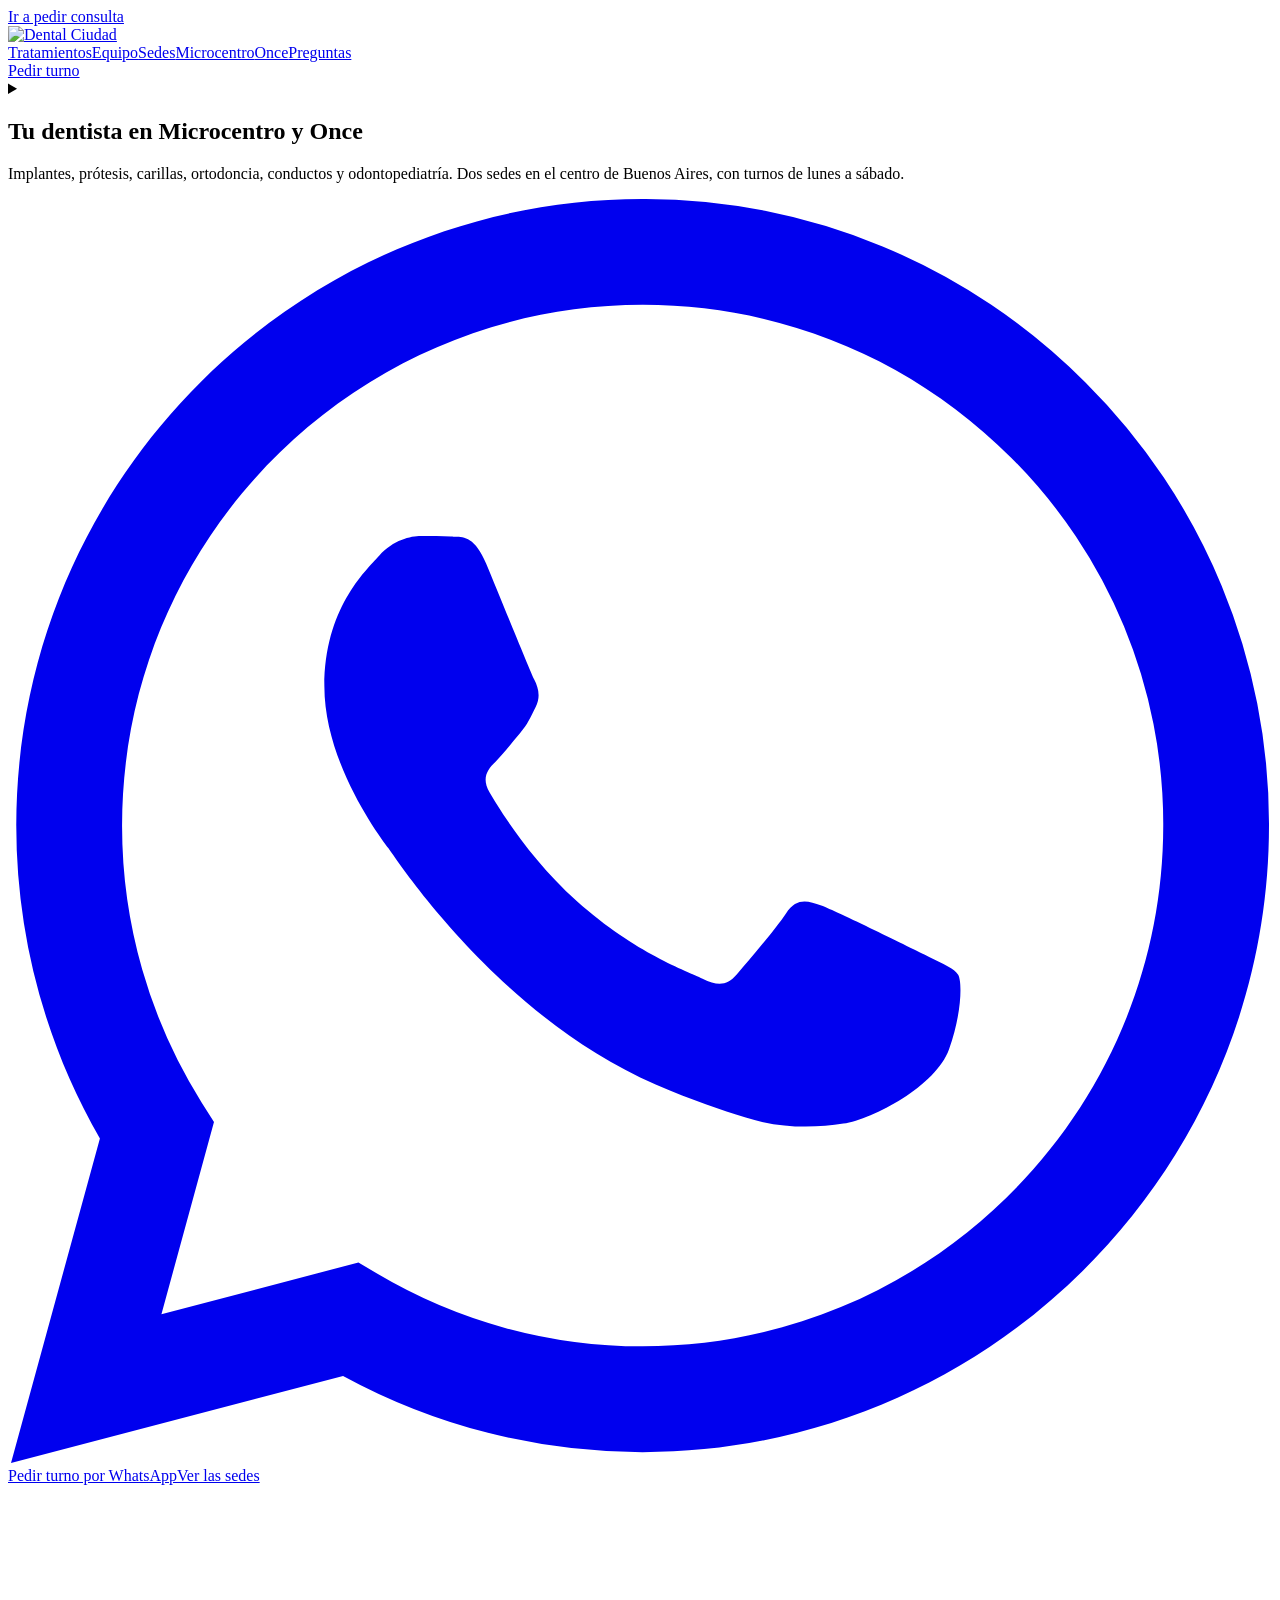
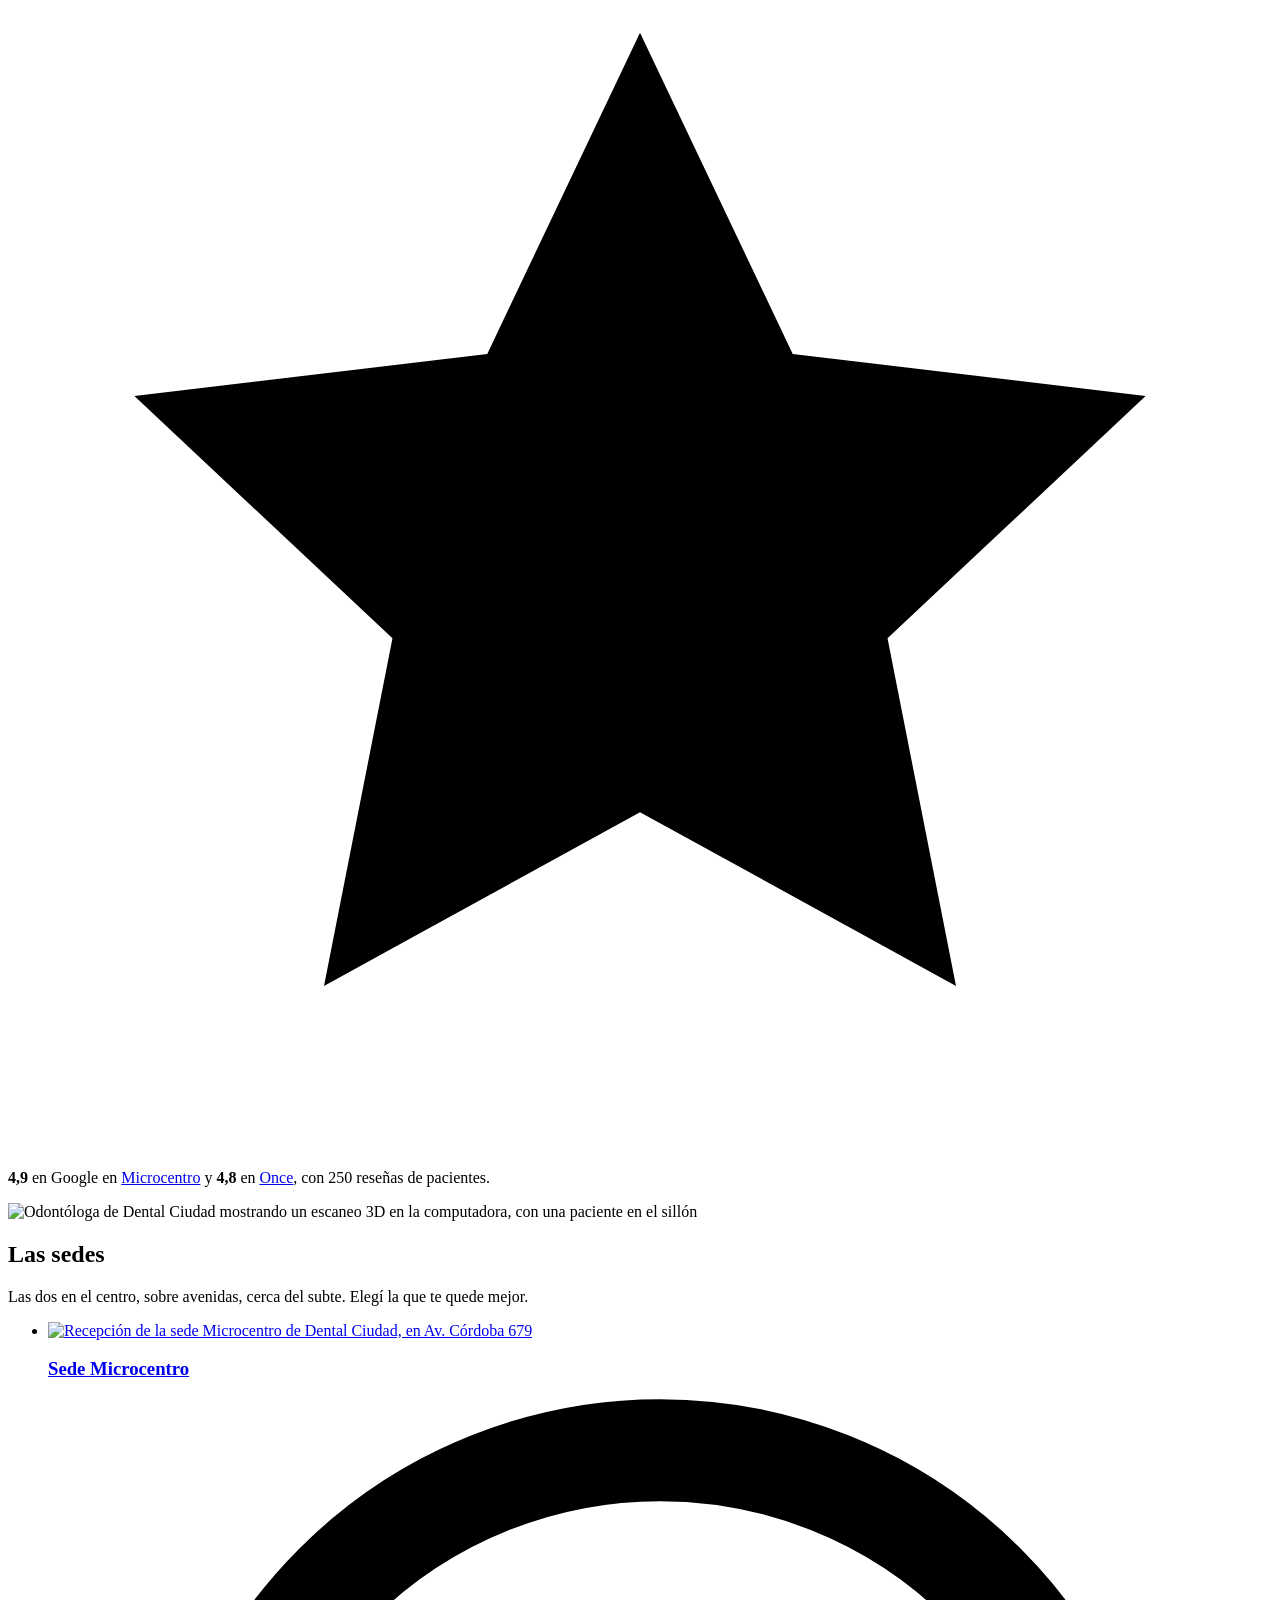
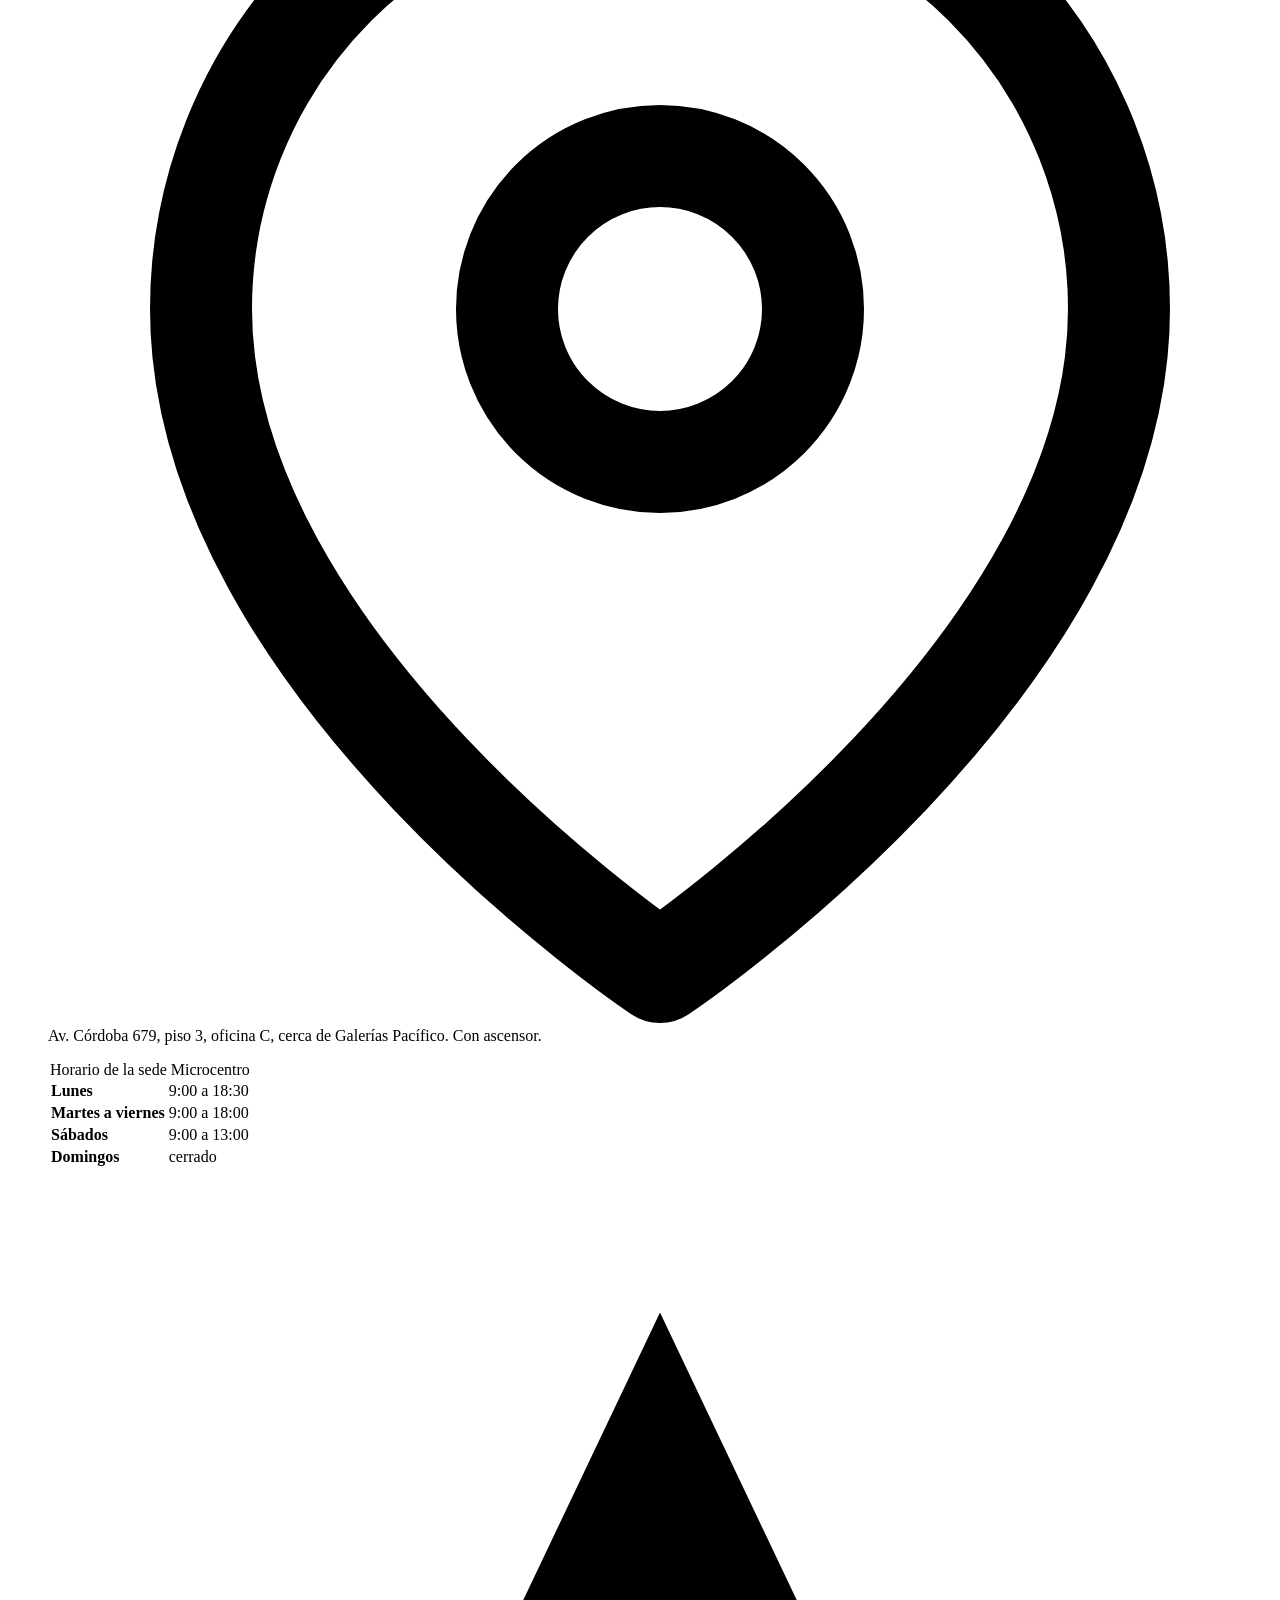
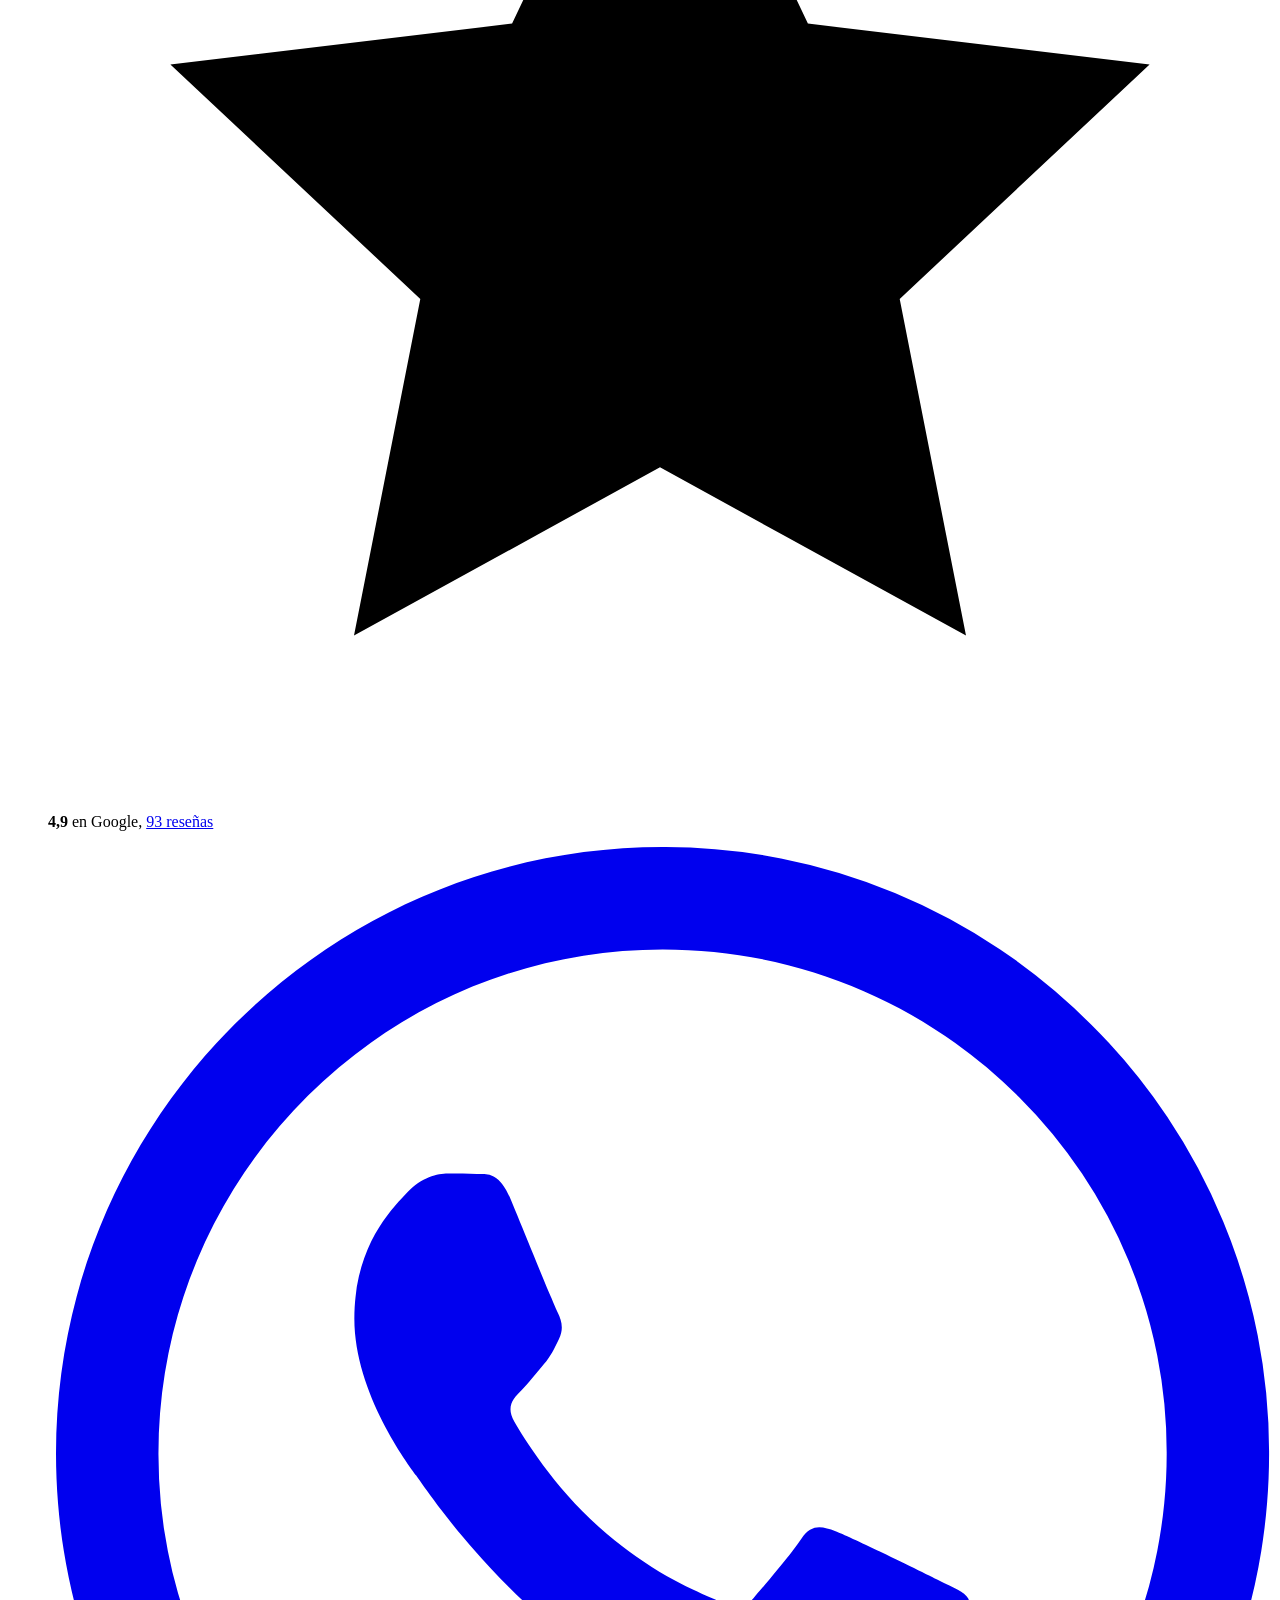
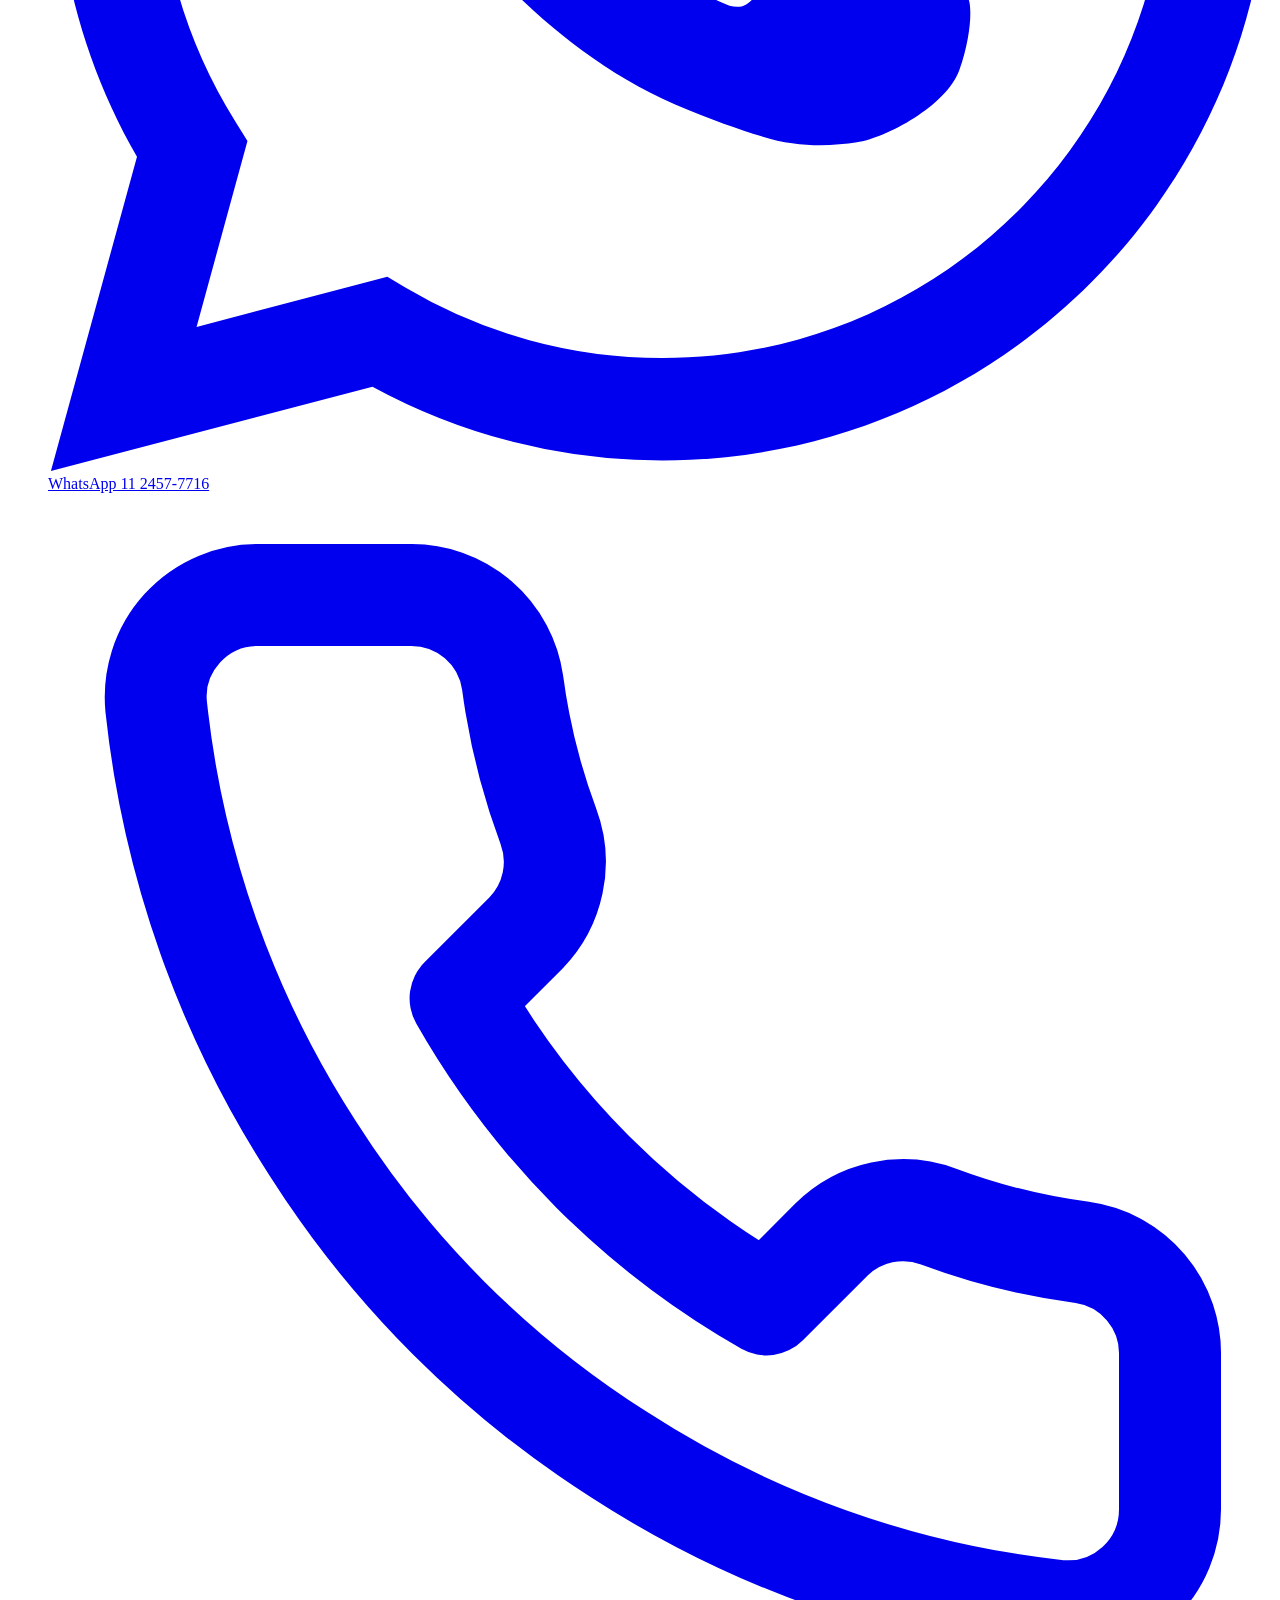
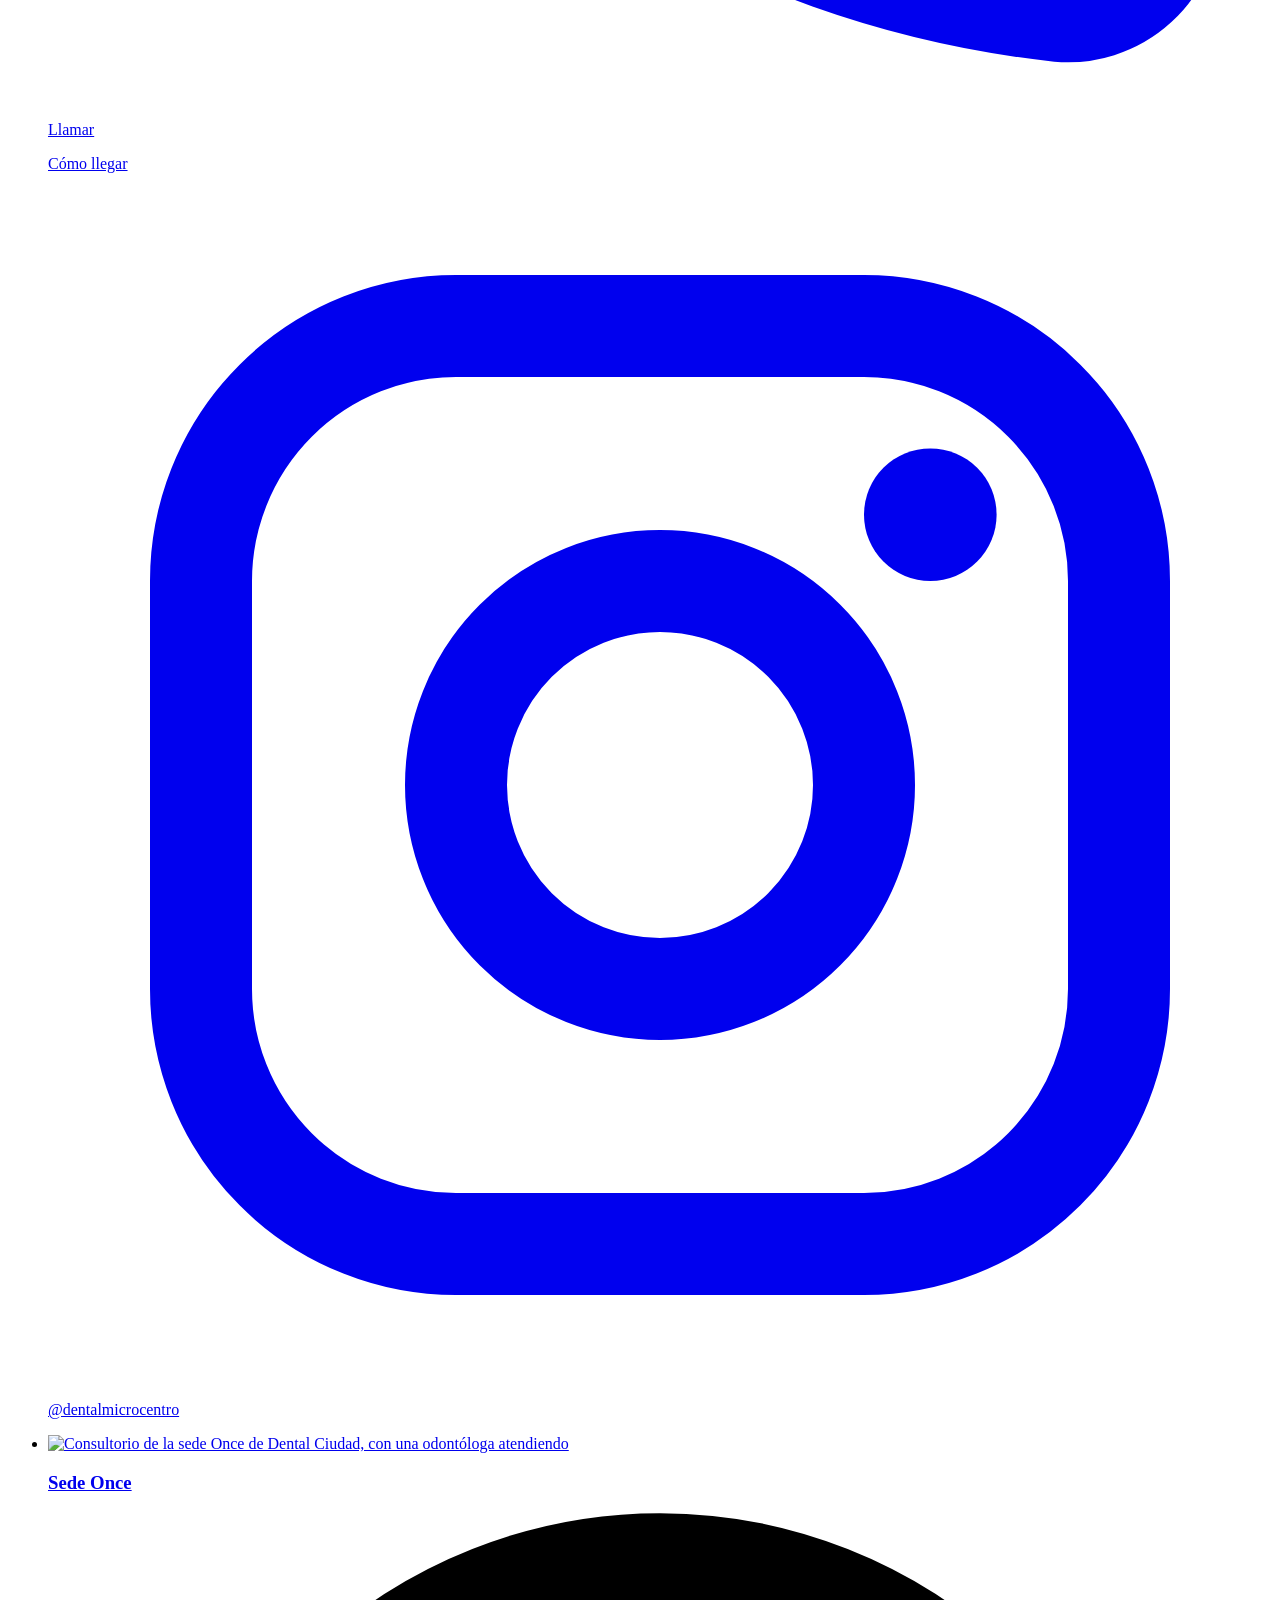
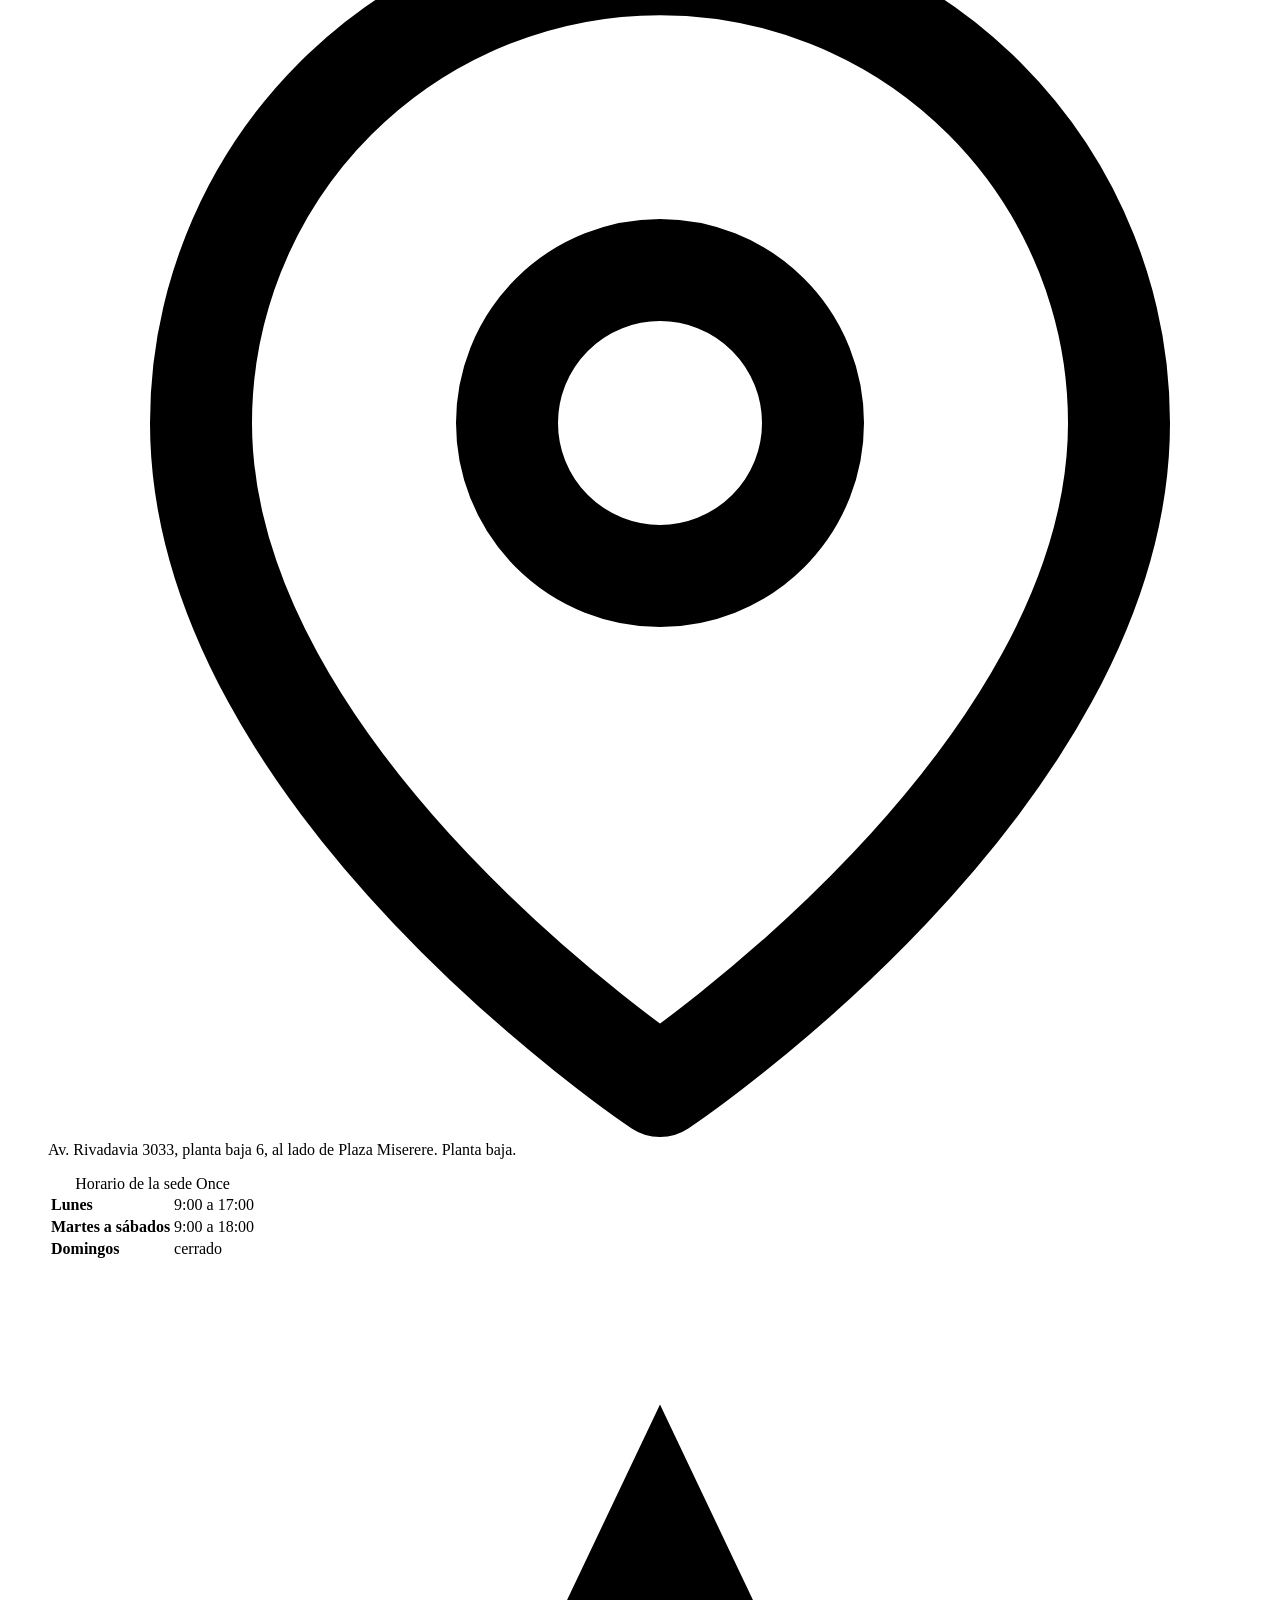
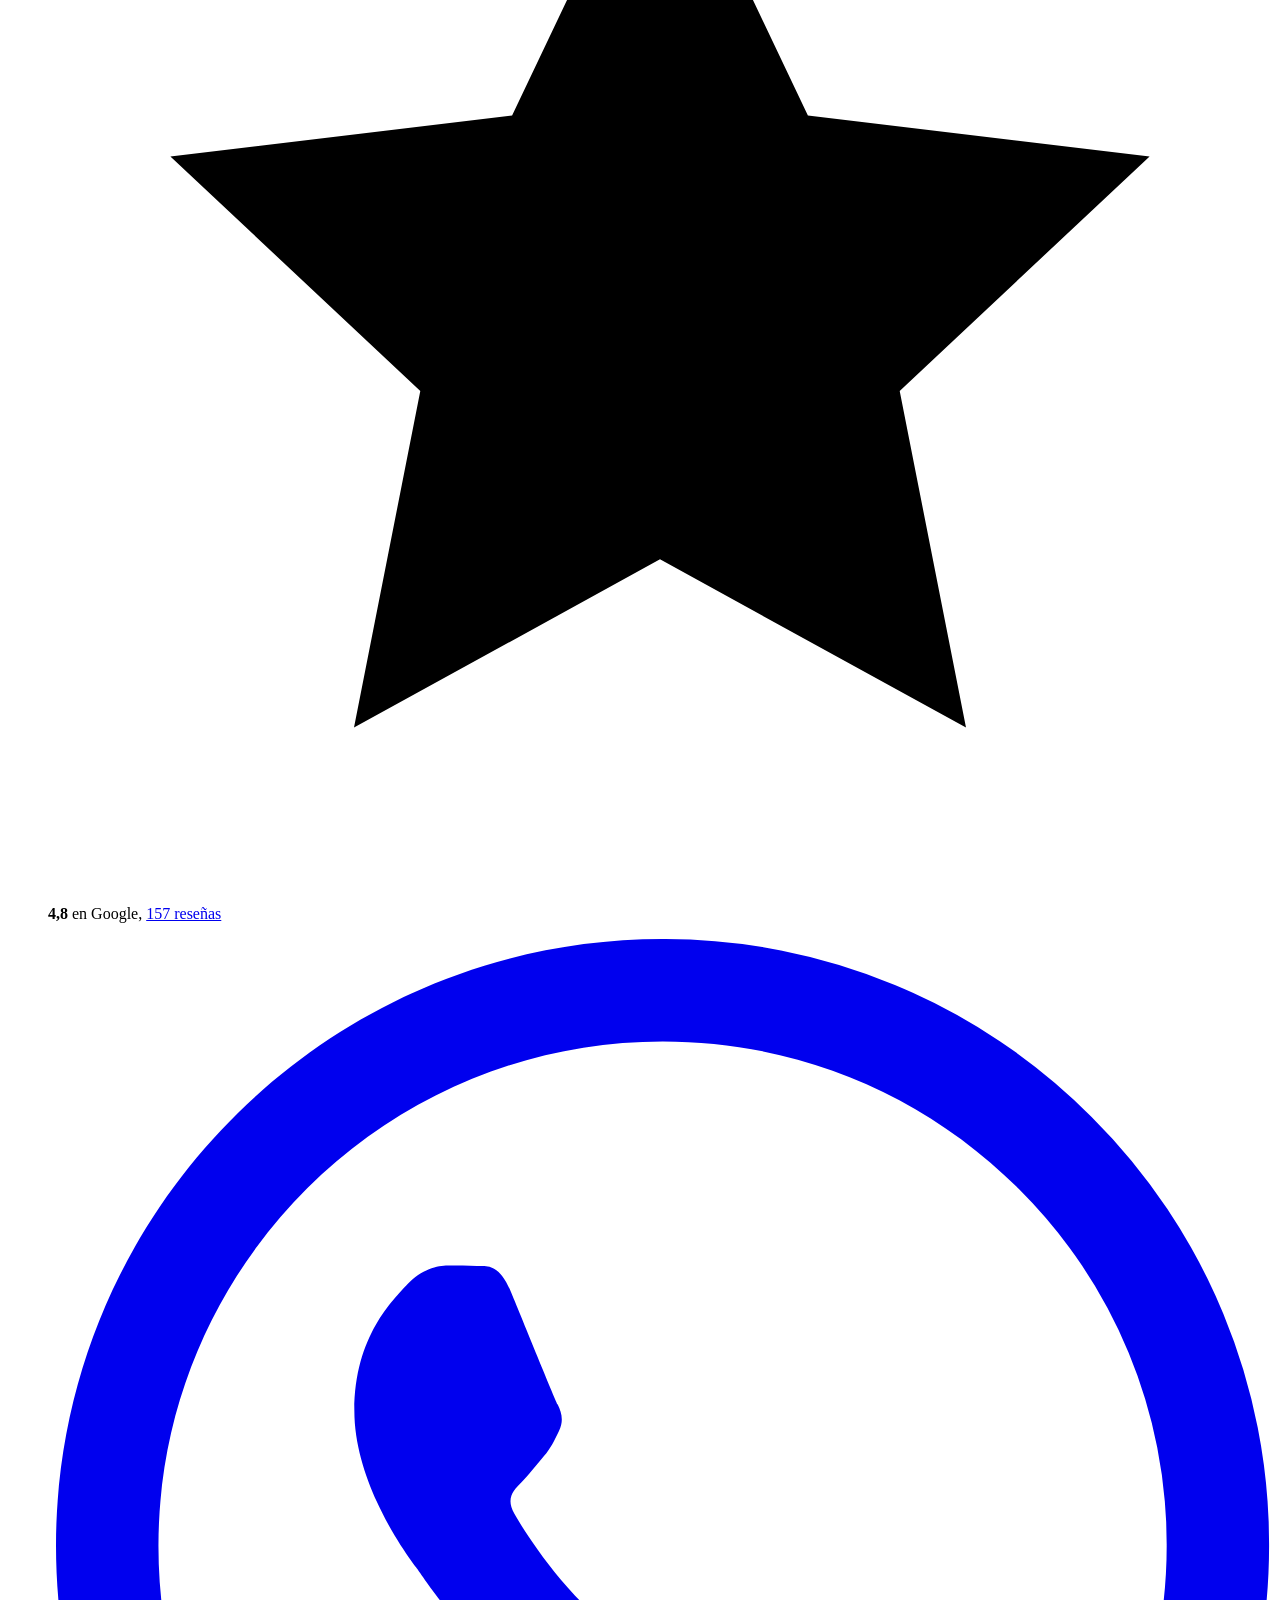
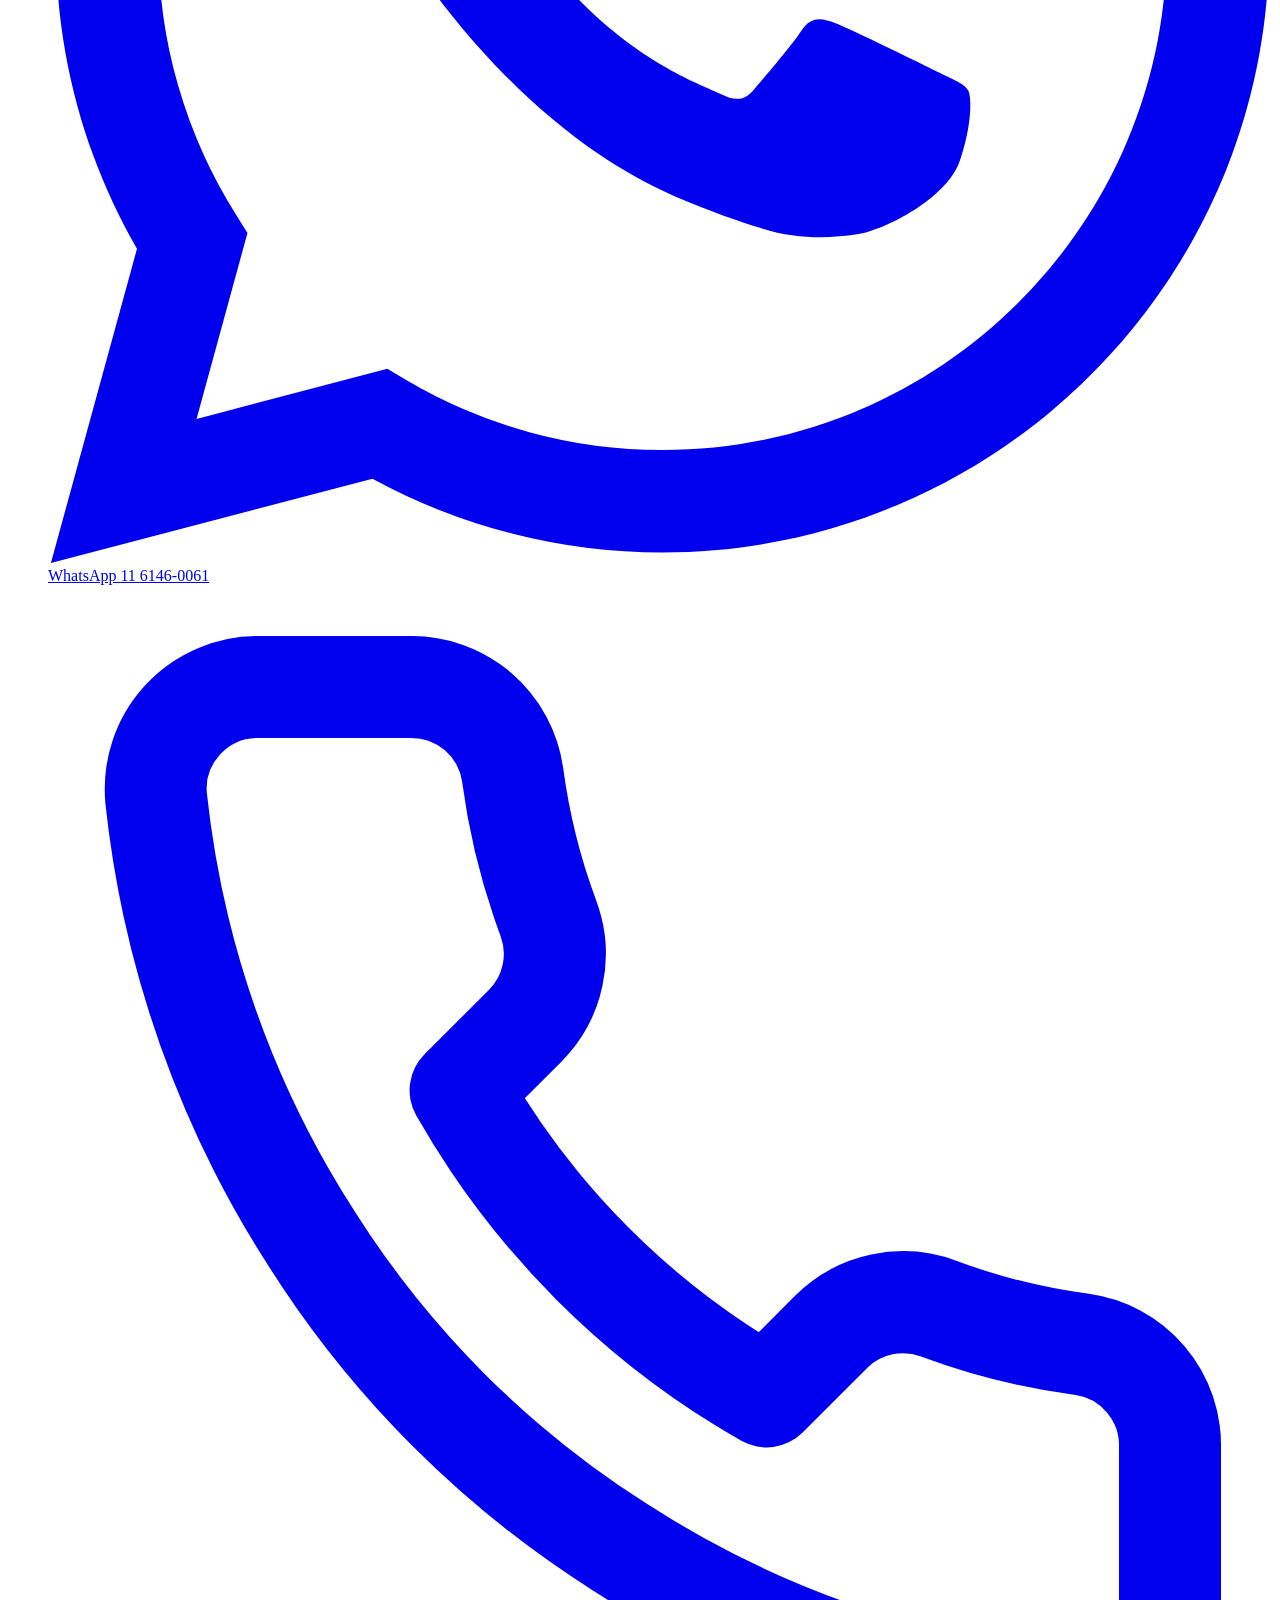
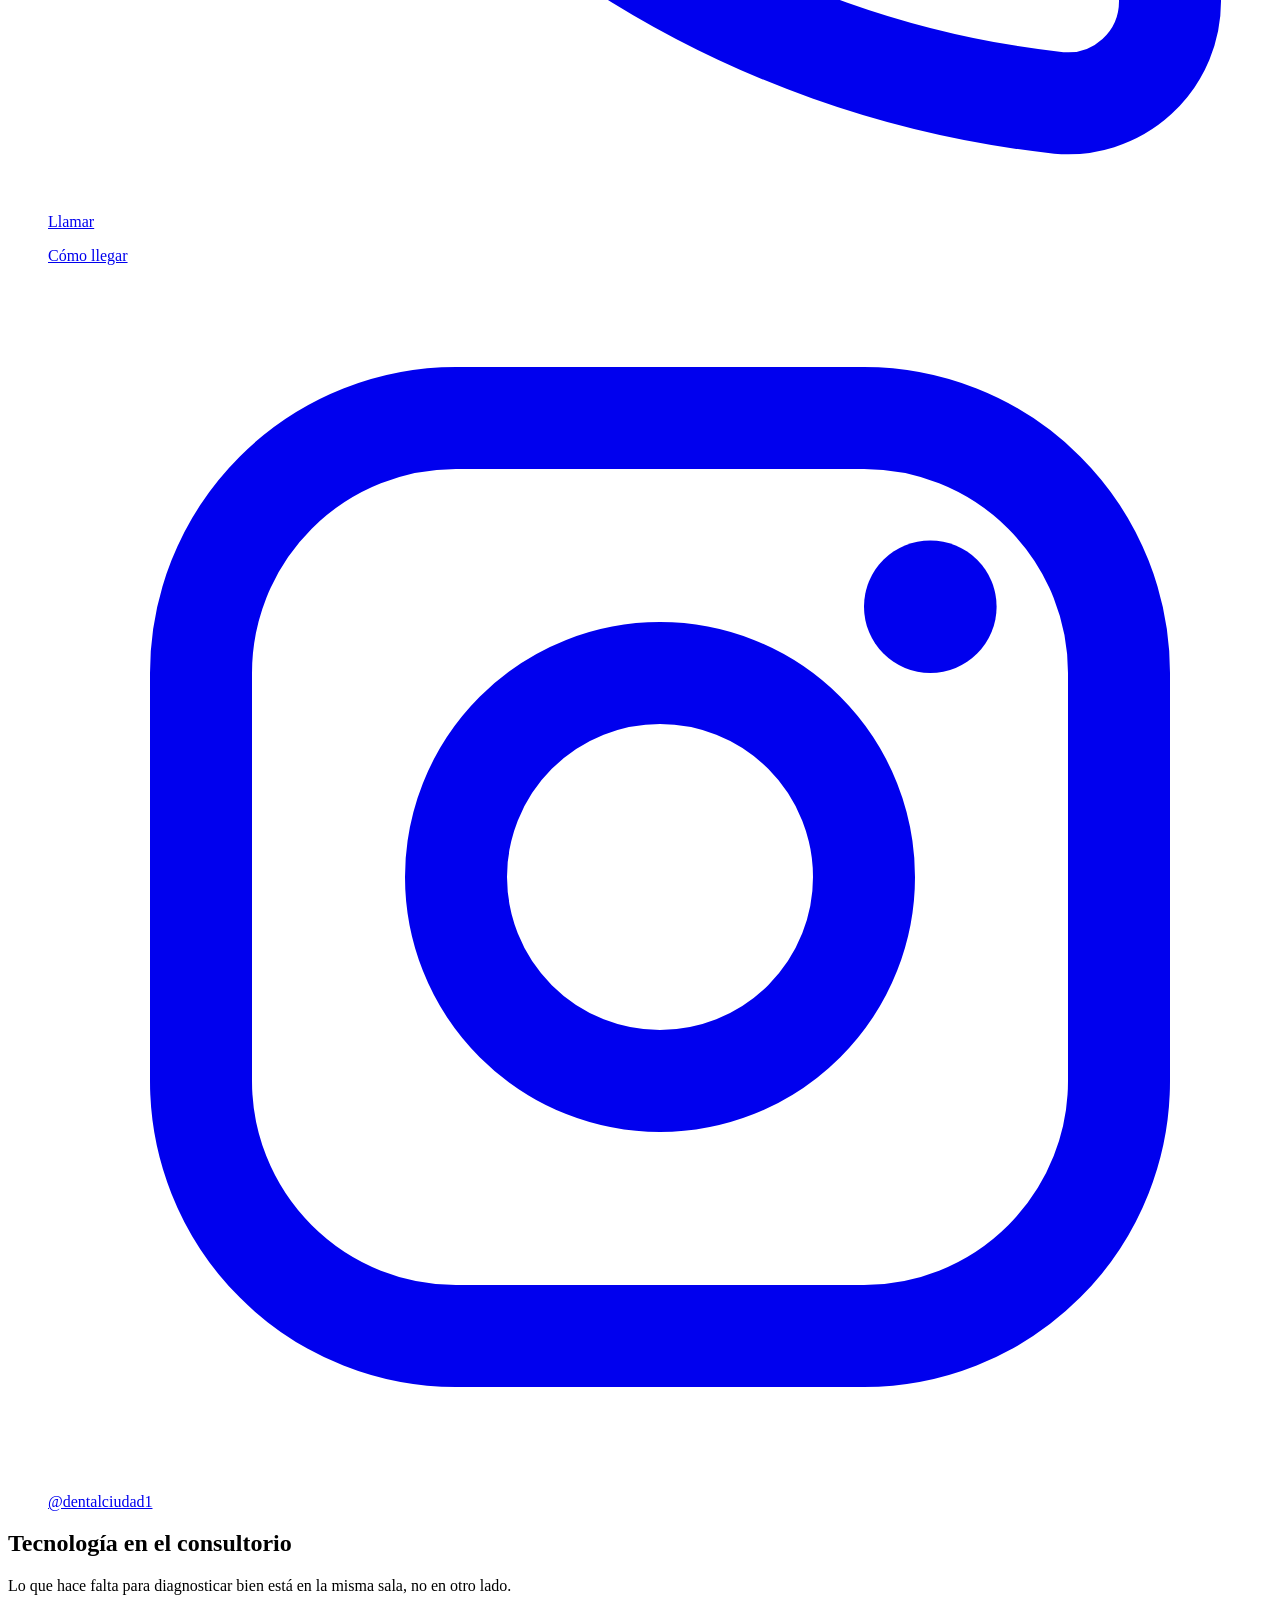
==== public/index.html @ e8e1adb3 "Formulario: pasos separados con línea, «Paso N de 3» y títulos más grandes, barra al costado del pas" ====
<!doctype html>
<html lang="es-AR">
<head>
<meta charset="utf-8">
<meta name="viewport" content="width=device-width, initial-scale=1, viewport-fit=cover">
<meta name="format-detection" content="telephone=no, address=no">
<title>Dental Ciudad | Dentistas en Microcentro y Once, CABA</title>
<meta name="description" content="Clínica odontológica en Microcentro y Once: implantes, prótesis, carillas, ortodoncia, conductos y chicos. Atención particular. Pedí tu turno por WhatsApp.">
<link rel="canonical" href="https://dentalciudad.ar/">

<meta property="og:type" content="website">
<meta property="og:site_name" content="Dental Ciudad">
<meta property="og:title" content="Dental Ciudad | Dentistas en Microcentro y Once, CABA">
<meta property="og:description" content="Clínica odontológica en Microcentro y Once: implantes, prótesis, carillas, ortodoncia, conductos y chicos. Atención particular. Pedí tu turno por WhatsApp.">
<meta property="og:url" content="https://dentalciudad.ar/">
<meta property="og:image" content="https://dentalciudad.ar/og.jpg">
<meta property="og:image:width" content="1200">
<meta property="og:image:height" content="630">
<meta property="og:locale" content="es_AR">
<meta name="twitter:card" content="summary_large_image">
<meta name="theme-color" content="#F4FAFC">
<link rel="icon" href="/favicon.ico" sizes="48x48">
<link rel="icon" href="/favicon-96.png" type="image/png" sizes="96x96">
<link rel="apple-touch-icon" href="/apple-touch-icon.png">
<link rel="manifest" href="/site.webmanifest">
<link rel="preload" href="/assets/figtree.202cfb54.woff2" as="font" type="font/woff2" crossorigin>

<link rel="stylesheet" href="/assets/site.e14e0dd5.css">
<script type="application/ld+json">{"@context": "https://schema.org", "@graph": [{"@type": "Organization", "@id": "https://dentalciudad.ar/#org", "name": "Dental Ciudad", "url": "https://dentalciudad.ar/", "email": "dentalciudad1@gmail.com", "logo": "https://dentalciudad.ar/icon-512.png", "sameAs": ["https://www.instagram.com/dentalciudad/", "https://www.instagram.com/dentalciudad1/", "https://www.instagram.com/dentalmicrocentro/"]}, {"@type": "Dentist", "@id": "https://dentalciudad.ar/microcentro/#sede", "name": "Dental Ciudad Microcentro", "url": "https://dentalciudad.ar/microcentro/", "telephone": "+541124577716", "image": "https://dentalciudad.ar/assets/img/micro-recepcion-1172.a15dcdf2.webp", "parentOrganization": {"@id": "https://dentalciudad.ar/#org"}, "sameAs": ["https://www.instagram.com/dentalmicrocentro/"], "currenciesAccepted": "ARS", "paymentAccepted": "Efectivo, transferencia, tarjeta", "address": {"@type": "PostalAddress", "streetAddress": "Av. Córdoba 679, piso 3, oficina C", "addressLocality": "Ciudad Autónoma de Buenos Aires", "postalCode": "C1054AAF", "addressRegion": "CABA", "addressCountry": "AR"}, "geo": {"@type": "GeoCoordinates", "latitude": -34.5986251, "longitude": -58.3765316}, "hasMap": "https://www.google.com/maps/search/?api=1&query=Dental%20Ciudad%20Microcentro&query_place_id=ChIJIZBFbgHLvJUR4VjFR-ApDE4", "openingHoursSpecification": [{"@type": "OpeningHoursSpecification", "dayOfWeek": "Monday", "opens": "09:00", "closes": "18:30"}, {"@type": "OpeningHoursSpecification", "dayOfWeek": ["Tuesday", "Wednesday", "Thursday", "Friday"], "opens": "09:00", "closes": "18:00"}, {"@type": "OpeningHoursSpecification", "dayOfWeek": "Saturday", "opens": "09:00", "closes": "13:00"}]}, {"@type": "Dentist", "@id": "https://dentalciudad.ar/once/#sede", "name": "Dental Ciudad Once", "url": "https://dentalciudad.ar/once/", "telephone": "+541161460061", "image": "https://dentalciudad.ar/assets/img/once-box-1600.148b6816.webp", "parentOrganization": {"@id": "https://dentalciudad.ar/#org"}, "sameAs": ["https://www.instagram.com/dentalciudad1/"], "currenciesAccepted": "ARS", "paymentAccepted": "Efectivo, transferencia, tarjeta", "address": {"@type": "PostalAddress", "streetAddress": "Av. Rivadavia 3033, planta baja 6", "addressLocality": "Ciudad Autónoma de Buenos Aires", "postalCode": "C1203AAC", "addressRegion": "CABA", "addressCountry": "AR"}, "geo": {"@type": "GeoCoordinates", "latitude": -34.6102394, "longitude": -58.4093233}, "hasMap": "https://www.google.com/maps/search/?api=1&query=Dental%20Ciudad%20Once&query_place_id=ChIJ1xIPwEvLvJURMba3r37Xgmo", "openingHoursSpecification": [{"@type": "OpeningHoursSpecification", "dayOfWeek": "Monday", "opens": "09:00", "closes": "17:00"}, {"@type": "OpeningHoursSpecification", "dayOfWeek": ["Tuesday", "Wednesday", "Thursday", "Friday", "Saturday"], "opens": "09:00", "closes": "18:00"}]}]}</script>
</head>
<body>
<a class="skip" href="#turno">Ir a pedir consulta</a>
<header class="top">
<div class="wrap top-row">
<a class="mark" href="/" aria-label="Dental Ciudad, inicio"><img src="/assets/logo-horizontal.afe238de.webp" alt="Dental Ciudad" width="236" height="56" decoding="async"></a>
<nav class="topnav" aria-label="Secciones">
<a href="/#tratamientos">Tratamientos</a><a href="/#equipo">Equipo</a><a href="/#sedes">Sedes</a><a href="/microcentro/">Microcentro</a><a href="/once/">Once</a><a href="/#preguntas">Preguntas</a>
</nav>
<a class="btn glass lit btn-top" href="#turno">Pedir turno</a>
<details class="menu"><summary aria-label="Menú"><span></span><span></span><span></span></summary>
<nav aria-label="Secciones"><a href="/#tratamientos">Tratamientos</a><a href="/#equipo">Equipo</a><a href="/#sedes">Sedes</a><a href="/microcentro/">Sede Microcentro</a><a href="/once/">Sede Once</a><a href="/#preguntas">Preguntas</a><a href="#turno">Pedir turno</a></nav></details>
</div>
</header><main>
<section class="hero">
<div class="wrap hero-grid">
<div class="hero-text">
<h1>Tu dentista en Microcentro y Once</h1>
<p class="lead">Implantes, prótesis, carillas, ortodoncia, conductos y odontopediatría. Dos sedes en el centro de Buenos Aires, con turnos de lunes a sábado.</p>

<div class="ctas"><a class="btn glass lit" href="#turno"><svg class="ico" viewBox="0 0 24 24" aria-hidden="true" focusable="false"><path fill="currentColor" d="M17.472 14.382c-.297-.149-1.758-.867-2.03-.967-.273-.099-.471-.148-.67.15-.197.297-.767.966-.94 1.164-.173.199-.347.223-.644.075-.297-.15-1.255-.463-2.39-1.475-.883-.788-1.48-1.761-1.653-2.059-.173-.297-.018-.458.13-.606.134-.133.298-.347.446-.52.149-.174.198-.298.298-.497.099-.198.05-.371-.025-.52-.075-.149-.669-1.612-.916-2.207-.242-.579-.487-.5-.669-.51-.173-.008-.371-.01-.57-.01-.198 0-.52.074-.792.372-.272.297-1.04 1.016-1.04 2.479 0 1.462 1.065 2.875 1.213 3.074.149.198 2.096 3.2 5.077 4.487.709.306 1.262.489 1.694.625.712.227 1.36.195 1.871.118.571-.085 1.758-.719 2.006-1.413.248-.694.248-1.289.173-1.413-.074-.124-.272-.198-.57-.347m-5.421 7.403h-.004a9.87 9.87 0 0 1-5.031-1.378l-.361-.214-3.741.982.998-3.648-.235-.374a9.86 9.86 0 0 1-1.51-5.26c.001-5.45 4.436-9.884 9.888-9.884 2.64 0 5.122 1.03 6.988 2.898a9.825 9.825 0 0 1 2.893 6.994c-.003 5.45-4.437 9.884-9.885 9.884m8.413-18.297A11.815 11.815 0 0 0 12.05 0C5.495 0 .16 5.335.157 11.892c0 2.096.547 4.142 1.588 5.945L.057 24l6.305-1.654a11.882 11.882 0 0 0 5.683 1.448h.005c6.554 0 11.89-5.335 11.893-11.893a11.821 11.821 0 0 0-3.48-8.413Z"/></svg><span>Pedir turno por WhatsApp</span></a><a class="btn glass" href="#sedes"><span>Ver las sedes</span></a></div>
<p class="rating"><svg class="star" viewBox="0 0 24 24" aria-hidden="true" focusable="false"><path fill="currentColor" d="M12 2.5l2.9 6.1 6.7.8-4.9 4.6 1.3 6.6L12 17.3l-6 3.3 1.3-6.6L2.4 9.4l6.7-.8z"/></svg><span><strong>4,9</strong> en Google en <a href="https://search.google.com/local/reviews?placeid=ChIJIZBFbgHLvJUR4VjFR-ApDE4" target="_blank" rel="noopener">Microcentro</a> y <strong>4,8</strong> en <a href="https://search.google.com/local/reviews?placeid=ChIJ1xIPwEvLvJURMba3r37Xgmo" target="_blank" rel="noopener">Once</a>, con 250 reseñas de pacientes.</span></p>
</div>
<picture class="hero-photo"><source type="image/avif" srcset="/assets/img/hero-480.d97774d8.avif 480w, /assets/img/hero-800.d97774d8.avif 800w, /assets/img/hero-1200.d97774d8.avif 1200w, /assets/img/hero-1600.d97774d8.avif 1600w" sizes="(min-width: 900px) 52vw, 100vw"><img src="/assets/img/hero-1600.d97774d8.webp" srcset="/assets/img/hero-480.d97774d8.webp 480w, /assets/img/hero-800.d97774d8.webp 800w, /assets/img/hero-1200.d97774d8.webp 1200w, /assets/img/hero-1600.d97774d8.webp 1600w" sizes="(min-width: 900px) 52vw, 100vw" width="1600" height="1200" alt="Odontóloga de Dental Ciudad mostrando un escaneo 3D en la computadora, con una paciente en el sillón" decoding="async" loading="eager" fetchpriority="high"></picture>
</div>
</section><section class="section section-wash" id="sedes" aria-labelledby="h-sedes"><div class="wrap">
<div class="section-head"><h2 id="h-sedes">Las sedes</h2><p class="sub">Las dos en el centro, sobre avenidas, cerca del subte. Elegí la que te quede mejor.</p></div>
<ul class="sedes"><li class="sede">
<a class="sede-photo" href="/microcentro/" tabindex="-1" aria-hidden="true"><picture class=""><source type="image/avif" srcset="/assets/img/micro-recepcion-480.a15dcdf2.avif 480w, /assets/img/micro-recepcion-800.a15dcdf2.avif 800w, /assets/img/micro-recepcion-1172.a15dcdf2.avif 1172w" sizes="(min-width: 760px) 50vw, 100vw"><img src="/assets/img/micro-recepcion-1172.a15dcdf2.webp" srcset="/assets/img/micro-recepcion-480.a15dcdf2.webp 480w, /assets/img/micro-recepcion-800.a15dcdf2.webp 800w, /assets/img/micro-recepcion-1172.a15dcdf2.webp 1172w" sizes="(min-width: 760px) 50vw, 100vw" width="1172" height="880" alt="Recepción de la sede Microcentro de Dental Ciudad, en Av. Córdoba 679" decoding="async" loading="lazy"></picture></a>
<div class="sede-body">
<h3><a href="/microcentro/">Sede Microcentro</a></h3>
<p class="addr"><svg class="ico" viewBox="0 0 24 24" aria-hidden="true" focusable="false"><path fill="none" stroke="currentColor" stroke-width="2" stroke-linecap="round" stroke-linejoin="round" d="M21 10c0 7-9 13-9 13S3 17 3 10a9 9 0 0 1 18 0z"/><circle cx="12" cy="10" r="3" fill="none" stroke="currentColor" stroke-width="2"/></svg><span>Av. Córdoba 679, piso 3, oficina C, cerca de Galerías Pacífico. Con ascensor.</span></p>
<table class="hours"><caption class="sr-only">Horario de la sede Microcentro</caption><tbody><tr><th scope="row">Lunes</th><td>9:00 a 18:30</td></tr><tr><th scope="row">Martes a viernes</th><td>9:00 a 18:00</td></tr><tr><th scope="row">Sábados</th><td>9:00 a 13:00</td></tr><tr><th scope="row">Domingos</th><td>cerrado</td></tr></tbody></table>
<p class="rating rating-small"><svg class="star" viewBox="0 0 24 24" aria-hidden="true" focusable="false"><path fill="currentColor" d="M12 2.5l2.9 6.1 6.7.8-4.9 4.6 1.3 6.6L12 17.3l-6 3.3 1.3-6.6L2.4 9.4l6.7-.8z"/></svg><span><strong>4,9</strong> en Google, <a href="https://search.google.com/local/reviews?placeid=ChIJIZBFbgHLvJUR4VjFR-ApDE4" target="_blank" rel="noopener">93 reseñas</a></span></p>
<div class="sede-ctas">
<a class="btn glass lit" href="https://wa.me/5491124577716" target="_blank" rel="noopener"><svg class="ico" viewBox="0 0 24 24" aria-hidden="true" focusable="false"><path fill="currentColor" d="M17.472 14.382c-.297-.149-1.758-.867-2.03-.967-.273-.099-.471-.148-.67.15-.197.297-.767.966-.94 1.164-.173.199-.347.223-.644.075-.297-.15-1.255-.463-2.39-1.475-.883-.788-1.48-1.761-1.653-2.059-.173-.297-.018-.458.13-.606.134-.133.298-.347.446-.52.149-.174.198-.298.298-.497.099-.198.05-.371-.025-.52-.075-.149-.669-1.612-.916-2.207-.242-.579-.487-.5-.669-.51-.173-.008-.371-.01-.57-.01-.198 0-.52.074-.792.372-.272.297-1.04 1.016-1.04 2.479 0 1.462 1.065 2.875 1.213 3.074.149.198 2.096 3.2 5.077 4.487.709.306 1.262.489 1.694.625.712.227 1.36.195 1.871.118.571-.085 1.758-.719 2.006-1.413.248-.694.248-1.289.173-1.413-.074-.124-.272-.198-.57-.347m-5.421 7.403h-.004a9.87 9.87 0 0 1-5.031-1.378l-.361-.214-3.741.982.998-3.648-.235-.374a9.86 9.86 0 0 1-1.51-5.26c.001-5.45 4.436-9.884 9.888-9.884 2.64 0 5.122 1.03 6.988 2.898a9.825 9.825 0 0 1 2.893 6.994c-.003 5.45-4.437 9.884-9.885 9.884m8.413-18.297A11.815 11.815 0 0 0 12.05 0C5.495 0 .16 5.335.157 11.892c0 2.096.547 4.142 1.588 5.945L.057 24l6.305-1.654a11.882 11.882 0 0 0 5.683 1.448h.005c6.554 0 11.89-5.335 11.893-11.893a11.821 11.821 0 0 0-3.48-8.413Z"/></svg><span>WhatsApp 11 2457-7716</span></a>
<a class="btn glass" href="tel:+541124577716" data-llamar="microcentro"><svg class="ico" viewBox="0 0 24 24" aria-hidden="true" focusable="false"><path fill="none" stroke="currentColor" stroke-width="2" stroke-linecap="round" stroke-linejoin="round" d="M22 16.92v3a2 2 0 0 1-2.18 2 19.79 19.79 0 0 1-8.63-3.07 19.5 19.5 0 0 1-6-6 19.79 19.79 0 0 1-3.07-8.67A2 2 0 0 1 4.11 2h3a2 2 0 0 1 2 1.72c.127.96.361 1.903.7 2.81a2 2 0 0 1-.45 2.11L8.09 9.91a16 16 0 0 0 6 6l1.27-1.27a2 2 0 0 1 2.11-.45c.907.339 1.85.573 2.81.7A2 2 0 0 1 22 16.92z"/></svg><span>Llamar</span></a>
</div>
<p class="sede-links"><a class="textlink" href="https://www.google.com/maps/search/?api=1&amp;query=Dental%20Ciudad%20Microcentro&amp;query_place_id=ChIJIZBFbgHLvJUR4VjFR-ApDE4" target="_blank" rel="noopener">Cómo llegar</a><a class="textlink ig" href="https://www.instagram.com/dentalmicrocentro/" target="_blank" rel="noopener"><svg class="ico" viewBox="0 0 24 24" aria-hidden="true" focusable="false"><rect x="3" y="3" width="18" height="18" rx="5" fill="none" stroke="currentColor" stroke-width="2"/><circle cx="12" cy="12" r="4" fill="none" stroke="currentColor" stroke-width="2"/><circle cx="17.3" cy="6.7" r="1.3" fill="currentColor"/></svg>@dentalmicrocentro</a></p>
</div>
</li><li class="sede">
<a class="sede-photo" href="/once/" tabindex="-1" aria-hidden="true"><picture class=""><source type="image/avif" srcset="/assets/img/once-box-480.148b6816.avif 480w, /assets/img/once-box-800.148b6816.avif 800w, /assets/img/once-box-1200.148b6816.avif 1200w, /assets/img/once-box-1600.148b6816.avif 1600w" sizes="(min-width: 760px) 50vw, 100vw"><img src="/assets/img/once-box-1600.148b6816.webp" srcset="/assets/img/once-box-480.148b6816.webp 480w, /assets/img/once-box-800.148b6816.webp 800w, /assets/img/once-box-1200.148b6816.webp 1200w, /assets/img/once-box-1600.148b6816.webp 1600w" sizes="(min-width: 760px) 50vw, 100vw" width="1600" height="1200" alt="Consultorio de la sede Once de Dental Ciudad, con una odontóloga atendiendo" decoding="async" loading="lazy"></picture></a>
<div class="sede-body">
<h3><a href="/once/">Sede Once</a></h3>
<p class="addr"><svg class="ico" viewBox="0 0 24 24" aria-hidden="true" focusable="false"><path fill="none" stroke="currentColor" stroke-width="2" stroke-linecap="round" stroke-linejoin="round" d="M21 10c0 7-9 13-9 13S3 17 3 10a9 9 0 0 1 18 0z"/><circle cx="12" cy="10" r="3" fill="none" stroke="currentColor" stroke-width="2"/></svg><span>Av. Rivadavia 3033, planta baja 6, al lado de Plaza Miserere. Planta baja.</span></p>
<table class="hours"><caption class="sr-only">Horario de la sede Once</caption><tbody><tr><th scope="row">Lunes</th><td>9:00 a 17:00</td></tr><tr><th scope="row">Martes a sábados</th><td>9:00 a 18:00</td></tr><tr><th scope="row">Domingos</th><td>cerrado</td></tr></tbody></table>
<p class="rating rating-small"><svg class="star" viewBox="0 0 24 24" aria-hidden="true" focusable="false"><path fill="currentColor" d="M12 2.5l2.9 6.1 6.7.8-4.9 4.6 1.3 6.6L12 17.3l-6 3.3 1.3-6.6L2.4 9.4l6.7-.8z"/></svg><span><strong>4,8</strong> en Google, <a href="https://search.google.com/local/reviews?placeid=ChIJ1xIPwEvLvJURMba3r37Xgmo" target="_blank" rel="noopener">157 reseñas</a></span></p>
<div class="sede-ctas">
<a class="btn glass lit" href="https://wa.me/5491161460061" target="_blank" rel="noopener"><svg class="ico" viewBox="0 0 24 24" aria-hidden="true" focusable="false"><path fill="currentColor" d="M17.472 14.382c-.297-.149-1.758-.867-2.03-.967-.273-.099-.471-.148-.67.15-.197.297-.767.966-.94 1.164-.173.199-.347.223-.644.075-.297-.15-1.255-.463-2.39-1.475-.883-.788-1.48-1.761-1.653-2.059-.173-.297-.018-.458.13-.606.134-.133.298-.347.446-.52.149-.174.198-.298.298-.497.099-.198.05-.371-.025-.52-.075-.149-.669-1.612-.916-2.207-.242-.579-.487-.5-.669-.51-.173-.008-.371-.01-.57-.01-.198 0-.52.074-.792.372-.272.297-1.04 1.016-1.04 2.479 0 1.462 1.065 2.875 1.213 3.074.149.198 2.096 3.2 5.077 4.487.709.306 1.262.489 1.694.625.712.227 1.36.195 1.871.118.571-.085 1.758-.719 2.006-1.413.248-.694.248-1.289.173-1.413-.074-.124-.272-.198-.57-.347m-5.421 7.403h-.004a9.87 9.87 0 0 1-5.031-1.378l-.361-.214-3.741.982.998-3.648-.235-.374a9.86 9.86 0 0 1-1.51-5.26c.001-5.45 4.436-9.884 9.888-9.884 2.64 0 5.122 1.03 6.988 2.898a9.825 9.825 0 0 1 2.893 6.994c-.003 5.45-4.437 9.884-9.885 9.884m8.413-18.297A11.815 11.815 0 0 0 12.05 0C5.495 0 .16 5.335.157 11.892c0 2.096.547 4.142 1.588 5.945L.057 24l6.305-1.654a11.882 11.882 0 0 0 5.683 1.448h.005c6.554 0 11.89-5.335 11.893-11.893a11.821 11.821 0 0 0-3.48-8.413Z"/></svg><span>WhatsApp 11 6146-0061</span></a>
<a class="btn glass" href="tel:+541161460061" data-llamar="once"><svg class="ico" viewBox="0 0 24 24" aria-hidden="true" focusable="false"><path fill="none" stroke="currentColor" stroke-width="2" stroke-linecap="round" stroke-linejoin="round" d="M22 16.92v3a2 2 0 0 1-2.18 2 19.79 19.79 0 0 1-8.63-3.07 19.5 19.5 0 0 1-6-6 19.79 19.79 0 0 1-3.07-8.67A2 2 0 0 1 4.11 2h3a2 2 0 0 1 2 1.72c.127.96.361 1.903.7 2.81a2 2 0 0 1-.45 2.11L8.09 9.91a16 16 0 0 0 6 6l1.27-1.27a2 2 0 0 1 2.11-.45c.907.339 1.85.573 2.81.7A2 2 0 0 1 22 16.92z"/></svg><span>Llamar</span></a>
</div>
<p class="sede-links"><a class="textlink" href="https://www.google.com/maps/search/?api=1&amp;query=Dental%20Ciudad%20Once&amp;query_place_id=ChIJ1xIPwEvLvJURMba3r37Xgmo" target="_blank" rel="noopener">Cómo llegar</a><a class="textlink ig" href="https://www.instagram.com/dentalciudad1/" target="_blank" rel="noopener"><svg class="ico" viewBox="0 0 24 24" aria-hidden="true" focusable="false"><rect x="3" y="3" width="18" height="18" rx="5" fill="none" stroke="currentColor" stroke-width="2"/><circle cx="12" cy="12" r="4" fill="none" stroke="currentColor" stroke-width="2"/><circle cx="17.3" cy="6.7" r="1.3" fill="currentColor"/></svg>@dentalciudad1</a></p>
</div>
</li></ul></div></section><section class="section" id="tecnologia" aria-labelledby="h-tec"><div class="wrap">
<div class="section-head"><h2 id="h-tec">Tecnología en el consultorio</h2><p class="sub">Lo que hace falta para diagnosticar bien está en la misma sala, no en otro lado.</p></div>
<ul class="tec">
<li><picture class=""><source type="image/avif" srcset="/assets/img/rx-imax-480.6f866434.avif 480w, /assets/img/rx-imax-800.6f866434.avif 800w, /assets/img/rx-imax-1200.6f866434.avif 1200w, /assets/img/rx-imax-1600.6f866434.avif 1600w" sizes="(min-width: 760px) 50vw, 100vw"><img src="/assets/img/rx-imax-1600.6f866434.webp" srcset="/assets/img/rx-imax-480.6f866434.webp 480w, /assets/img/rx-imax-800.6f866434.webp 800w, /assets/img/rx-imax-1200.6f866434.webp 1200w, /assets/img/rx-imax-1600.6f866434.webp 1600w" sizes="(min-width: 760px) 50vw, 100vw" width="1600" height="1200" alt="Radiovisiógrafo con una periapical en la computadora" decoding="async" loading="lazy"></picture><h3>Periapicales con radiovisiógrafo</h3><p>La periapical es la imagen de uno o dos dientes con su raíz. El radiovisiógrafo la toma con un sensor digital y la muestra en la pantalla al instante, sin revelar placas. Se usa en conductos, implantes y para ver qué tan profunda está una caries.</p></li>
<li><picture class=""><source type="image/avif" srcset="/assets/img/micro-tec-480.e333c365.avif 480w, /assets/img/micro-tec-800.e333c365.avif 800w, /assets/img/micro-tec-960.e333c365.avif 960w" sizes="(min-width: 760px) 50vw, 100vw"><img src="/assets/img/micro-tec-960.e333c365.webp" srcset="/assets/img/micro-tec-480.e333c365.webp 480w, /assets/img/micro-tec-800.e333c365.webp 800w, /assets/img/micro-tec-960.e333c365.webp 960w" sizes="(min-width: 760px) 50vw, 100vw" width="960" height="720" alt="Radiovisiógrafo y escáner 3D de la sede Microcentro" decoding="async" loading="lazy"></picture><h3>Escáner 3D en vez de la pasta de impresión</h3><p>Una cámara chica recorre los dientes y arma el modelo en la computadora. Sirve para prótesis, carillas y alineadores, sin la cubeta con pasta que daba arcadas.</p></li>
<li><picture class=""><source type="image/avif" srcset="/assets/img/rx-portatil-480.f387b430.avif 480w, /assets/img/rx-portatil-800.f387b430.avif 800w, /assets/img/rx-portatil-1200.f387b430.avif 1200w, /assets/img/rx-portatil-1600.f387b430.avif 1600w" sizes="(min-width: 760px) 50vw, 100vw"><img src="/assets/img/rx-portatil-1600.f387b430.webp" srcset="/assets/img/rx-portatil-480.f387b430.webp 480w, /assets/img/rx-portatil-800.f387b430.webp 800w, /assets/img/rx-portatil-1200.f387b430.webp 1200w, /assets/img/rx-portatil-1600.f387b430.webp 1600w" sizes="(min-width: 760px) 50vw, 100vw" width="1600" height="1200" alt="Equipo portátil para periapicales y la imagen en pantalla" decoding="async" loading="lazy"></picture><h3>Periapicales en el mismo sillón</h3><p>El equipo es portátil y va hasta el sillón: la periapical se toma sin que te levantes ni cambies de sala, y aparece en la pantalla del consultorio.</p></li>
</ul>
</div></section><section class="section" id="tratamientos" aria-labelledby="h-trat"><div class="wrap">
<div class="section-head"><h2 id="h-trat">Tratamientos</h2><p class="sub">Un odontólogo dedicado a cada área. Tocá uno para ver cómo es y pedir turno.</p></div>
<ul class="tiles"><li><a href="/implantes/"><strong>Implantes dentales</strong><span>Una raíz nueva de titanio y, sobre ella, el diente.</span></a></li><li><a href="/protesis/"><strong>Prótesis dentales</strong><span>Flexibles, removibles o completas, a medida.</span></a></li><li><a href="/carillas/"><strong>Carillas y diseño de sonrisa</strong><span>Cerámica, zirconio o resina; diseño digital antes de empezar.</span></a></li><li><a href="/ortodoncia/"><strong>Ortodoncia</strong><span>Brackets o alineadores invisibles.</span></a></li><li><a href="/conducto/"><strong>Tratamiento de conducto</strong><span>Salvar el diente que duele en vez de sacarlo.</span></a></li><li><a href="/arreglos/"><strong>Arreglos y caries</strong><span>Caries, dientes partidos, obturaciones que se cayeron.</span></a></li><li><a href="/limpieza/"><strong>Limpieza y control</strong><span>Sarro y manchas afuera; control de encías y caries.</span></a></li><li><a href="/urgencias/"><strong>Dolor de muela o urgencia</strong><span>Si te duele, te buscamos turno lo antes posible. También los sábados.</span></a></li><li><a href="/ninos/"><strong>Dentista para chicos</strong><span>Odontopediatría en las dos sedes.</span></a></li></ul></div></section><section class="section section-wash" id="como" aria-labelledby="h-como"><div class="wrap split">
<picture class="split-photo"><source type="image/avif" srcset="/assets/img/box-vidrio-480.5450da68.avif 480w, /assets/img/box-vidrio-800.5450da68.avif 800w, /assets/img/box-vidrio-960.5450da68.avif 960w" sizes="(min-width: 900px) 40vw, 100vw"><img src="/assets/img/box-vidrio-960.5450da68.webp" srcset="/assets/img/box-vidrio-480.5450da68.webp 480w, /assets/img/box-vidrio-800.5450da68.webp 800w, /assets/img/box-vidrio-960.5450da68.webp 960w" sizes="(min-width: 900px) 40vw, 100vw" width="960" height="720" alt="Odontóloga explicándole el tratamiento a una paciente en el consultorio" decoding="async" loading="lazy"></picture>
<div class="split-text">
<h2 id="h-como">Cómo trabajamos</h2>
<dl class="puntos">
<div><dt>Un odontólogo para cada tratamiento</dt><dd>Endodoncia, ortodoncia, cirugía maxilofacial, odontopediatría, prótesis y estética, cada una con el suyo. En la primera consulta te revisa quien te va a tratar.</dd></div>
<div><dt>Imágenes en el momento</dt><dd>Periapicales con radiovisiógrafo en el sillón y escáner 3D para tomar medidas sin pasta de impresión. Ves en la pantalla lo mismo que ve el doctor.</dd></div>
<div><dt>Sabés qué se va a hacer antes de empezar</dt><dd>Te explican el plan paso a paso y te dan el presupuesto por escrito. Atención particular: efectivo, transferencia o tarjeta.</dd></div>
<div><dt>8 años en el centro de la ciudad</dt><dd>Dos sedes, en Microcentro y en Once, con turnos de lunes a sábado y urgencias los sábados.</dd></div>
</dl>
</div>
</div></section><section class="section" id="equipo" aria-labelledby="h-equipo"><div class="wrap">
<div class="section-head"><h2 id="h-equipo">El equipo</h2><p class="sub">No hay un dentista que hace de todo: cada área la atiende el odontólogo que se dedica a eso.</p></div>
<ul class="tiles"><li><a href="/conducto/"><strong>Endodoncia</strong><span>Tratamientos de conducto: salvar el diente que duele en vez de sacarlo.</span></a></li><li><a href="/ortodoncia/"><strong>Ortodoncia</strong><span>Brackets y alineadores invisibles.</span></a></li><li><a href="/implantes/"><strong>Cirugía maxilofacial</strong><span>Implantes, extracciones complejas y muelas de juicio.</span></a></li><li><a href="/ninos/"><strong>Odontopediatría</strong><span>Chicos desde los primeros dientes.</span></a></li><li><a href="/protesis/"><strong>Prótesis</strong><span>Flexibles, removibles y completas, a medida.</span></a></li><li><a href="/carillas/"><strong>Estética</strong><span>Diseño de sonrisa, carillas de porcelana y carillas de resina.</span></a></li></ul>
<p class="labs">Las prótesis, las carillas y las coronas se hacen con varios de los mejores laboratorios odontológicos de la ciudad.</p>
</div></section><section class="section section-wash" id="opiniones" aria-labelledby="h-op"><div class="wrap social">
<div><div class="section-head"><h2 id="h-op">En Google y en Instagram</h2><p class="sub">Las opiniones están en Google, escritas por los pacientes de cada sede. En Instagram mostramos el día a día del consultorio.</p></div>
<ul class="gcards"><li class="gcard"><p class="gcard-top"><svg class="star" viewBox="0 0 24 24" aria-hidden="true" focusable="false"><path fill="currentColor" d="M12 2.5l2.9 6.1 6.7.8-4.9 4.6 1.3 6.6L12 17.3l-6 3.3 1.3-6.6L2.4 9.4l6.7-.8z"/></svg><strong>4,9</strong><span>en Google</span></p><h3>Sede Microcentro</h3><p class="gcard-n">93 reseñas de pacientes</p><p class="gcard-links"><a class="btn glass" href="https://search.google.com/local/reviews?placeid=ChIJIZBFbgHLvJUR4VjFR-ApDE4" target="_blank" rel="noopener"><span>Leer reseñas</span></a><a class="textlink" href="https://search.google.com/local/writereview?placeid=ChIJIZBFbgHLvJUR4VjFR-ApDE4" target="_blank" rel="noopener">Dejar una reseña</a></p></li><li class="gcard"><p class="gcard-top"><svg class="star" viewBox="0 0 24 24" aria-hidden="true" focusable="false"><path fill="currentColor" d="M12 2.5l2.9 6.1 6.7.8-4.9 4.6 1.3 6.6L12 17.3l-6 3.3 1.3-6.6L2.4 9.4l6.7-.8z"/></svg><strong>4,8</strong><span>en Google</span></p><h3>Sede Once</h3><p class="gcard-n">157 reseñas de pacientes</p><p class="gcard-links"><a class="btn glass" href="https://search.google.com/local/reviews?placeid=ChIJ1xIPwEvLvJURMba3r37Xgmo" target="_blank" rel="noopener"><span>Leer reseñas</span></a><a class="textlink" href="https://search.google.com/local/writereview?placeid=ChIJ1xIPwEvLvJURMba3r37Xgmo" target="_blank" rel="noopener">Dejar una reseña</a></p></li></ul></div>
<div class="igbox"><h3>Seguinos</h3><ul class="igs"><li><a href="https://www.instagram.com/dentalciudad/" target="_blank" rel="noopener"><svg class="ico" viewBox="0 0 24 24" aria-hidden="true" focusable="false"><rect x="3" y="3" width="18" height="18" rx="5" fill="none" stroke="currentColor" stroke-width="2"/><circle cx="12" cy="12" r="4" fill="none" stroke="currentColor" stroke-width="2"/><circle cx="17.3" cy="6.7" r="1.3" fill="currentColor"/></svg><span><strong>@dentalciudad</strong><small>Dental Ciudad</small></span></a></li><li><a href="https://www.instagram.com/dentalciudad1/" target="_blank" rel="noopener"><svg class="ico" viewBox="0 0 24 24" aria-hidden="true" focusable="false"><rect x="3" y="3" width="18" height="18" rx="5" fill="none" stroke="currentColor" stroke-width="2"/><circle cx="12" cy="12" r="4" fill="none" stroke="currentColor" stroke-width="2"/><circle cx="17.3" cy="6.7" r="1.3" fill="currentColor"/></svg><span><strong>@dentalciudad1</strong><small>Dental Ciudad Once</small></span></a></li><li><a href="https://www.instagram.com/dentalmicrocentro/" target="_blank" rel="noopener"><svg class="ico" viewBox="0 0 24 24" aria-hidden="true" focusable="false"><rect x="3" y="3" width="18" height="18" rx="5" fill="none" stroke="currentColor" stroke-width="2"/><circle cx="12" cy="12" r="4" fill="none" stroke="currentColor" stroke-width="2"/><circle cx="17.3" cy="6.7" r="1.3" fill="currentColor"/></svg><span><strong>@dentalmicrocentro</strong><small>Dental Microcentro</small></span></a></li></ul></div>
</div></section><section class="section section-wash section-form" id="turno" aria-labelledby="h-form">
<div class="wrap">
<div class="form-head"><h2 id="h-form">Pedí tu consulta por WhatsApp</h2>
<p class="sub">Tres pasos y se abre el WhatsApp de la sede con tu mensaje escrito. Te responde una persona de la recepción en el horario de atención.</p></div>
<div class="form-panel">
<form class="form" id="lead-form" novalidate>
<fieldset class="paso" aria-describedby="err-motivo"><legend><span class="paso-n glass" aria-hidden="true"><b>1</b></span><span class="paso-t"><small>Paso 1 de 3</small>¿Qué querés resolver?</span><span class="paso-hint">Elegí una opción</span></legend><div class="opts "><label class="opt"><input type="radio" name="motivo" value="consulta"><span class="glass"><b>Consulta</b></span></label><label class="opt"><input type="radio" name="motivo" value="implantes"><span class="glass"><b>Implantes</b></span></label><label class="opt"><input type="radio" name="motivo" value="protesis"><span class="glass"><b>Prótesis</b></span></label><label class="opt"><input type="radio" name="motivo" value="carillas"><span class="glass"><b>Carillas</b></span></label><label class="opt"><input type="radio" name="motivo" value="ortodoncia"><span class="glass"><b>Ortodoncia</b></span></label><label class="opt"><input type="radio" name="motivo" value="conducto"><span class="glass"><b>Conducto</b></span></label><label class="opt"><input type="radio" name="motivo" value="arreglo"><span class="glass"><b>Arreglo</b></span></label><label class="opt"><input type="radio" name="motivo" value="urgencia"><span class="glass"><b>Urgencia</b></span></label><label class="opt"><input type="radio" name="motivo" value="limpieza"><span class="glass"><b>Limpieza</b></span></label><label class="opt"><input type="radio" name="motivo" value="ninos"><span class="glass"><b>Niños</b></span></label></div><p class="error" id="err-motivo" hidden>Elegí qué querés resolver.</p></fieldset>
<fieldset class="paso" aria-describedby="err-pago"><legend><span class="paso-n glass" aria-hidden="true"><b>2</b></span><span class="paso-t"><small>Paso 2 de 3</small>¿Cómo pensás pagar?</span><span class="paso-hint">Elegí una opción</span></legend><div class="opts opts-2"><label class="opt"><input type="radio" name="pago" value="particular"><span class="glass"><b>Particular (efectivo, transferencia o tarjeta)</b></span></label><label class="opt"><input type="radio" name="pago" value="obra"><span class="glass"><b>Con obra social o prepaga</b></span></label></div><p class="error" id="err-pago" hidden>Elegí cómo pensás pagar.</p></fieldset>
<div class="note" id="obra-note" hidden role="status">Por ahora atendemos de manera particular. Si querés venir igual, podés pagar en efectivo, por transferencia o con tarjeta.</div>
<fieldset class="paso" aria-describedby="err-sede"><legend><span class="paso-n glass" aria-hidden="true"><b>3</b></span><span class="paso-t"><small>Paso 3 de 3</small>¿Qué sede te queda mejor?</span><span class="paso-hint">Elegí una opción</span></legend><div class="opts opts-2"><label class="opt"><input type="radio" name="sede" value="microcentro"><span class="glass"><b>Microcentro, cerca de Galerías Pacífico</b></span></label><label class="opt"><input type="radio" name="sede" value="once"><span class="glass"><b>Once, al lado de Plaza Miserere</b></span></label></div><p class="error" id="err-sede" hidden>Elegí una sede.</p></fieldset>
<div class="form-send"><p class="listo-hint">Listo. Ahora sí, tocá enviar.</p><button class="btn glass lit btn-big" type="submit"><svg class="ico" viewBox="0 0 24 24" aria-hidden="true" focusable="false"><path fill="currentColor" d="M17.472 14.382c-.297-.149-1.758-.867-2.03-.967-.273-.099-.471-.148-.67.15-.197.297-.767.966-.94 1.164-.173.199-.347.223-.644.075-.297-.15-1.255-.463-2.39-1.475-.883-.788-1.48-1.761-1.653-2.059-.173-.297-.018-.458.13-.606.134-.133.298-.347.446-.52.149-.174.198-.298.298-.497.099-.198.05-.371-.025-.52-.075-.149-.669-1.612-.916-2.207-.242-.579-.487-.5-.669-.51-.173-.008-.371-.01-.57-.01-.198 0-.52.074-.792.372-.272.297-1.04 1.016-1.04 2.479 0 1.462 1.065 2.875 1.213 3.074.149.198 2.096 3.2 5.077 4.487.709.306 1.262.489 1.694.625.712.227 1.36.195 1.871.118.571-.085 1.758-.719 2.006-1.413.248-.694.248-1.289.173-1.413-.074-.124-.272-.198-.57-.347m-5.421 7.403h-.004a9.87 9.87 0 0 1-5.031-1.378l-.361-.214-3.741.982.998-3.648-.235-.374a9.86 9.86 0 0 1-1.51-5.26c.001-5.45 4.436-9.884 9.888-9.884 2.64 0 5.122 1.03 6.988 2.898a9.825 9.825 0 0 1 2.893 6.994c-.003 5.45-4.437 9.884-9.885 9.884m8.413-18.297A11.815 11.815 0 0 0 12.05 0C5.495 0 .16 5.335.157 11.892c0 2.096.547 4.142 1.588 5.945L.057 24l6.305-1.654a11.882 11.882 0 0 0 5.683 1.448h.005c6.554 0 11.89-5.335 11.893-11.893a11.821 11.821 0 0 0-3.48-8.413Z"/></svg><span>Enviar por WhatsApp</span></button>
<p class="hint">Atención particular. El valor de la consulta y valores aproximados de tu tratamiento te los pasamos por WhatsApp; el valor final te lo da el doctor personalmente en la consulta. No pedimos ni guardamos datos. <a href="/privacidad/">Privacidad</a></p></div>
</form>
<div class="done" id="done" hidden role="status">
<p class="done-title">Tu mensaje está listo</p>
<p>Si WhatsApp no se abrió, tocá el botón.</p>
<p class="code">Código de tu consulta: <strong id="done-code"></strong></p>
<a class="btn glass lit" id="done-open" href="#" rel="noopener"><svg class="ico" viewBox="0 0 24 24" aria-hidden="true" focusable="false"><path fill="currentColor" d="M17.472 14.382c-.297-.149-1.758-.867-2.03-.967-.273-.099-.471-.148-.67.15-.197.297-.767.966-.94 1.164-.173.199-.347.223-.644.075-.297-.15-1.255-.463-2.39-1.475-.883-.788-1.48-1.761-1.653-2.059-.173-.297-.018-.458.13-.606.134-.133.298-.347.446-.52.149-.174.198-.298.298-.497.099-.198.05-.371-.025-.52-.075-.149-.669-1.612-.916-2.207-.242-.579-.487-.5-.669-.51-.173-.008-.371-.01-.57-.01-.198 0-.52.074-.792.372-.272.297-1.04 1.016-1.04 2.479 0 1.462 1.065 2.875 1.213 3.074.149.198 2.096 3.2 5.077 4.487.709.306 1.262.489 1.694.625.712.227 1.36.195 1.871.118.571-.085 1.758-.719 2.006-1.413.248-.694.248-1.289.173-1.413-.074-.124-.272-.198-.57-.347m-5.421 7.403h-.004a9.87 9.87 0 0 1-5.031-1.378l-.361-.214-3.741.982.998-3.648-.235-.374a9.86 9.86 0 0 1-1.51-5.26c.001-5.45 4.436-9.884 9.888-9.884 2.64 0 5.122 1.03 6.988 2.898a9.825 9.825 0 0 1 2.893 6.994c-.003 5.45-4.437 9.884-9.885 9.884m8.413-18.297A11.815 11.815 0 0 0 12.05 0C5.495 0 .16 5.335.157 11.892c0 2.096.547 4.142 1.588 5.945L.057 24l6.305-1.654a11.882 11.882 0 0 0 5.683 1.448h.005c6.554 0 11.89-5.335 11.893-11.893a11.821 11.821 0 0 0-3.48-8.413Z"/></svg><span>Abrir WhatsApp</span></a>
</div>
</div>
</div>
</section><section class="section" id="preguntas" aria-labelledby="h-faq"><div class="wrap"><h2 id="h-faq">Preguntas frecuentes</h2><div class="faq"><details><summary>¿Cuánto cuesta la consulta?</summary><p>Te lo decimos por WhatsApp apenas escribís, junto con valores aproximados de tu tratamiento. El valor final lo da el doctor en la consulta, después de revisarte.</p></details><details><summary>¿Trabajan con obra social o prepaga?</summary><p>Por ahora atendemos de manera particular. Se puede pagar en efectivo, por transferencia o con tarjeta.</p></details><details><summary>¿Hay que sacar turno o puedo ir directo?</summary><p>Con turno. Escribinos por WhatsApp y la recepción te da día y hora; si es una urgencia, te buscamos el primer lugar libre.</p></details><details><summary>¿Atienden chicos?</summary><p>Sí, odontopediatría en las dos sedes.</p></details><details><summary>¿Atienden urgencias los sábados?</summary><p>Sí. Microcentro de 9:00 a 13:00 y Once de 9:00 a 18:00.</p></details><details><summary>¿Tienen ascensor?</summary><p>En Microcentro sí (piso 3). La sede de Once está en planta baja.</p></details><details><summary>¿Quién responde el WhatsApp?</summary><p>Una persona de la recepción de la sede que elijas, en el horario de atención.</p></details></div></div></section></main>
<footer class="foot">
<div class="wrap foot-grid">
<div class="foot-brand"><img src="/assets/logo-blanco.07f2ac60.webp" alt="Dental Ciudad" width="260" height="65" loading="lazy" decoding="async">
<p>Clínica odontológica en Microcentro y Once, Ciudad de Buenos Aires. Atención particular, de lunes a sábado.</p>
<p class="foot-ig">Instagram: <a href="https://www.instagram.com/dentalciudad/" target="_blank" rel="noopener">@dentalciudad</a> · <a href="https://www.instagram.com/dentalciudad1/" target="_blank" rel="noopener">@dentalciudad1</a> · <a href="https://www.instagram.com/dentalmicrocentro/" target="_blank" rel="noopener">@dentalmicrocentro</a></p></div>
<div class="foot-col"><h3><a href="/microcentro/">Sede Microcentro</a></h3><p>Av. Córdoba 679, piso 3, oficina C<br>Cerca de Galerías Pacífico</p><p>Lunes: 9:00 a 18:30<br>Martes a viernes: 9:00 a 18:00<br>Sábados: 9:00 a 13:00</p><p><a href="https://wa.me/5491124577716" target="_blank" rel="noopener">WhatsApp 11 2457-7716</a></p></div><div class="foot-col"><h3><a href="/once/">Sede Once</a></h3><p>Av. Rivadavia 3033, planta baja 6<br>Al lado de Plaza Miserere</p><p>Lunes: 9:00 a 17:00<br>Martes a sábados: 9:00 a 18:00</p><p><a href="https://wa.me/5491161460061" target="_blank" rel="noopener">WhatsApp 11 6146-0061</a></p></div>
<div class="foot-col foot-links"><h3>Tratamientos</h3><a href="/implantes/">Implantes dentales</a><a href="/protesis/">Prótesis dentales</a><a href="/carillas/">Carillas y diseño de sonrisa</a><a href="/ortodoncia/">Ortodoncia</a><a href="/conducto/">Tratamiento de conducto</a><a href="/arreglos/">Arreglos y caries</a><a href="/limpieza/">Limpieza y control</a><a href="/urgencias/">Dolor de muela o urgencia</a><a href="/ninos/">Dentista para chicos</a></div>
</div>
<div class="wrap foot-legal"><a href="/privacidad/">Privacidad</a><button type="button" class="linkbtn" data-cookie-settings>Cookies</button><span>Actualizado el 25/10/2026</span></div>
</footer>
<div class="sticky" id="sticky"><a class="btn glass lit" href="#turno"><svg class="ico" viewBox="0 0 24 24" aria-hidden="true" focusable="false"><path fill="currentColor" d="M17.472 14.382c-.297-.149-1.758-.867-2.03-.967-.273-.099-.471-.148-.67.15-.197.297-.767.966-.94 1.164-.173.199-.347.223-.644.075-.297-.15-1.255-.463-2.39-1.475-.883-.788-1.48-1.761-1.653-2.059-.173-.297-.018-.458.13-.606.134-.133.298-.347.446-.52.149-.174.198-.298.298-.497.099-.198.05-.371-.025-.52-.075-.149-.669-1.612-.916-2.207-.242-.579-.487-.5-.669-.51-.173-.008-.371-.01-.57-.01-.198 0-.52.074-.792.372-.272.297-1.04 1.016-1.04 2.479 0 1.462 1.065 2.875 1.213 3.074.149.198 2.096 3.2 5.077 4.487.709.306 1.262.489 1.694.625.712.227 1.36.195 1.871.118.571-.085 1.758-.719 2.006-1.413.248-.694.248-1.289.173-1.413-.074-.124-.272-.198-.57-.347m-5.421 7.403h-.004a9.87 9.87 0 0 1-5.031-1.378l-.361-.214-3.741.982.998-3.648-.235-.374a9.86 9.86 0 0 1-1.51-5.26c.001-5.45 4.436-9.884 9.888-9.884 2.64 0 5.122 1.03 6.988 2.898a9.825 9.825 0 0 1 2.893 6.994c-.003 5.45-4.437 9.884-9.885 9.884m8.413-18.297A11.815 11.815 0 0 0 12.05 0C5.495 0 .16 5.335.157 11.892c0 2.096.547 4.142 1.588 5.945L.057 24l6.305-1.654a11.882 11.882 0 0 0 5.683 1.448h.005c6.554 0 11.89-5.335 11.893-11.893a11.821 11.821 0 0 0-3.48-8.413Z"/></svg><span>Pedir turno</span></a></div>
<script type="application/json" id="dc-data">{"landing": "", "sedes": {"microcentro": {"nombre": "Microcentro", "wa": "5491124577716"}, "once": {"nombre": "Once", "wa": "5491161460061"}}, "motivos": {"consulta": {"label": "Consulta", "valor": 3}, "implantes": {"label": "Implantes", "valor": 10}, "protesis": {"label": "Prótesis", "valor": 8}, "carillas": {"label": "Carillas", "valor": 8}, "ortodoncia": {"label": "Ortodoncia", "valor": 6}, "conducto": {"label": "Conducto", "valor": 4}, "arreglo": {"label": "Arreglo", "valor": 2}, "urgencia": {"label": "Urgencia", "valor": 3}, "limpieza": {"label": "Limpieza", "valor": 1}, "ninos": {"label": "Niños", "valor": 3}}, "pagos": {"particular": "Particular (efectivo, transferencia o tarjeta)", "obra": "Con obra social o prepaga"}}</script>
<script src="/assets/site.5646d2d4.js" defer></script>
</body></html>
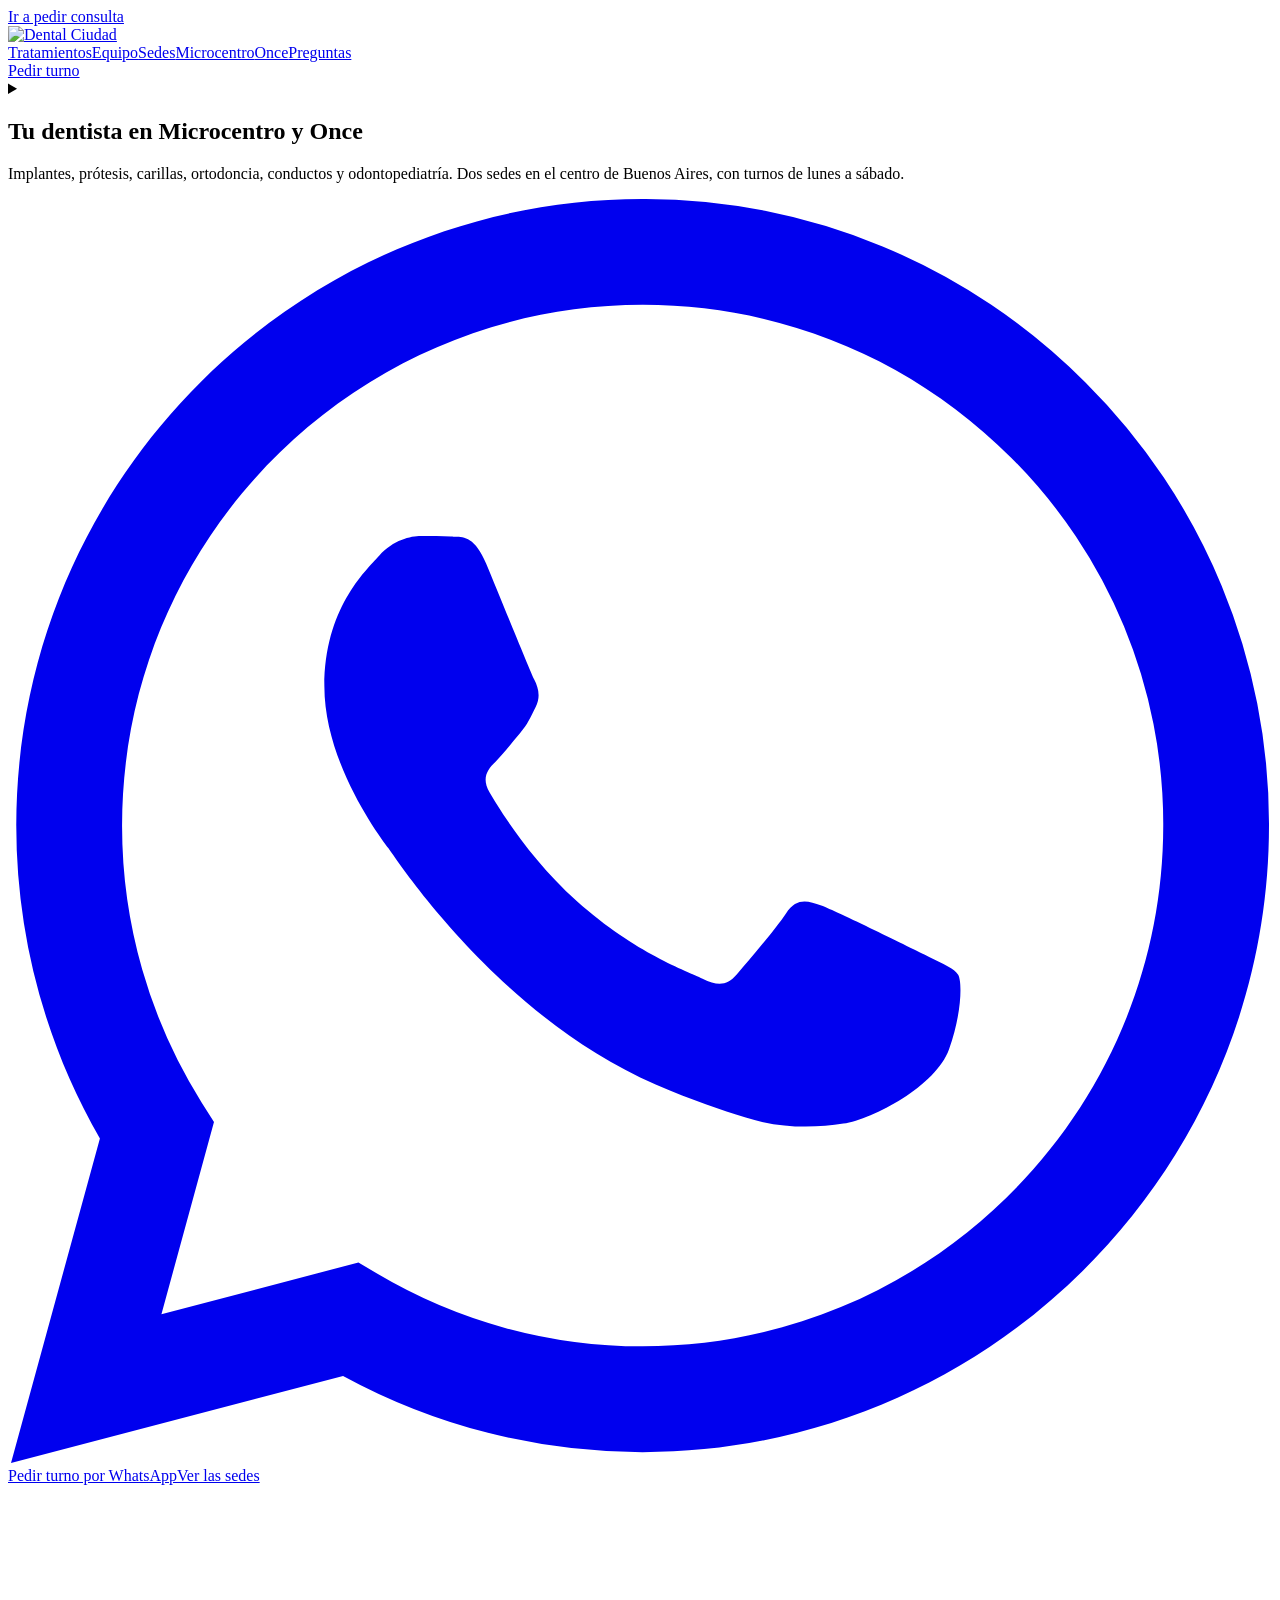
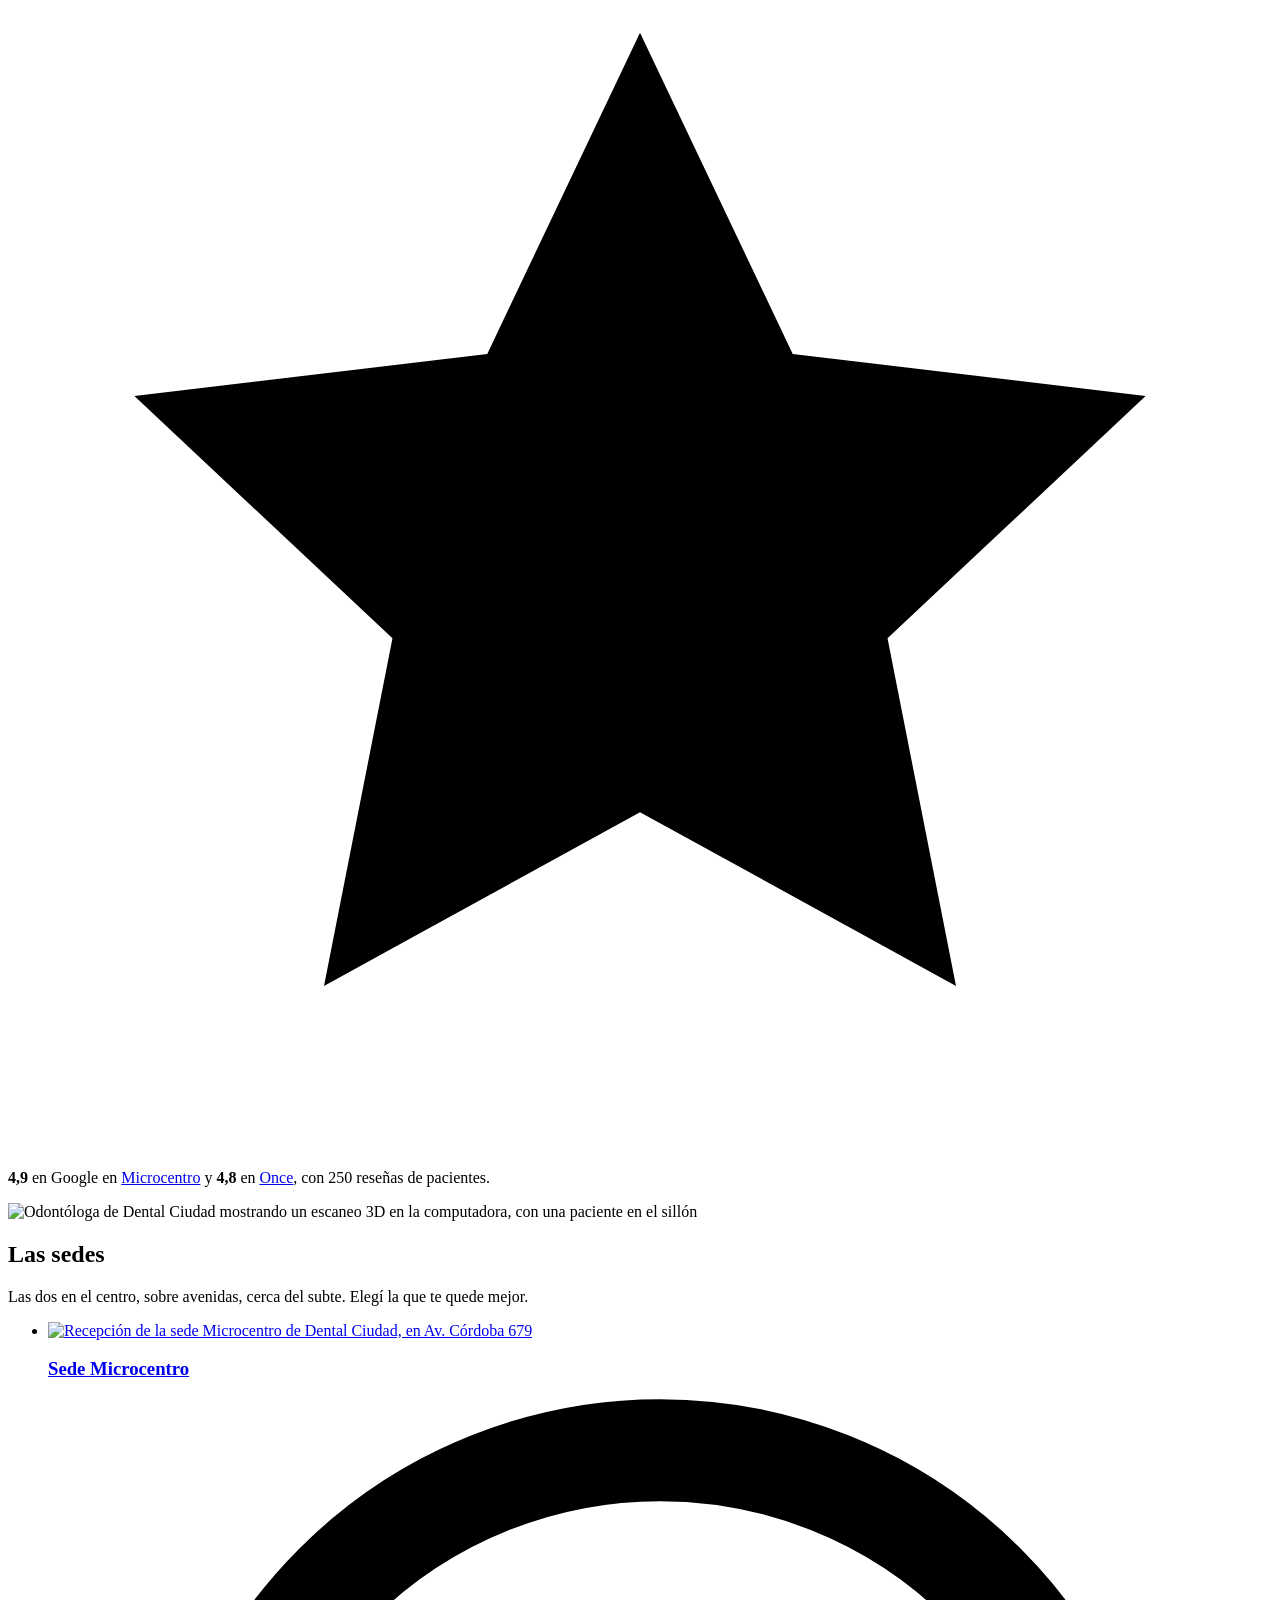
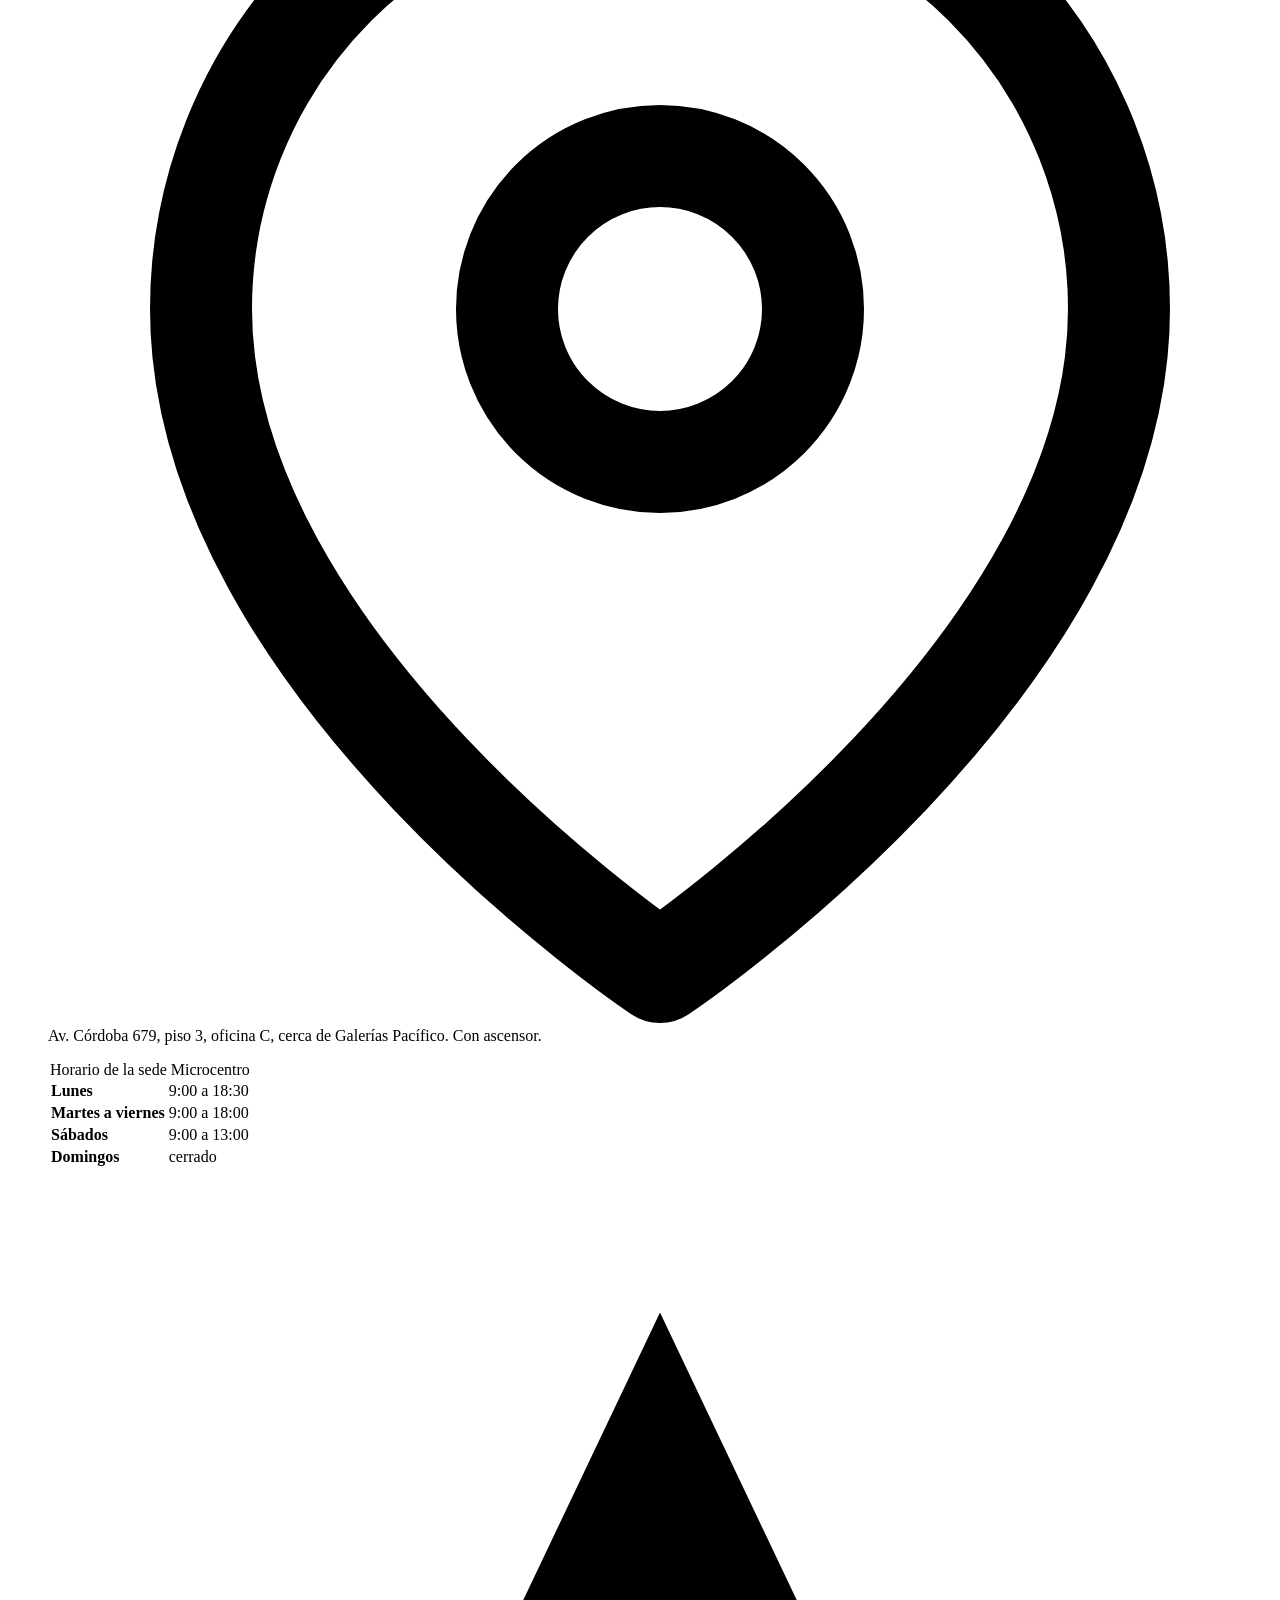
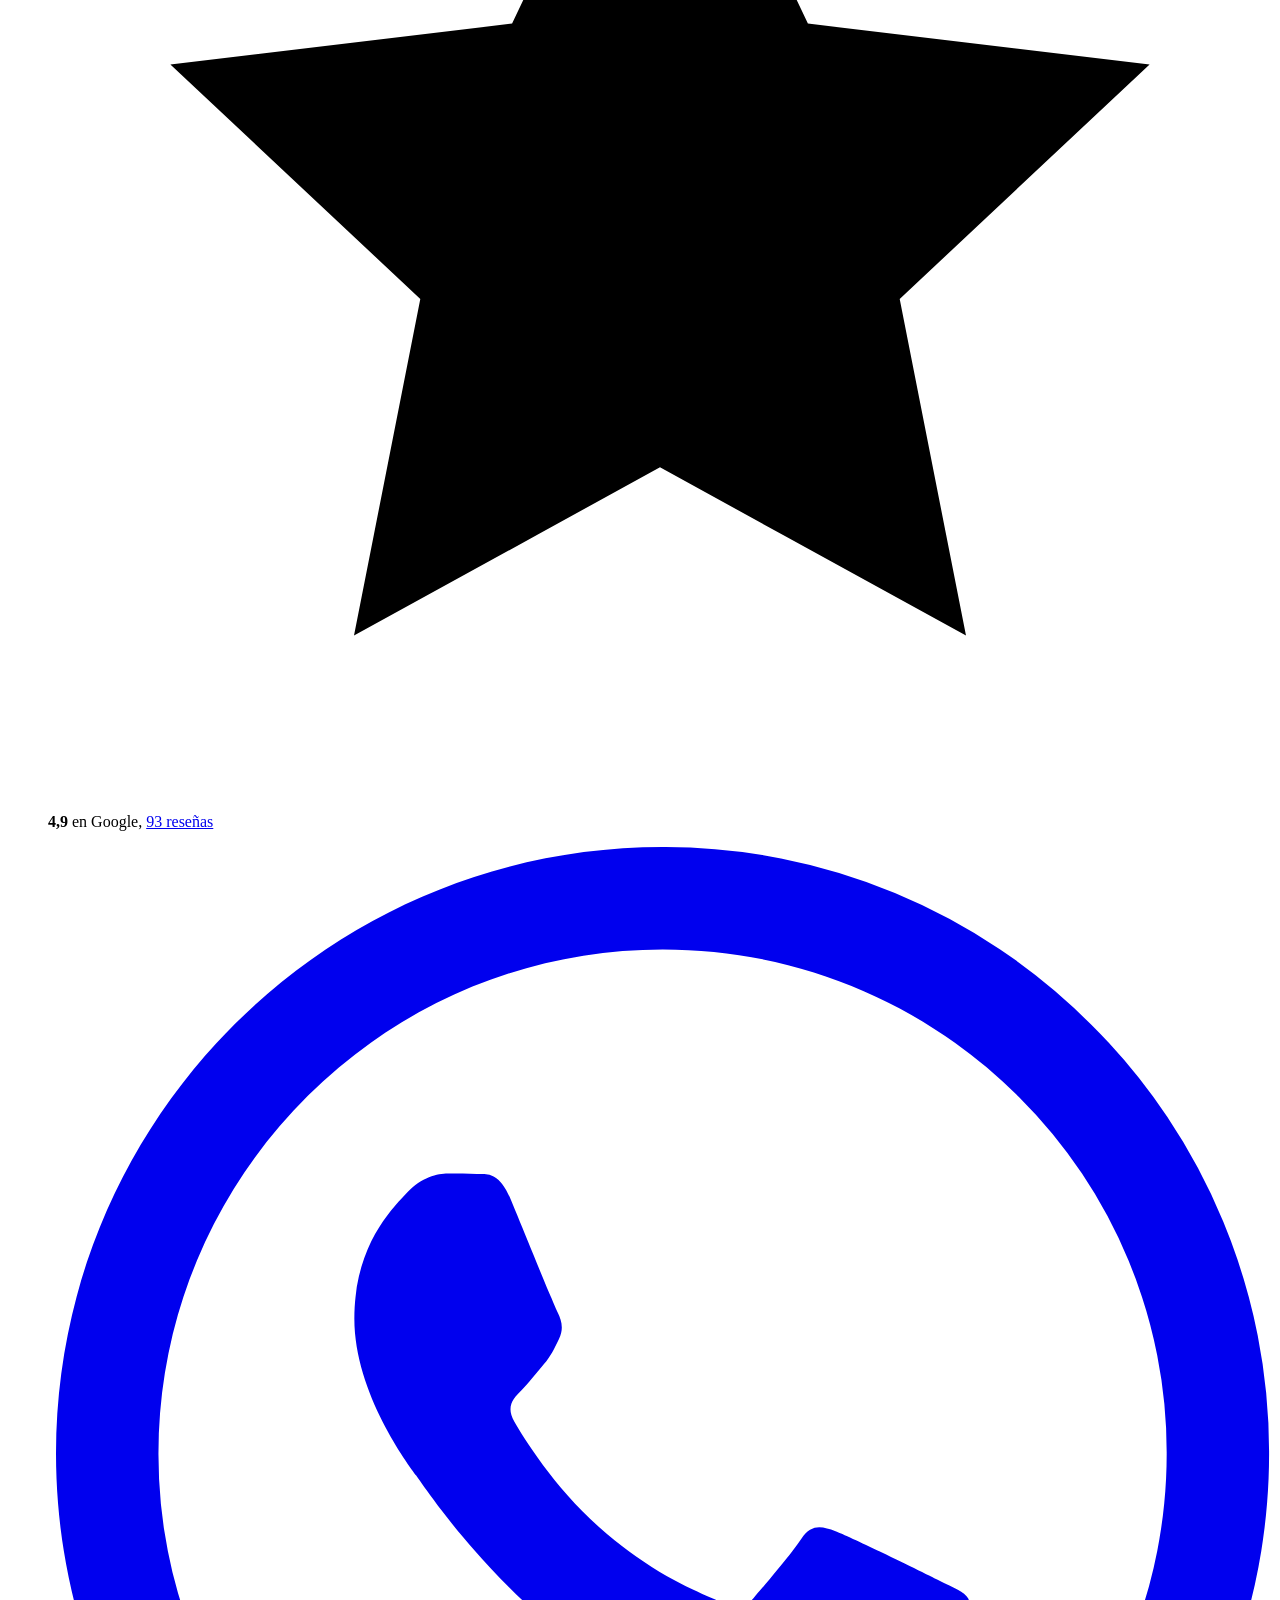
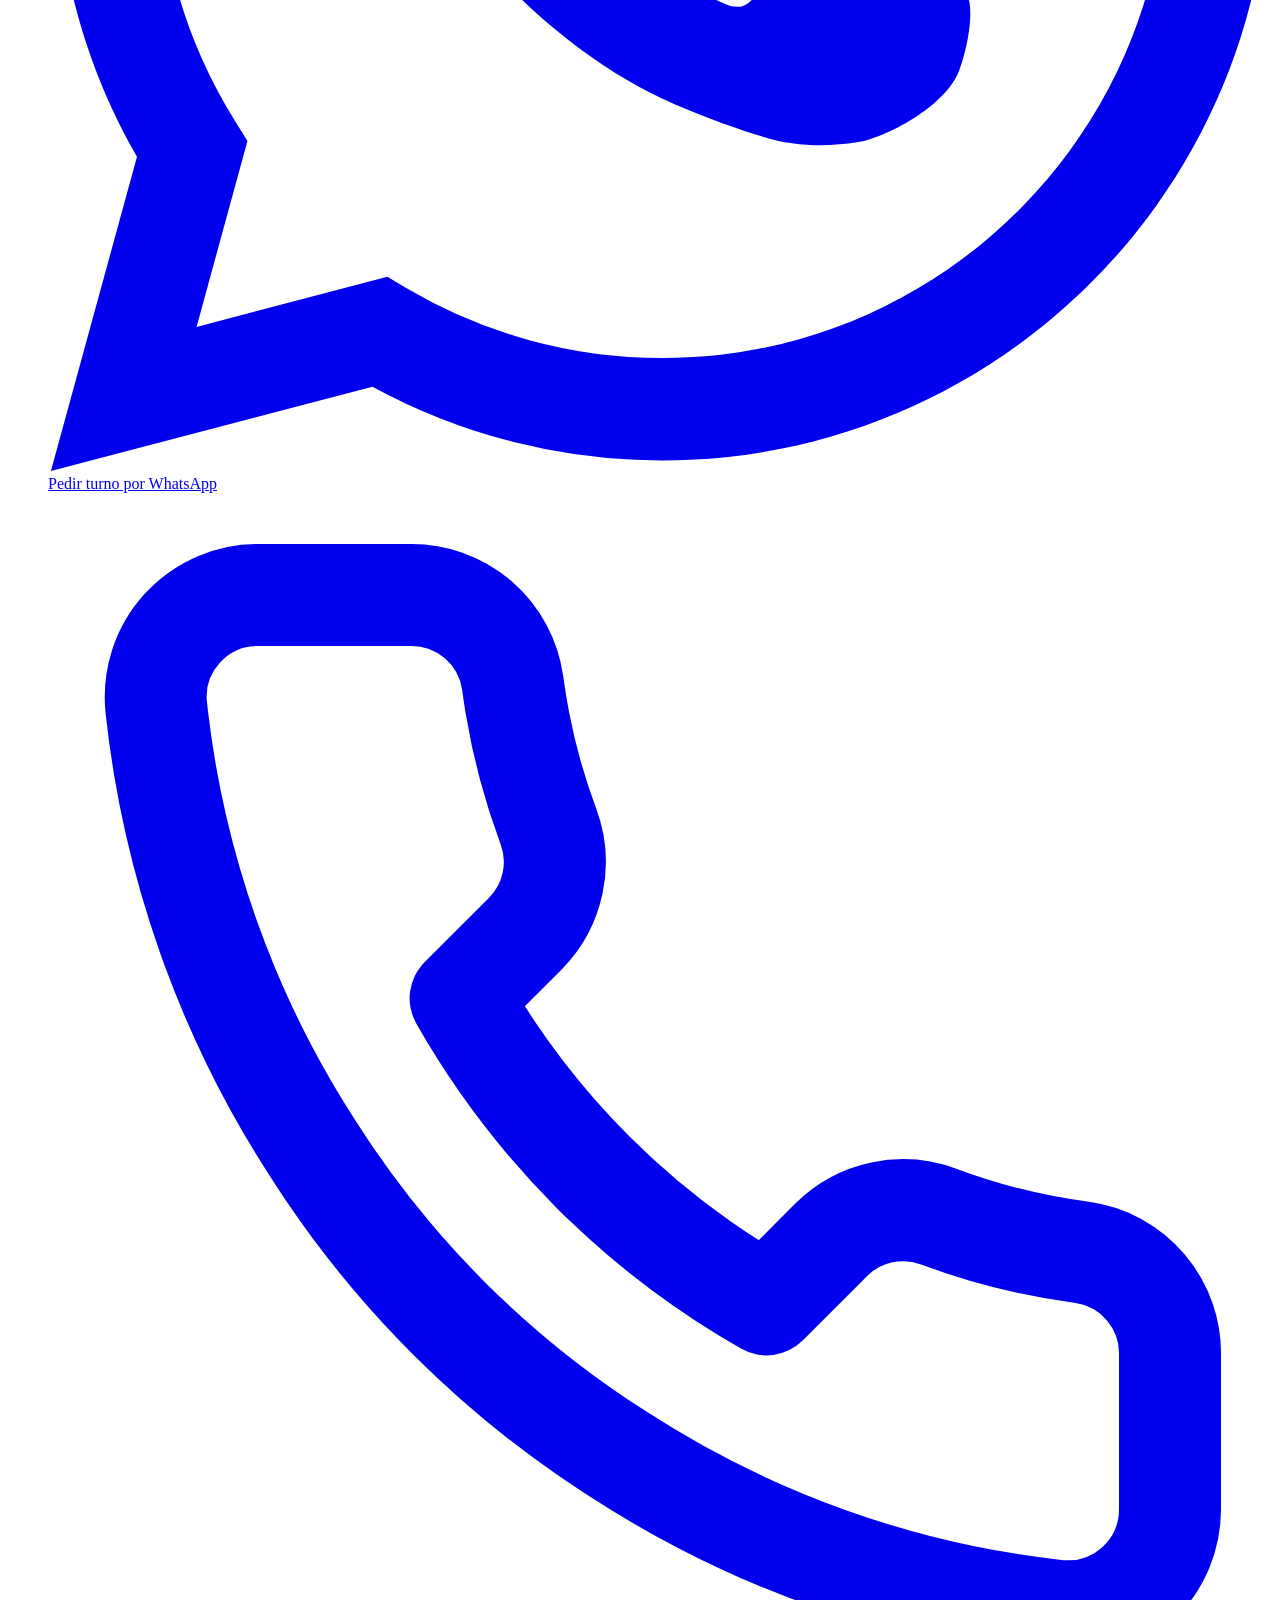
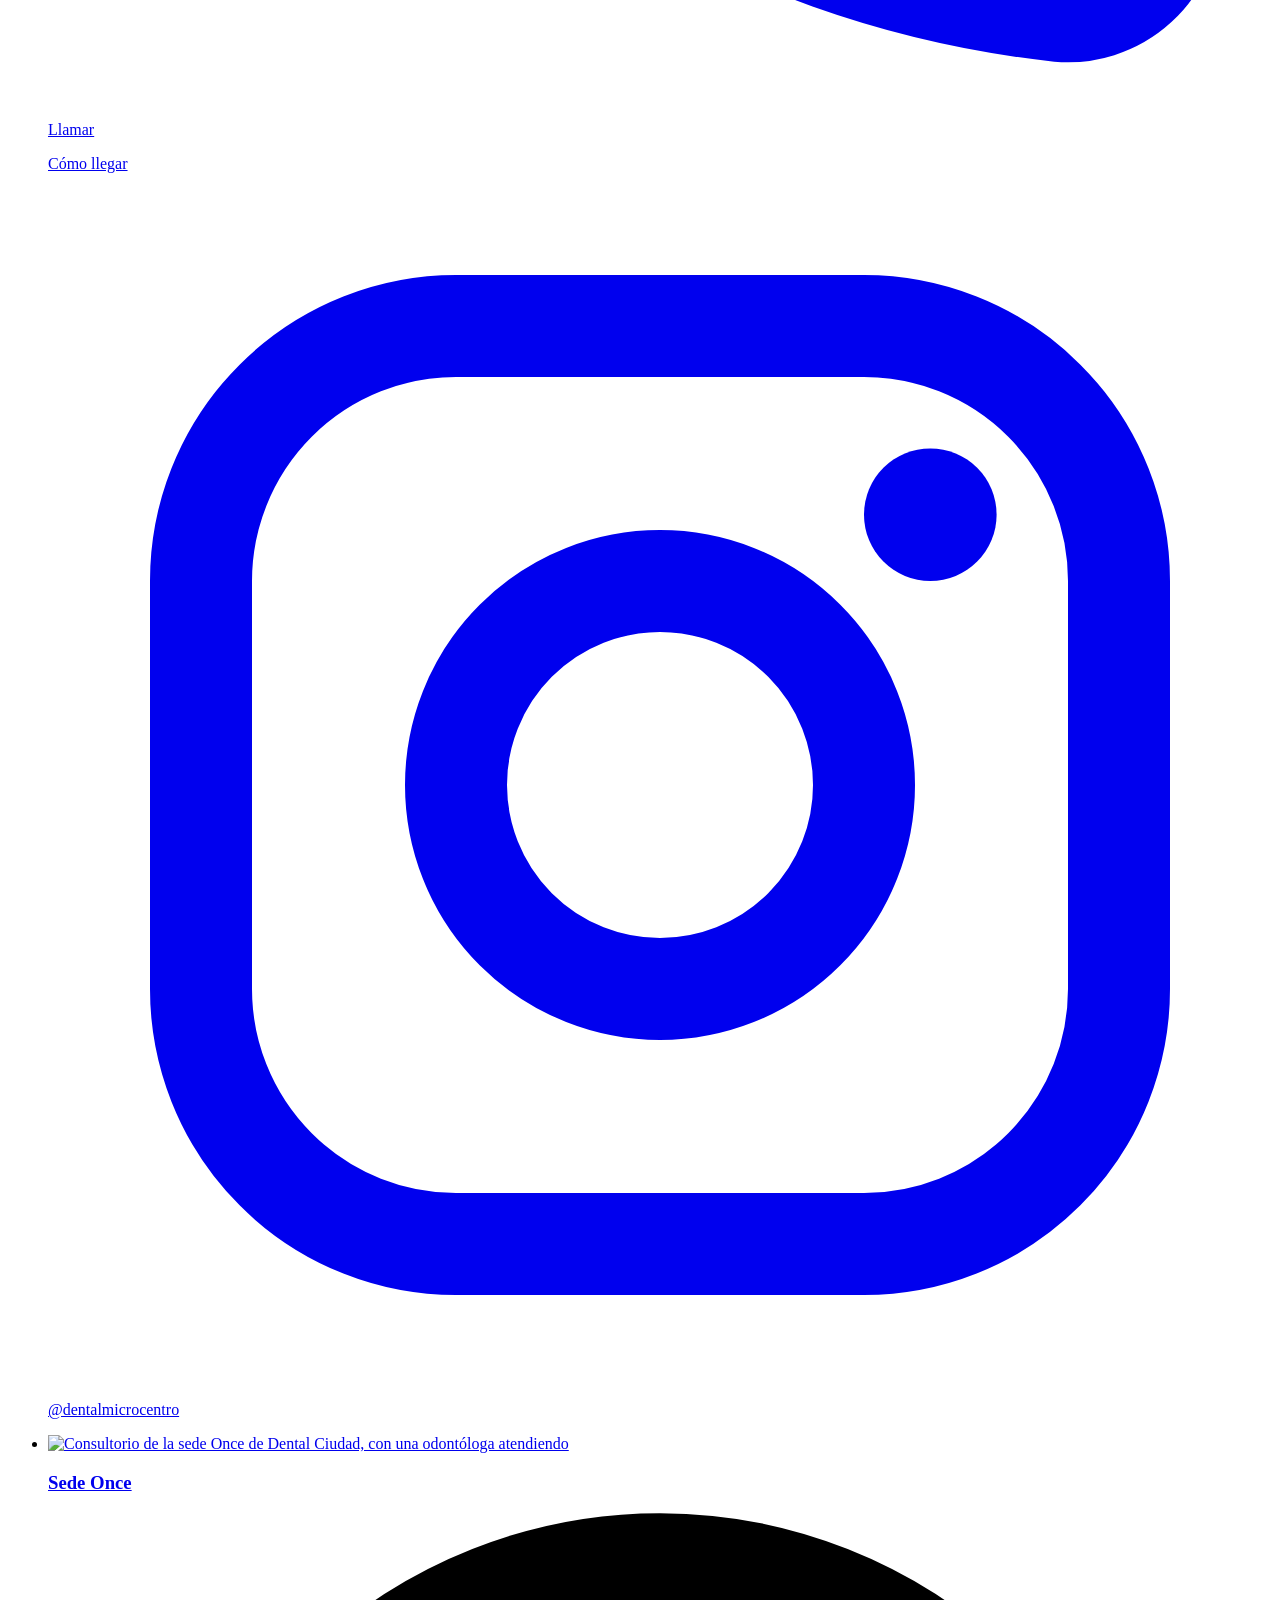
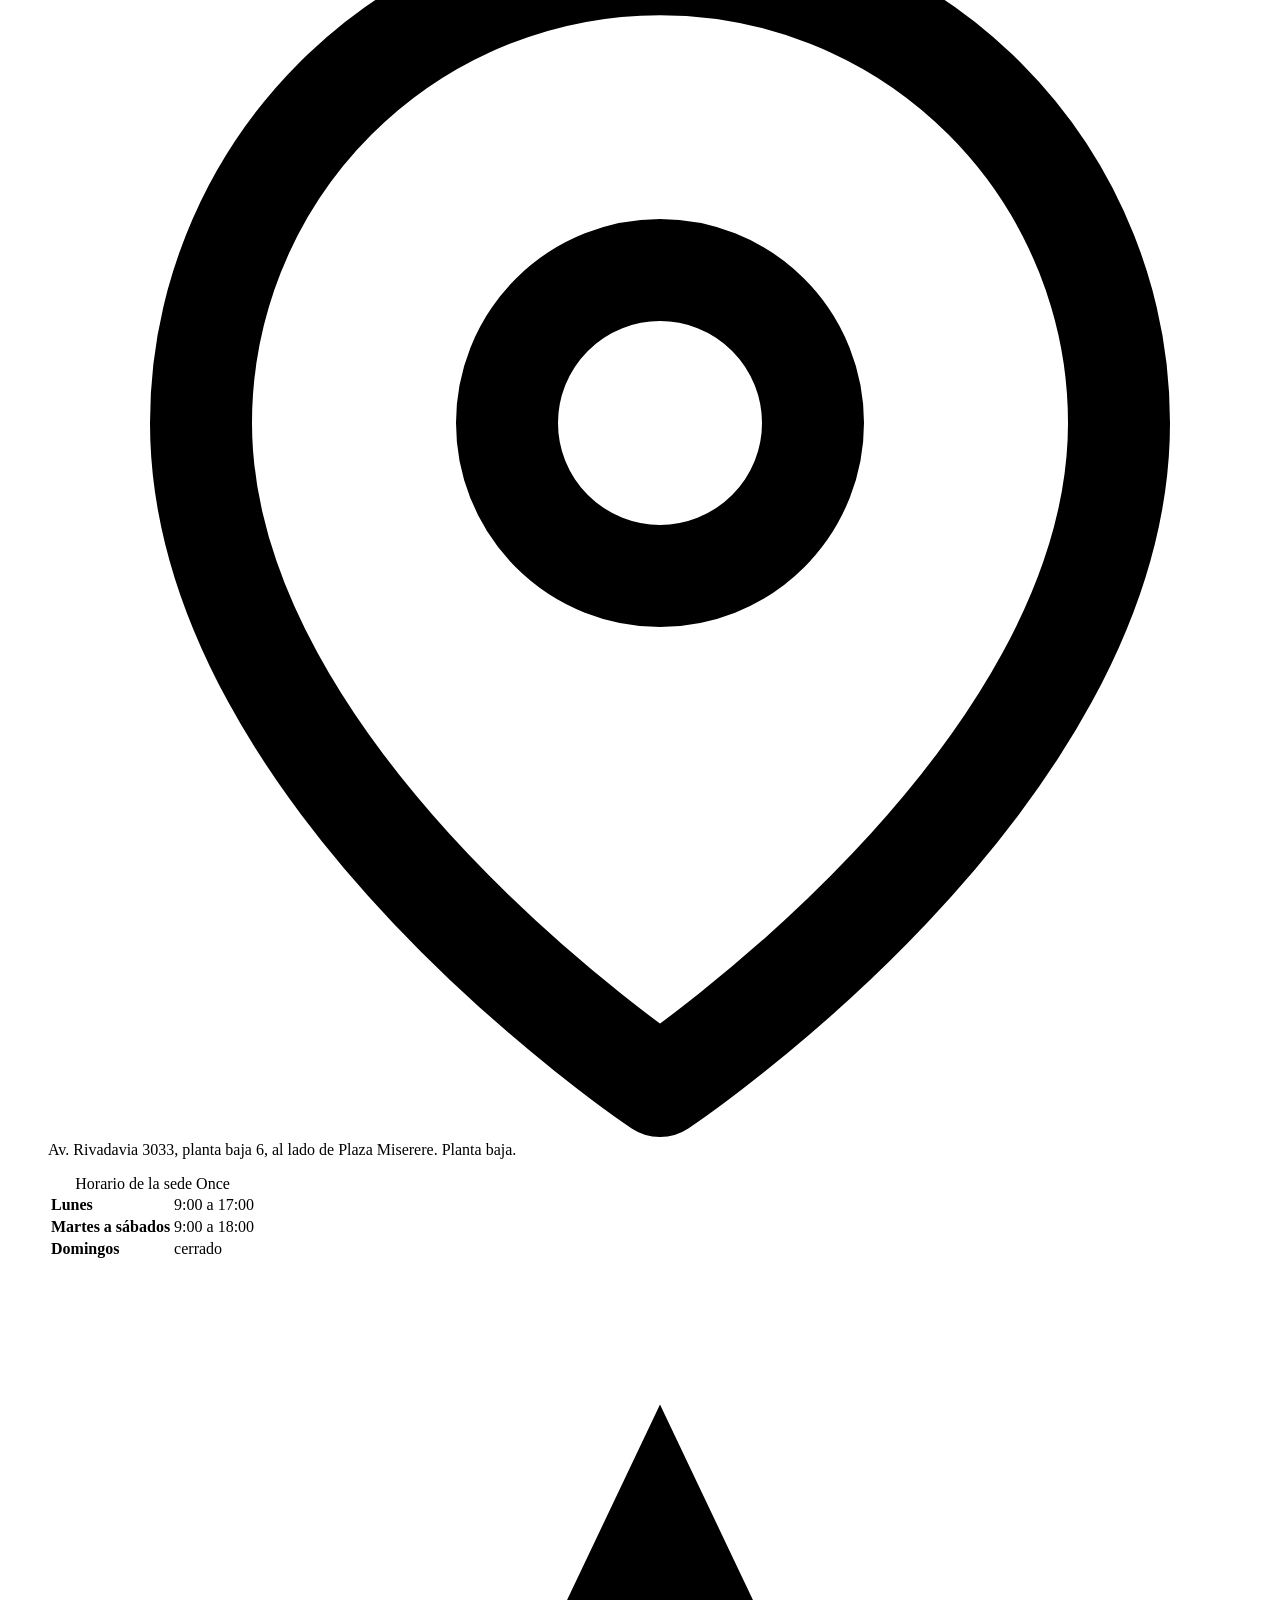
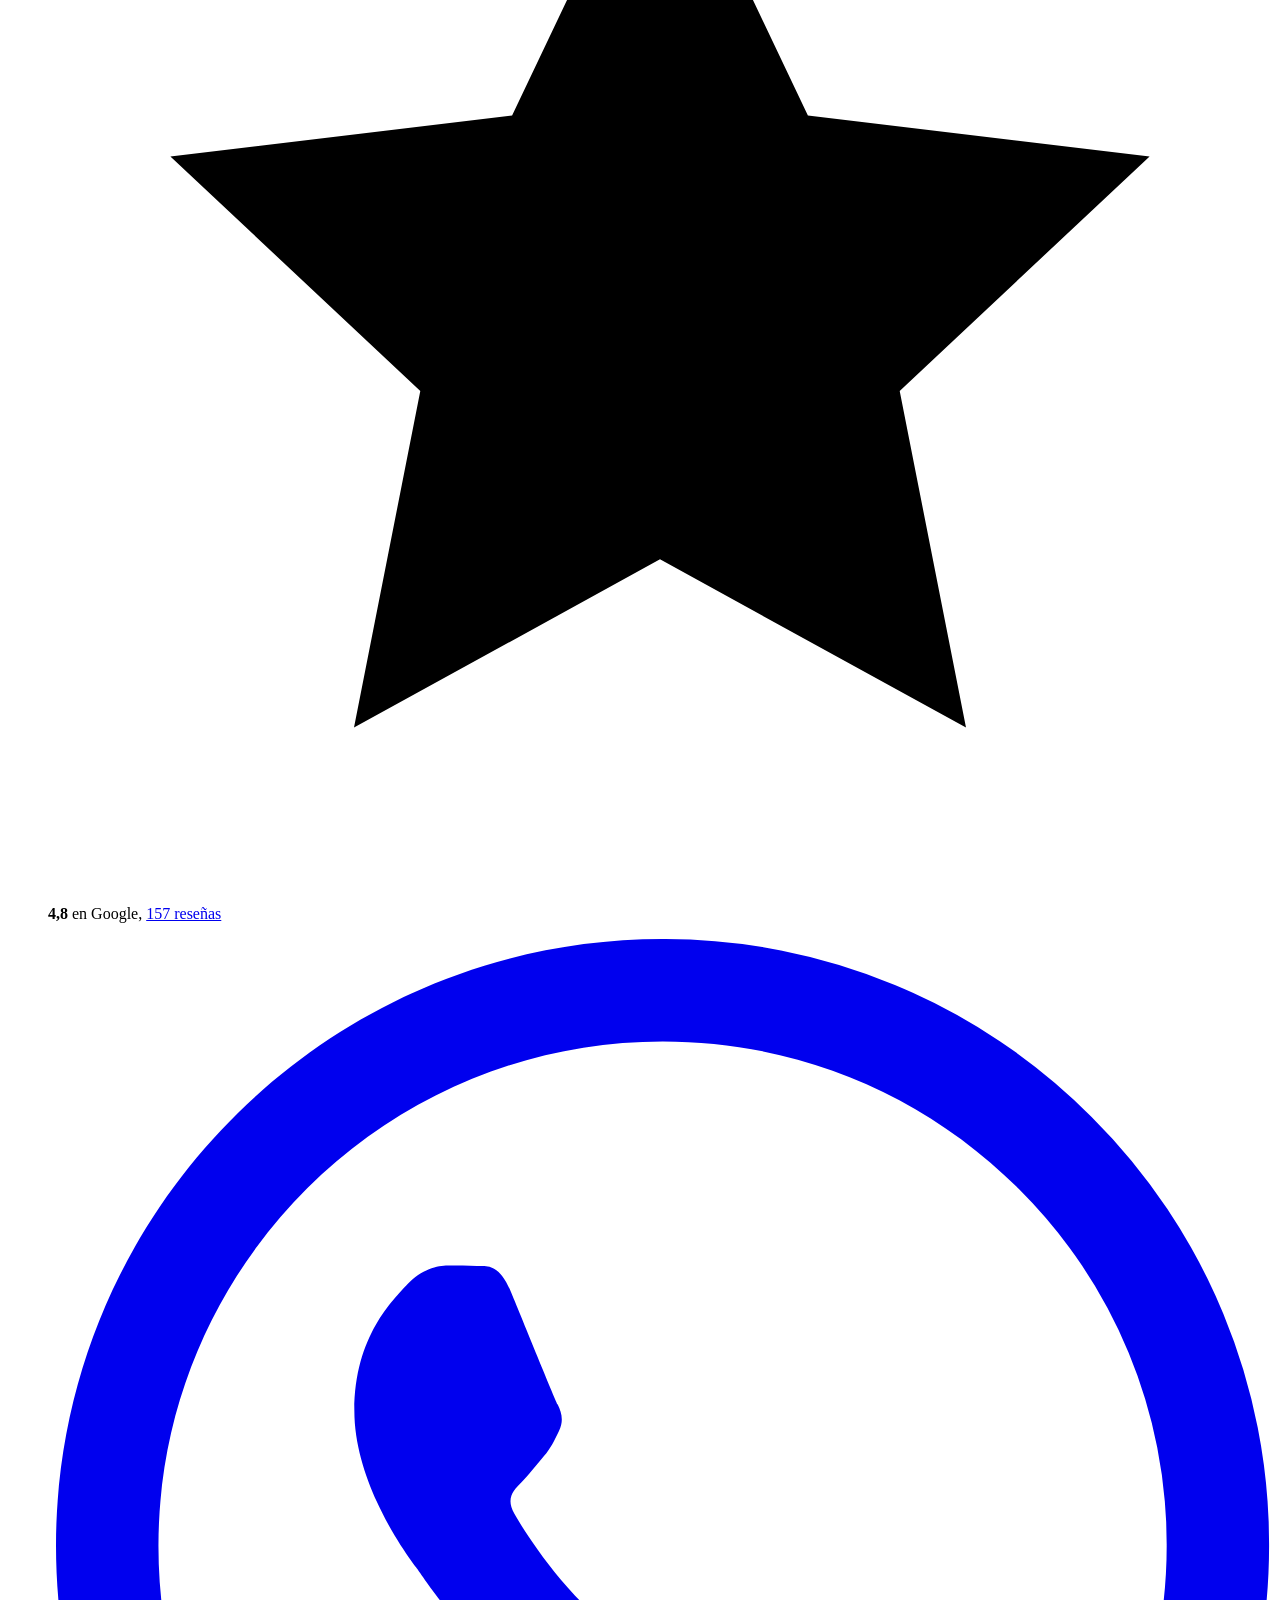
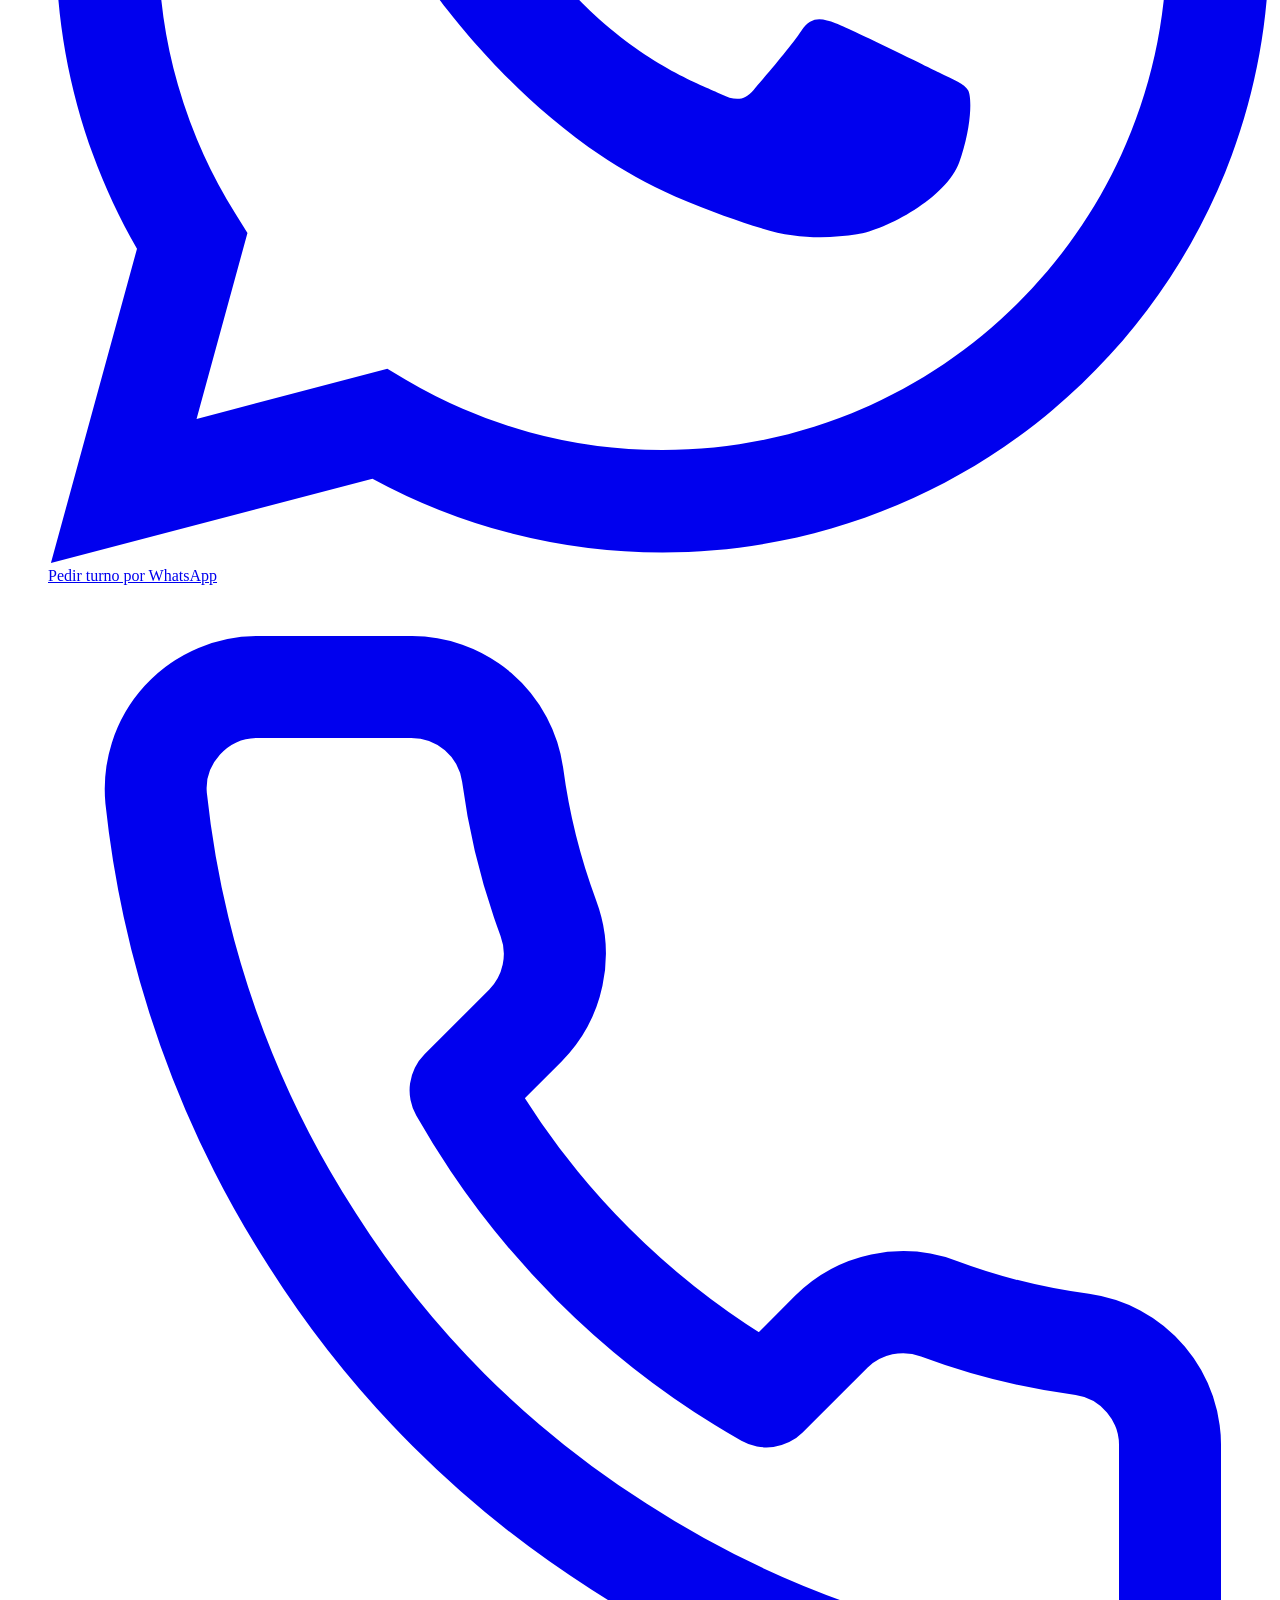
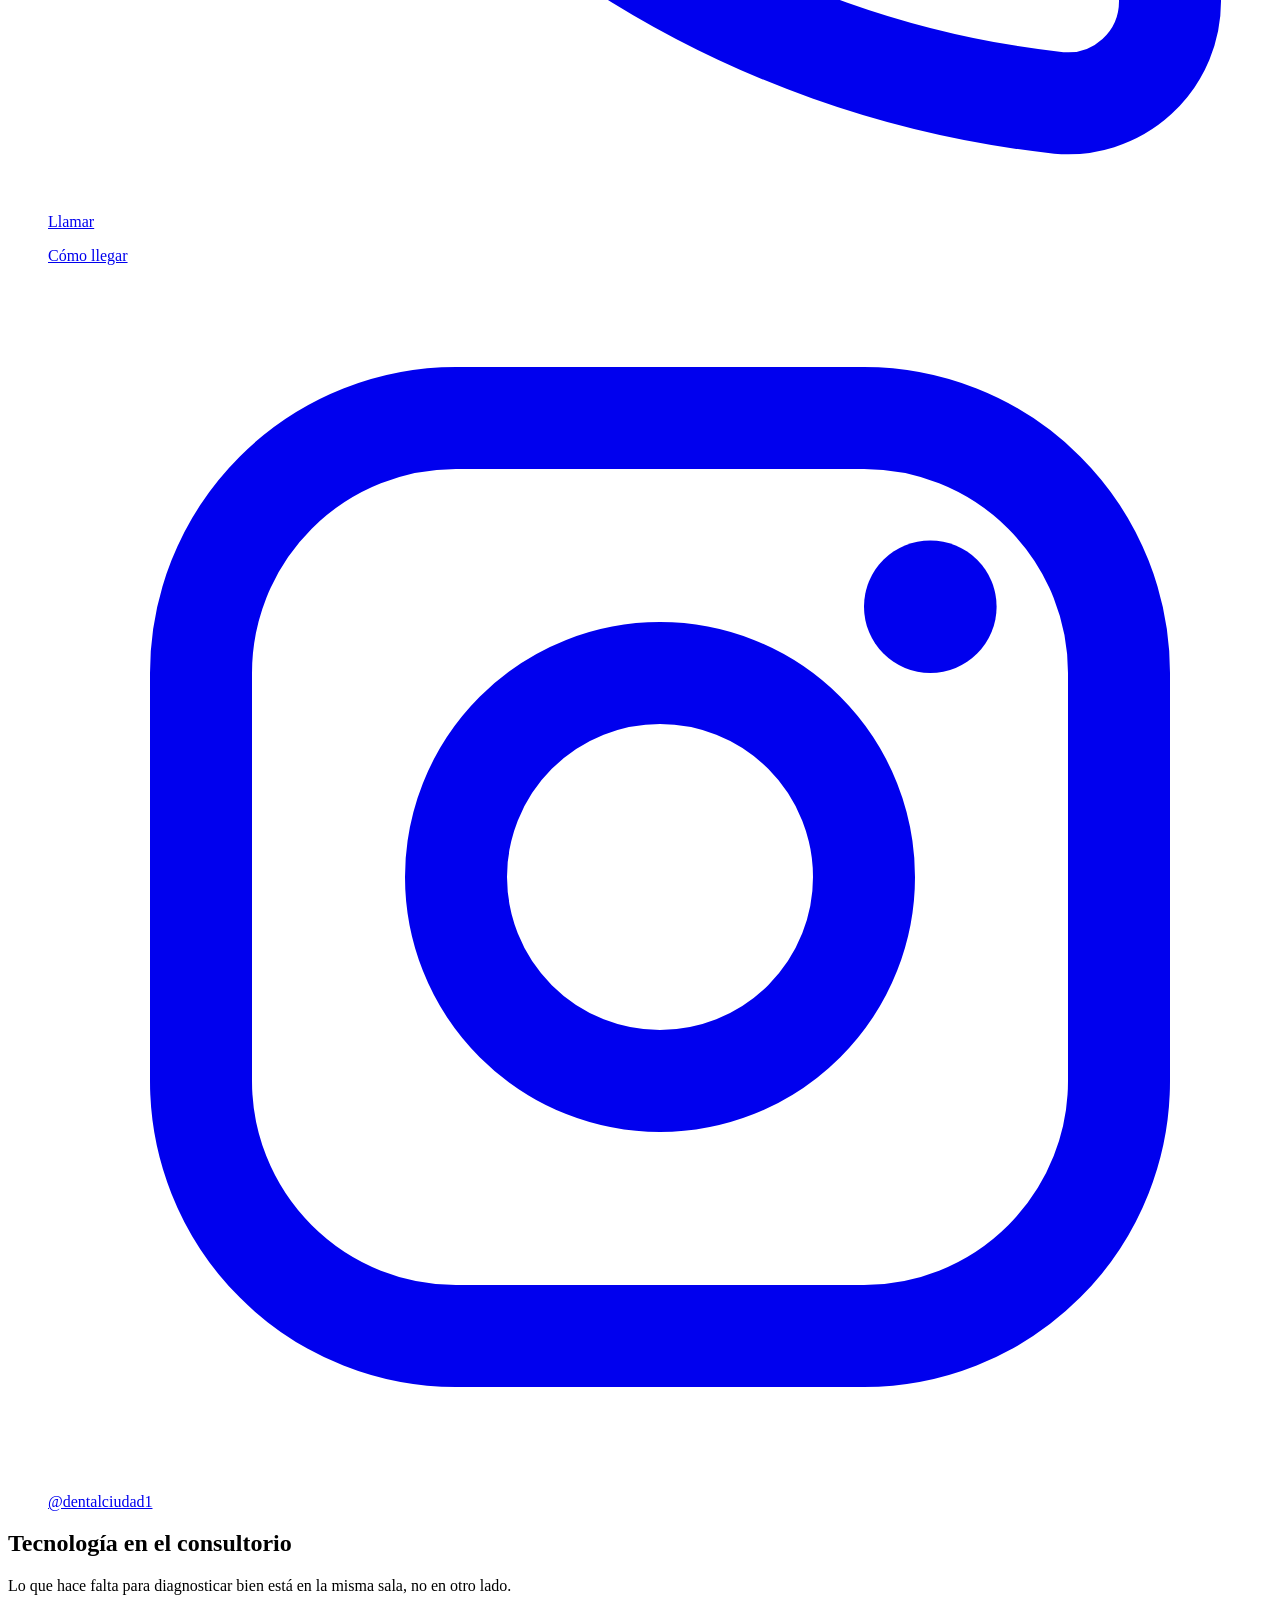
==== commit 6cf94882: "Todos los botones de WhatsApp pasan por el formulario Portada de cada sede, tarjetas de sede y pie: " ====
--- a/public/index.html
+++ b/public/index.html
@@ -62,7 +62,7 @@
 <table class="hours"><caption class="sr-only">Horario de la sede Microcentro</caption><tbody><tr><th scope="row">Lunes</th><td>9:00 a 18:30</td></tr><tr><th scope="row">Martes a viernes</th><td>9:00 a 18:00</td></tr><tr><th scope="row">Sábados</th><td>9:00 a 13:00</td></tr><tr><th scope="row">Domingos</th><td>cerrado</td></tr></tbody></table>
 <p class="rating rating-small"><svg class="star" viewBox="0 0 24 24" aria-hidden="true" focusable="false"><path fill="currentColor" d="M12 2.5l2.9 6.1 6.7.8-4.9 4.6 1.3 6.6L12 17.3l-6 3.3 1.3-6.6L2.4 9.4l6.7-.8z"/></svg><span><strong>4,9</strong> en Google, <a href="https://search.google.com/local/reviews?placeid=ChIJIZBFbgHLvJUR4VjFR-ApDE4" target="_blank" rel="noopener">93 reseñas</a></span></p>
 <div class="sede-ctas">
-<a class="btn glass lit" href="https://wa.me/5491124577716" target="_blank" rel="noopener"><svg class="ico" viewBox="0 0 24 24" aria-hidden="true" focusable="false"><path fill="currentColor" d="M17.472 14.382c-.297-.149-1.758-.867-2.03-.967-.273-.099-.471-.148-.67.15-.197.297-.767.966-.94 1.164-.173.199-.347.223-.644.075-.297-.15-1.255-.463-2.39-1.475-.883-.788-1.48-1.761-1.653-2.059-.173-.297-.018-.458.13-.606.134-.133.298-.347.446-.52.149-.174.198-.298.298-.497.099-.198.05-.371-.025-.52-.075-.149-.669-1.612-.916-2.207-.242-.579-.487-.5-.669-.51-.173-.008-.371-.01-.57-.01-.198 0-.52.074-.792.372-.272.297-1.04 1.016-1.04 2.479 0 1.462 1.065 2.875 1.213 3.074.149.198 2.096 3.2 5.077 4.487.709.306 1.262.489 1.694.625.712.227 1.36.195 1.871.118.571-.085 1.758-.719 2.006-1.413.248-.694.248-1.289.173-1.413-.074-.124-.272-.198-.57-.347m-5.421 7.403h-.004a9.87 9.87 0 0 1-5.031-1.378l-.361-.214-3.741.982.998-3.648-.235-.374a9.86 9.86 0 0 1-1.51-5.26c.001-5.45 4.436-9.884 9.888-9.884 2.64 0 5.122 1.03 6.988 2.898a9.825 9.825 0 0 1 2.893 6.994c-.003 5.45-4.437 9.884-9.885 9.884m8.413-18.297A11.815 11.815 0 0 0 12.05 0C5.495 0 .16 5.335.157 11.892c0 2.096.547 4.142 1.588 5.945L.057 24l6.305-1.654a11.882 11.882 0 0 0 5.683 1.448h.005c6.554 0 11.89-5.335 11.893-11.893a11.821 11.821 0 0 0-3.48-8.413Z"/></svg><span>WhatsApp 11 2457-7716</span></a>
+<a class="btn glass lit" href="/microcentro/#turno"><svg class="ico" viewBox="0 0 24 24" aria-hidden="true" focusable="false"><path fill="currentColor" d="M17.472 14.382c-.297-.149-1.758-.867-2.03-.967-.273-.099-.471-.148-.67.15-.197.297-.767.966-.94 1.164-.173.199-.347.223-.644.075-.297-.15-1.255-.463-2.39-1.475-.883-.788-1.48-1.761-1.653-2.059-.173-.297-.018-.458.13-.606.134-.133.298-.347.446-.52.149-.174.198-.298.298-.497.099-.198.05-.371-.025-.52-.075-.149-.669-1.612-.916-2.207-.242-.579-.487-.5-.669-.51-.173-.008-.371-.01-.57-.01-.198 0-.52.074-.792.372-.272.297-1.04 1.016-1.04 2.479 0 1.462 1.065 2.875 1.213 3.074.149.198 2.096 3.2 5.077 4.487.709.306 1.262.489 1.694.625.712.227 1.36.195 1.871.118.571-.085 1.758-.719 2.006-1.413.248-.694.248-1.289.173-1.413-.074-.124-.272-.198-.57-.347m-5.421 7.403h-.004a9.87 9.87 0 0 1-5.031-1.378l-.361-.214-3.741.982.998-3.648-.235-.374a9.86 9.86 0 0 1-1.51-5.26c.001-5.45 4.436-9.884 9.888-9.884 2.64 0 5.122 1.03 6.988 2.898a9.825 9.825 0 0 1 2.893 6.994c-.003 5.45-4.437 9.884-9.885 9.884m8.413-18.297A11.815 11.815 0 0 0 12.05 0C5.495 0 .16 5.335.157 11.892c0 2.096.547 4.142 1.588 5.945L.057 24l6.305-1.654a11.882 11.882 0 0 0 5.683 1.448h.005c6.554 0 11.89-5.335 11.893-11.893a11.821 11.821 0 0 0-3.48-8.413Z"/></svg><span>Pedir turno por WhatsApp</span></a>
 <a class="btn glass" href="tel:+541124577716" data-llamar="microcentro"><svg class="ico" viewBox="0 0 24 24" aria-hidden="true" focusable="false"><path fill="none" stroke="currentColor" stroke-width="2" stroke-linecap="round" stroke-linejoin="round" d="M22 16.92v3a2 2 0 0 1-2.18 2 19.79 19.79 0 0 1-8.63-3.07 19.5 19.5 0 0 1-6-6 19.79 19.79 0 0 1-3.07-8.67A2 2 0 0 1 4.11 2h3a2 2 0 0 1 2 1.72c.127.96.361 1.903.7 2.81a2 2 0 0 1-.45 2.11L8.09 9.91a16 16 0 0 0 6 6l1.27-1.27a2 2 0 0 1 2.11-.45c.907.339 1.85.573 2.81.7A2 2 0 0 1 22 16.92z"/></svg><span>Llamar</span></a>
 </div>
 <p class="sede-links"><a class="textlink" href="https://www.google.com/maps/search/?api=1&amp;query=Dental%20Ciudad%20Microcentro&amp;query_place_id=ChIJIZBFbgHLvJUR4VjFR-ApDE4" target="_blank" rel="noopener">Cómo llegar</a><a class="textlink ig" href="https://www.instagram.com/dentalmicrocentro/" target="_blank" rel="noopener"><svg class="ico" viewBox="0 0 24 24" aria-hidden="true" focusable="false"><rect x="3" y="3" width="18" height="18" rx="5" fill="none" stroke="currentColor" stroke-width="2"/><circle cx="12" cy="12" r="4" fill="none" stroke="currentColor" stroke-width="2"/><circle cx="17.3" cy="6.7" r="1.3" fill="currentColor"/></svg>@dentalmicrocentro</a></p>
@@ -75,7 +75,7 @@
 <table class="hours"><caption class="sr-only">Horario de la sede Once</caption><tbody><tr><th scope="row">Lunes</th><td>9:00 a 17:00</td></tr><tr><th scope="row">Martes a sábados</th><td>9:00 a 18:00</td></tr><tr><th scope="row">Domingos</th><td>cerrado</td></tr></tbody></table>
 <p class="rating rating-small"><svg class="star" viewBox="0 0 24 24" aria-hidden="true" focusable="false"><path fill="currentColor" d="M12 2.5l2.9 6.1 6.7.8-4.9 4.6 1.3 6.6L12 17.3l-6 3.3 1.3-6.6L2.4 9.4l6.7-.8z"/></svg><span><strong>4,8</strong> en Google, <a href="https://search.google.com/local/reviews?placeid=ChIJ1xIPwEvLvJURMba3r37Xgmo" target="_blank" rel="noopener">157 reseñas</a></span></p>
 <div class="sede-ctas">
-<a class="btn glass lit" href="https://wa.me/5491161460061" target="_blank" rel="noopener"><svg class="ico" viewBox="0 0 24 24" aria-hidden="true" focusable="false"><path fill="currentColor" d="M17.472 14.382c-.297-.149-1.758-.867-2.03-.967-.273-.099-.471-.148-.67.15-.197.297-.767.966-.94 1.164-.173.199-.347.223-.644.075-.297-.15-1.255-.463-2.39-1.475-.883-.788-1.48-1.761-1.653-2.059-.173-.297-.018-.458.13-.606.134-.133.298-.347.446-.52.149-.174.198-.298.298-.497.099-.198.05-.371-.025-.52-.075-.149-.669-1.612-.916-2.207-.242-.579-.487-.5-.669-.51-.173-.008-.371-.01-.57-.01-.198 0-.52.074-.792.372-.272.297-1.04 1.016-1.04 2.479 0 1.462 1.065 2.875 1.213 3.074.149.198 2.096 3.2 5.077 4.487.709.306 1.262.489 1.694.625.712.227 1.36.195 1.871.118.571-.085 1.758-.719 2.006-1.413.248-.694.248-1.289.173-1.413-.074-.124-.272-.198-.57-.347m-5.421 7.403h-.004a9.87 9.87 0 0 1-5.031-1.378l-.361-.214-3.741.982.998-3.648-.235-.374a9.86 9.86 0 0 1-1.51-5.26c.001-5.45 4.436-9.884 9.888-9.884 2.64 0 5.122 1.03 6.988 2.898a9.825 9.825 0 0 1 2.893 6.994c-.003 5.45-4.437 9.884-9.885 9.884m8.413-18.297A11.815 11.815 0 0 0 12.05 0C5.495 0 .16 5.335.157 11.892c0 2.096.547 4.142 1.588 5.945L.057 24l6.305-1.654a11.882 11.882 0 0 0 5.683 1.448h.005c6.554 0 11.89-5.335 11.893-11.893a11.821 11.821 0 0 0-3.48-8.413Z"/></svg><span>WhatsApp 11 6146-0061</span></a>
+<a class="btn glass lit" href="/once/#turno"><svg class="ico" viewBox="0 0 24 24" aria-hidden="true" focusable="false"><path fill="currentColor" d="M17.472 14.382c-.297-.149-1.758-.867-2.03-.967-.273-.099-.471-.148-.67.15-.197.297-.767.966-.94 1.164-.173.199-.347.223-.644.075-.297-.15-1.255-.463-2.39-1.475-.883-.788-1.48-1.761-1.653-2.059-.173-.297-.018-.458.13-.606.134-.133.298-.347.446-.52.149-.174.198-.298.298-.497.099-.198.05-.371-.025-.52-.075-.149-.669-1.612-.916-2.207-.242-.579-.487-.5-.669-.51-.173-.008-.371-.01-.57-.01-.198 0-.52.074-.792.372-.272.297-1.04 1.016-1.04 2.479 0 1.462 1.065 2.875 1.213 3.074.149.198 2.096 3.2 5.077 4.487.709.306 1.262.489 1.694.625.712.227 1.36.195 1.871.118.571-.085 1.758-.719 2.006-1.413.248-.694.248-1.289.173-1.413-.074-.124-.272-.198-.57-.347m-5.421 7.403h-.004a9.87 9.87 0 0 1-5.031-1.378l-.361-.214-3.741.982.998-3.648-.235-.374a9.86 9.86 0 0 1-1.51-5.26c.001-5.45 4.436-9.884 9.888-9.884 2.64 0 5.122 1.03 6.988 2.898a9.825 9.825 0 0 1 2.893 6.994c-.003 5.45-4.437 9.884-9.885 9.884m8.413-18.297A11.815 11.815 0 0 0 12.05 0C5.495 0 .16 5.335.157 11.892c0 2.096.547 4.142 1.588 5.945L.057 24l6.305-1.654a11.882 11.882 0 0 0 5.683 1.448h.005c6.554 0 11.89-5.335 11.893-11.893a11.821 11.821 0 0 0-3.48-8.413Z"/></svg><span>Pedir turno por WhatsApp</span></a>
 <a class="btn glass" href="tel:+541161460061" data-llamar="once"><svg class="ico" viewBox="0 0 24 24" aria-hidden="true" focusable="false"><path fill="none" stroke="currentColor" stroke-width="2" stroke-linecap="round" stroke-linejoin="round" d="M22 16.92v3a2 2 0 0 1-2.18 2 19.79 19.79 0 0 1-8.63-3.07 19.5 19.5 0 0 1-6-6 19.79 19.79 0 0 1-3.07-8.67A2 2 0 0 1 4.11 2h3a2 2 0 0 1 2 1.72c.127.96.361 1.903.7 2.81a2 2 0 0 1-.45 2.11L8.09 9.91a16 16 0 0 0 6 6l1.27-1.27a2 2 0 0 1 2.11-.45c.907.339 1.85.573 2.81.7A2 2 0 0 1 22 16.92z"/></svg><span>Llamar</span></a>
 </div>
 <p class="sede-links"><a class="textlink" href="https://www.google.com/maps/search/?api=1&amp;query=Dental%20Ciudad%20Once&amp;query_place_id=ChIJ1xIPwEvLvJURMba3r37Xgmo" target="_blank" rel="noopener">Cómo llegar</a><a class="textlink ig" href="https://www.instagram.com/dentalciudad1/" target="_blank" rel="noopener"><svg class="ico" viewBox="0 0 24 24" aria-hidden="true" focusable="false"><rect x="3" y="3" width="18" height="18" rx="5" fill="none" stroke="currentColor" stroke-width="2"/><circle cx="12" cy="12" r="4" fill="none" stroke="currentColor" stroke-width="2"/><circle cx="17.3" cy="6.7" r="1.3" fill="currentColor"/></svg>@dentalciudad1</a></p>
@@ -135,12 +135,12 @@
 <div class="foot-brand"><img src="/assets/logo-blanco.07f2ac60.webp" alt="Dental Ciudad" width="260" height="65" loading="lazy" decoding="async">
 <p>Clínica odontológica en Microcentro y Once, Ciudad de Buenos Aires. Atención particular, de lunes a sábado.</p>
 <p class="foot-ig">Instagram: <a href="https://www.instagram.com/dentalciudad/" target="_blank" rel="noopener">@dentalciudad</a> · <a href="https://www.instagram.com/dentalciudad1/" target="_blank" rel="noopener">@dentalciudad1</a> · <a href="https://www.instagram.com/dentalmicrocentro/" target="_blank" rel="noopener">@dentalmicrocentro</a></p></div>
-<div class="foot-col"><h3><a href="/microcentro/">Sede Microcentro</a></h3><p>Av. Córdoba 679, piso 3, oficina C<br>Cerca de Galerías Pacífico</p><p>Lunes: 9:00 a 18:30<br>Martes a viernes: 9:00 a 18:00<br>Sábados: 9:00 a 13:00</p><p><a href="https://wa.me/5491124577716" target="_blank" rel="noopener">WhatsApp 11 2457-7716</a></p></div><div class="foot-col"><h3><a href="/once/">Sede Once</a></h3><p>Av. Rivadavia 3033, planta baja 6<br>Al lado de Plaza Miserere</p><p>Lunes: 9:00 a 17:00<br>Martes a sábados: 9:00 a 18:00</p><p><a href="https://wa.me/5491161460061" target="_blank" rel="noopener">WhatsApp 11 6146-0061</a></p></div>
+<div class="foot-col"><h3><a href="/microcentro/">Sede Microcentro</a></h3><p>Av. Córdoba 679, piso 3, oficina C<br>Cerca de Galerías Pacífico</p><p>Lunes: 9:00 a 18:30<br>Martes a viernes: 9:00 a 18:00<br>Sábados: 9:00 a 13:00</p><p><a href="/microcentro/#turno">Pedir turno por WhatsApp</a></p></div><div class="foot-col"><h3><a href="/once/">Sede Once</a></h3><p>Av. Rivadavia 3033, planta baja 6<br>Al lado de Plaza Miserere</p><p>Lunes: 9:00 a 17:00<br>Martes a sábados: 9:00 a 18:00</p><p><a href="/once/#turno">Pedir turno por WhatsApp</a></p></div>
 <div class="foot-col foot-links"><h3>Tratamientos</h3><a href="/implantes/">Implantes dentales</a><a href="/protesis/">Prótesis dentales</a><a href="/carillas/">Carillas y diseño de sonrisa</a><a href="/ortodoncia/">Ortodoncia</a><a href="/conducto/">Tratamiento de conducto</a><a href="/arreglos/">Arreglos y caries</a><a href="/limpieza/">Limpieza y control</a><a href="/urgencias/">Dolor de muela o urgencia</a><a href="/ninos/">Dentista para chicos</a></div>
 </div>
-<div class="wrap foot-legal"><a href="/privacidad/">Privacidad</a><button type="button" class="linkbtn" data-cookie-settings>Cookies</button><span>Actualizado el 25/10/2026</span></div>
+<div class="wrap foot-legal"><a href="/privacidad/">Privacidad</a><button type="button" class="linkbtn" data-cookie-settings>Cookies</button><span>Actualizado el 31/10/2026</span></div>
 </footer>
 <div class="sticky" id="sticky"><a class="btn glass lit" href="#turno"><svg class="ico" viewBox="0 0 24 24" aria-hidden="true" focusable="false"><path fill="currentColor" d="M17.472 14.382c-.297-.149-1.758-.867-2.03-.967-.273-.099-.471-.148-.67.15-.197.297-.767.966-.94 1.164-.173.199-.347.223-.644.075-.297-.15-1.255-.463-2.39-1.475-.883-.788-1.48-1.761-1.653-2.059-.173-.297-.018-.458.13-.606.134-.133.298-.347.446-.52.149-.174.198-.298.298-.497.099-.198.05-.371-.025-.52-.075-.149-.669-1.612-.916-2.207-.242-.579-.487-.5-.669-.51-.173-.008-.371-.01-.57-.01-.198 0-.52.074-.792.372-.272.297-1.04 1.016-1.04 2.479 0 1.462 1.065 2.875 1.213 3.074.149.198 2.096 3.2 5.077 4.487.709.306 1.262.489 1.694.625.712.227 1.36.195 1.871.118.571-.085 1.758-.719 2.006-1.413.248-.694.248-1.289.173-1.413-.074-.124-.272-.198-.57-.347m-5.421 7.403h-.004a9.87 9.87 0 0 1-5.031-1.378l-.361-.214-3.741.982.998-3.648-.235-.374a9.86 9.86 0 0 1-1.51-5.26c.001-5.45 4.436-9.884 9.888-9.884 2.64 0 5.122 1.03 6.988 2.898a9.825 9.825 0 0 1 2.893 6.994c-.003 5.45-4.437 9.884-9.885 9.884m8.413-18.297A11.815 11.815 0 0 0 12.05 0C5.495 0 .16 5.335.157 11.892c0 2.096.547 4.142 1.588 5.945L.057 24l6.305-1.654a11.882 11.882 0 0 0 5.683 1.448h.005c6.554 0 11.89-5.335 11.893-11.893a11.821 11.821 0 0 0-3.48-8.413Z"/></svg><span>Pedir turno</span></a></div>
 <script type="application/json" id="dc-data">{"landing": "", "sedes": {"microcentro": {"nombre": "Microcentro", "wa": "5491124577716"}, "once": {"nombre": "Once", "wa": "5491161460061"}}, "motivos": {"consulta": {"label": "Consulta", "valor": 3}, "implantes": {"label": "Implantes", "valor": 10}, "protesis": {"label": "Prótesis", "valor": 8}, "carillas": {"label": "Carillas", "valor": 8}, "ortodoncia": {"label": "Ortodoncia", "valor": 6}, "conducto": {"label": "Conducto", "valor": 4}, "arreglo": {"label": "Arreglo", "valor": 2}, "urgencia": {"label": "Urgencia", "valor": 3}, "limpieza": {"label": "Limpieza", "valor": 1}, "ninos": {"label": "Niños", "valor": 3}}, "pagos": {"particular": "Particular (efectivo, transferencia o tarjeta)", "obra": "Con obra social o prepaga"}}</script>
-<script src="/assets/site.5646d2d4.js" defer></script>
+<script src="/assets/site.e42d2195.js" defer></script>
 </body></html>
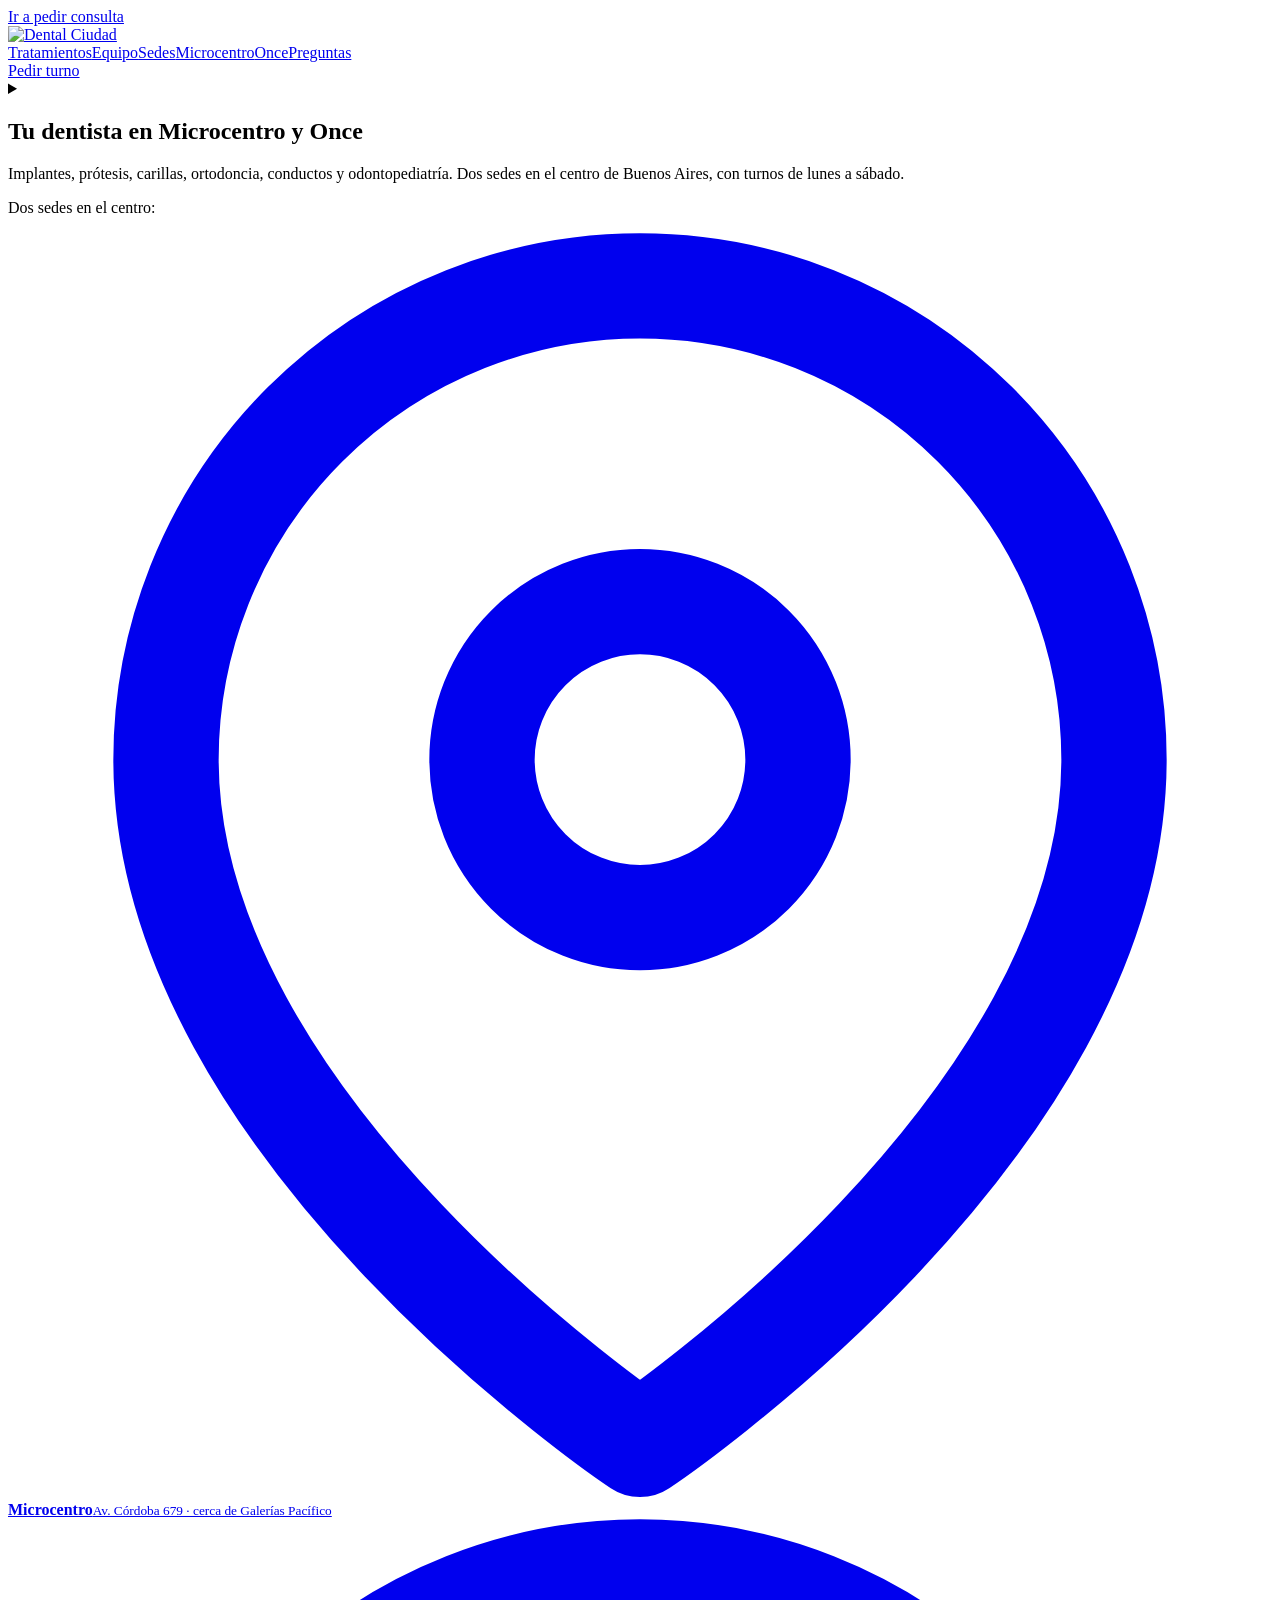
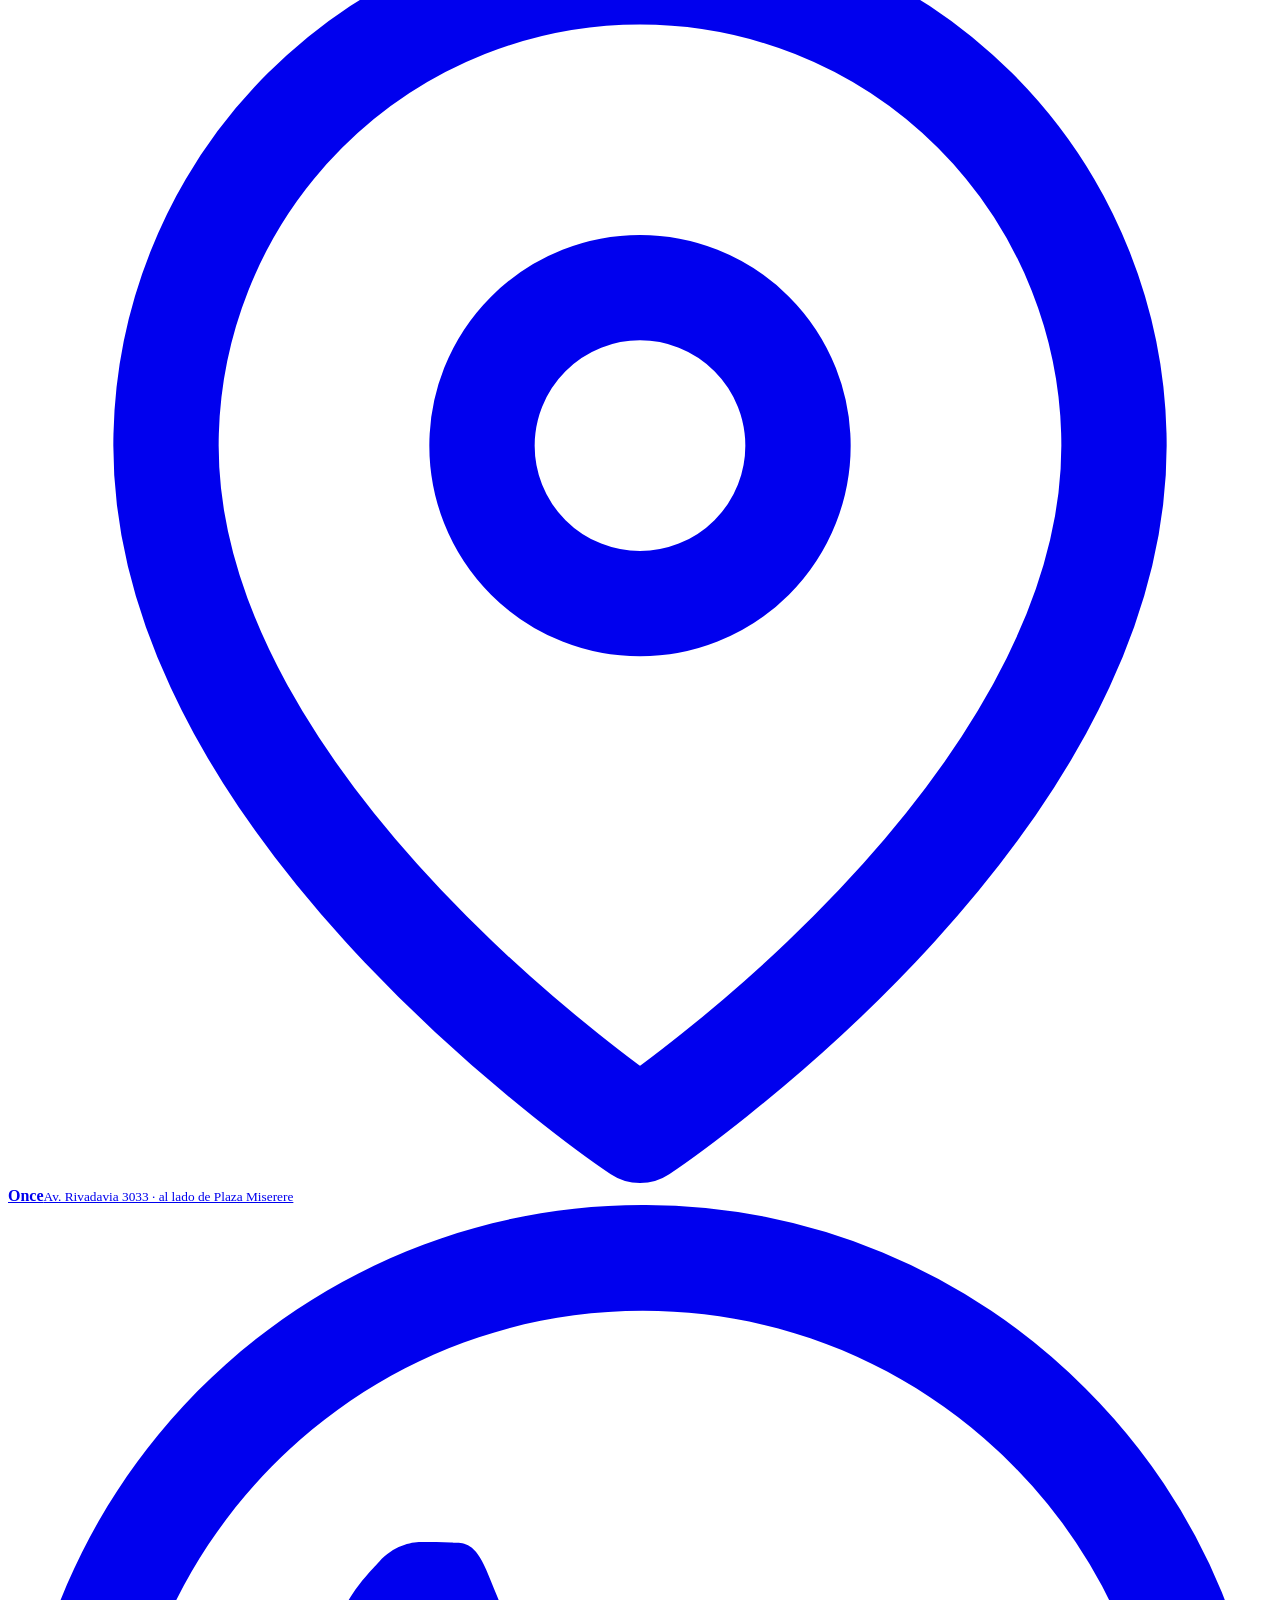
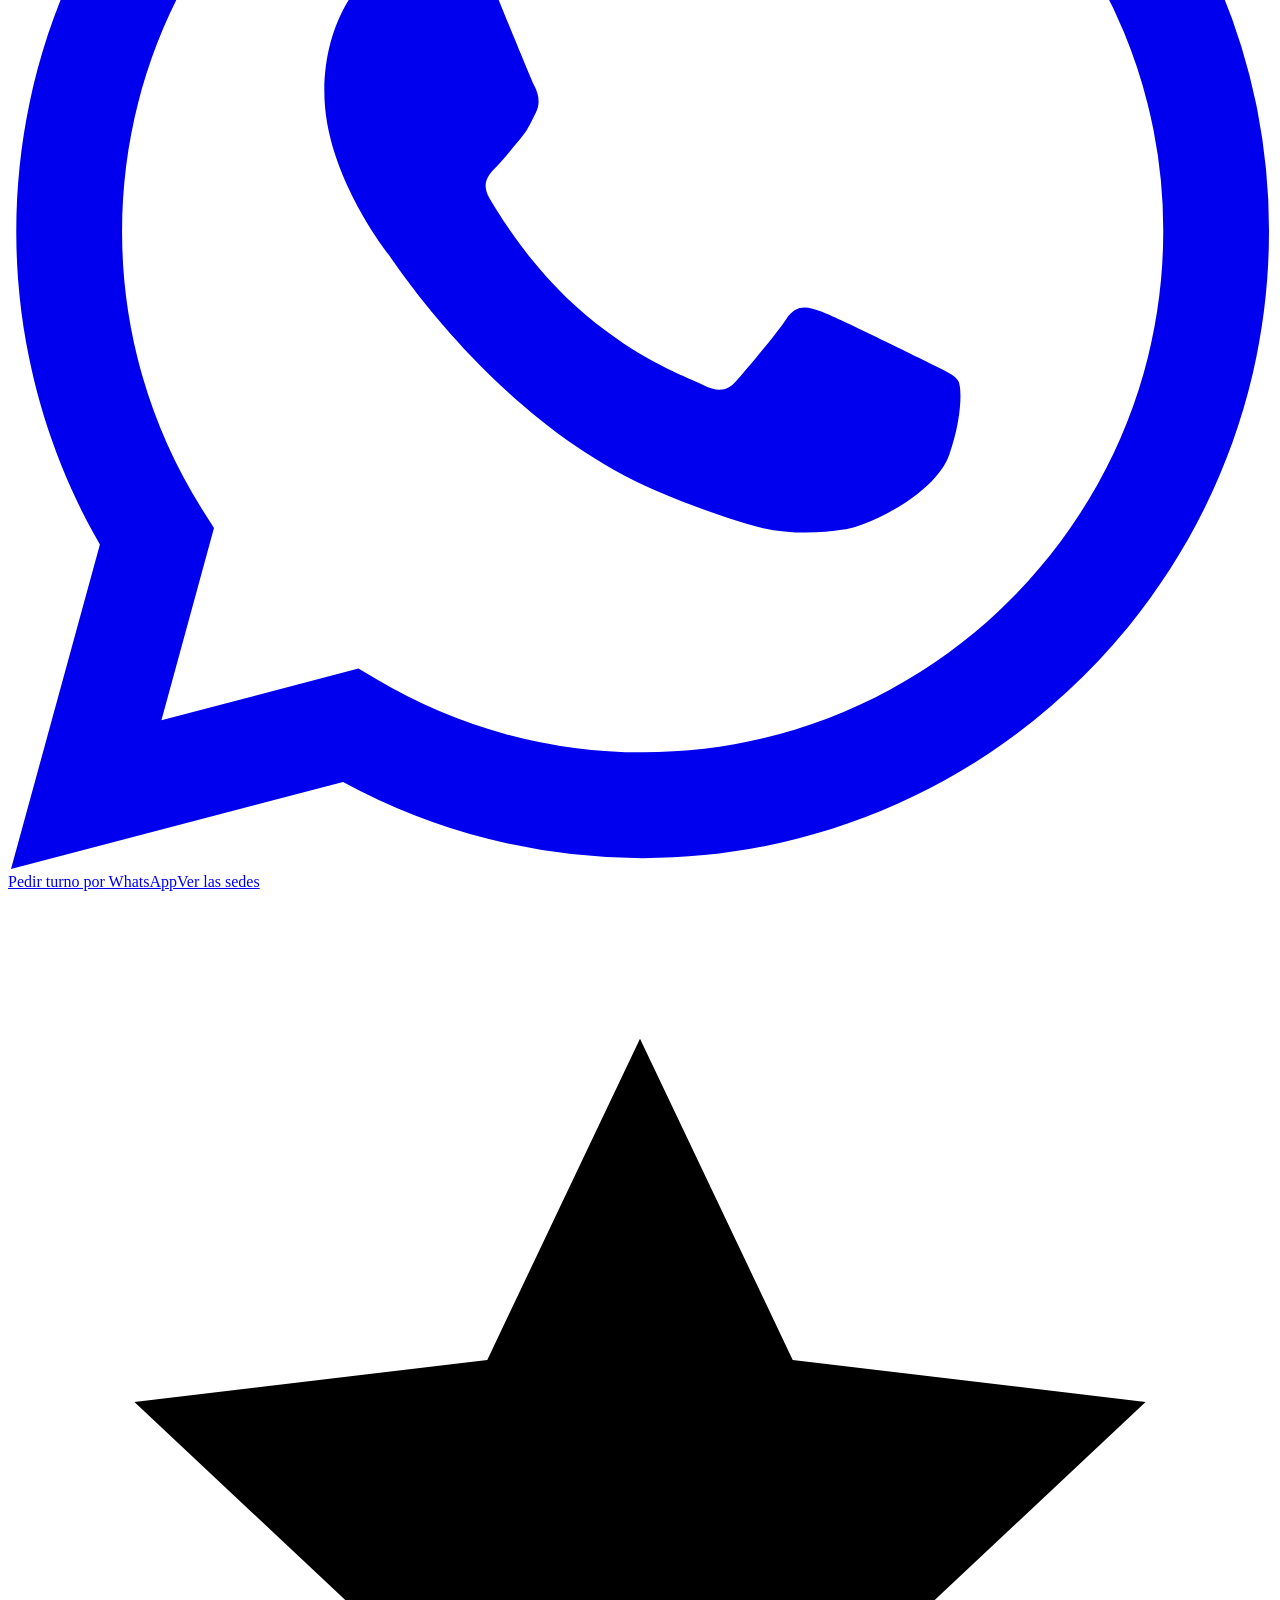
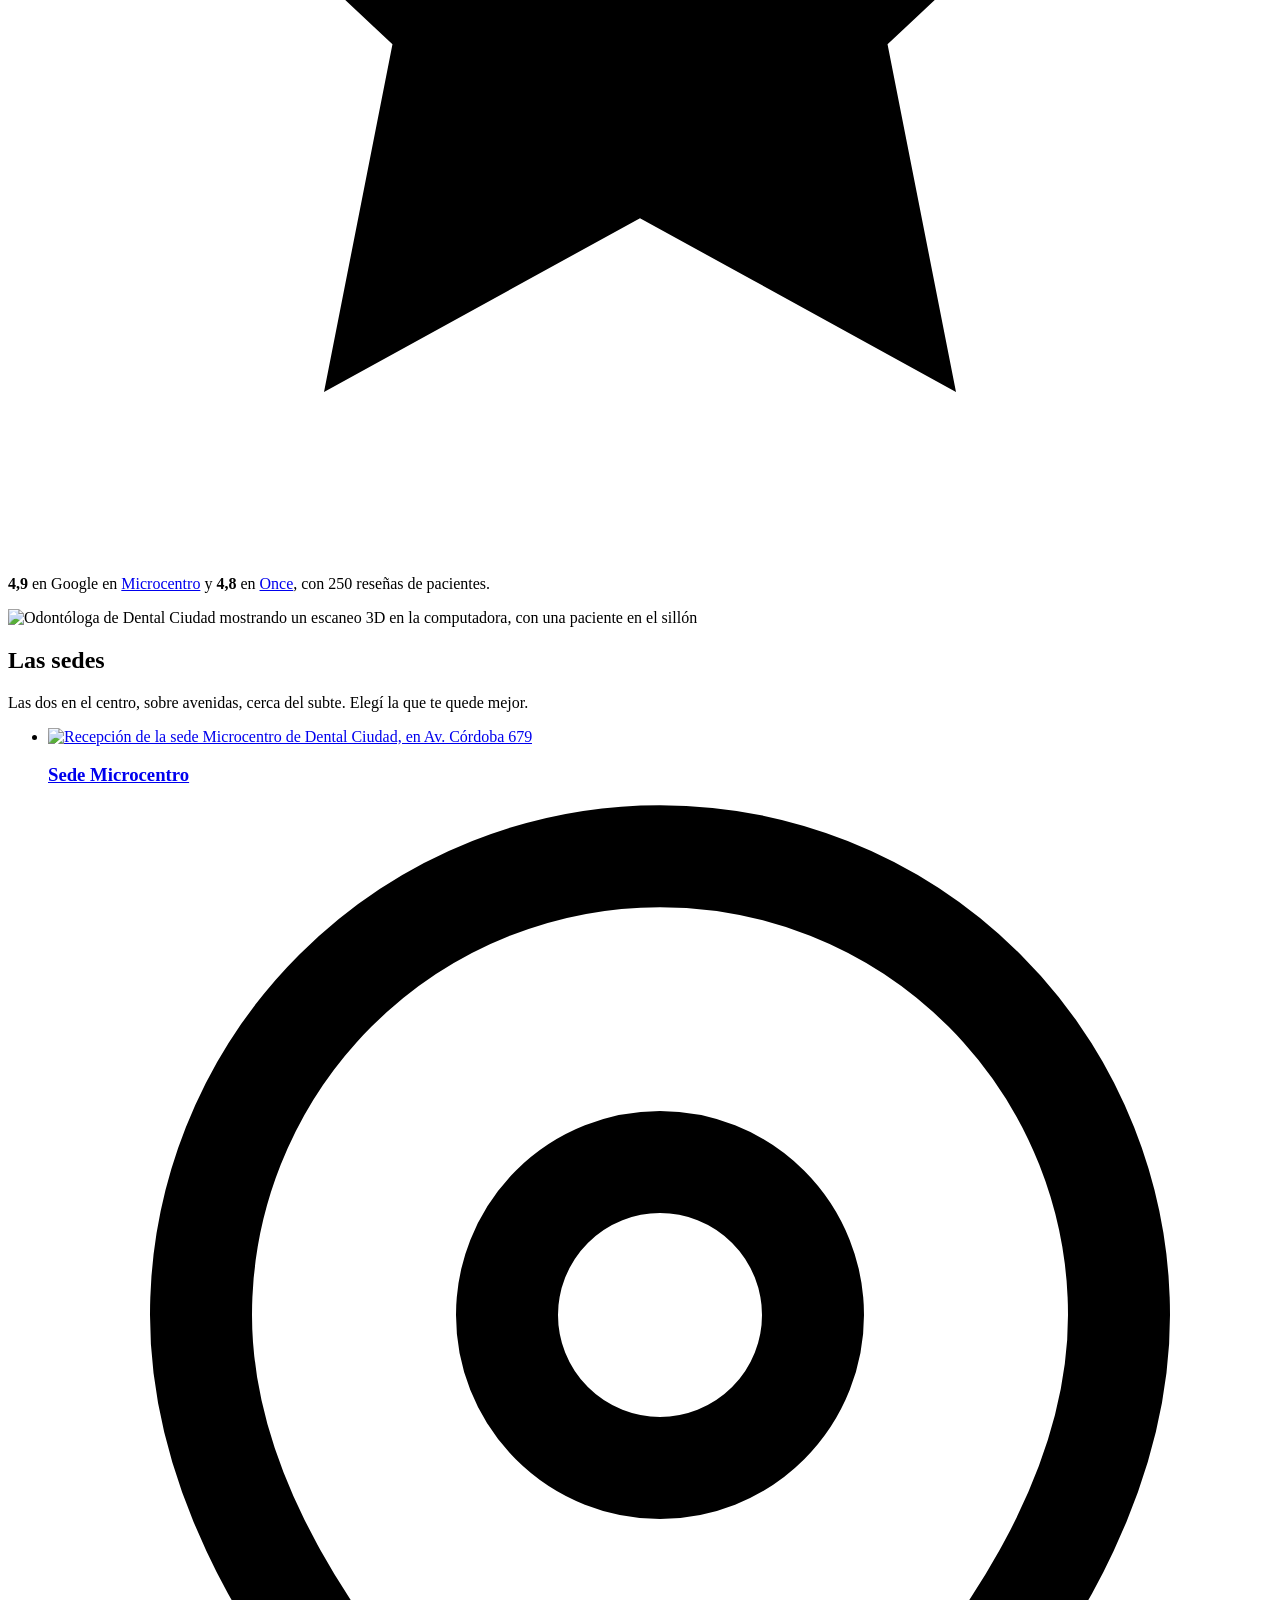
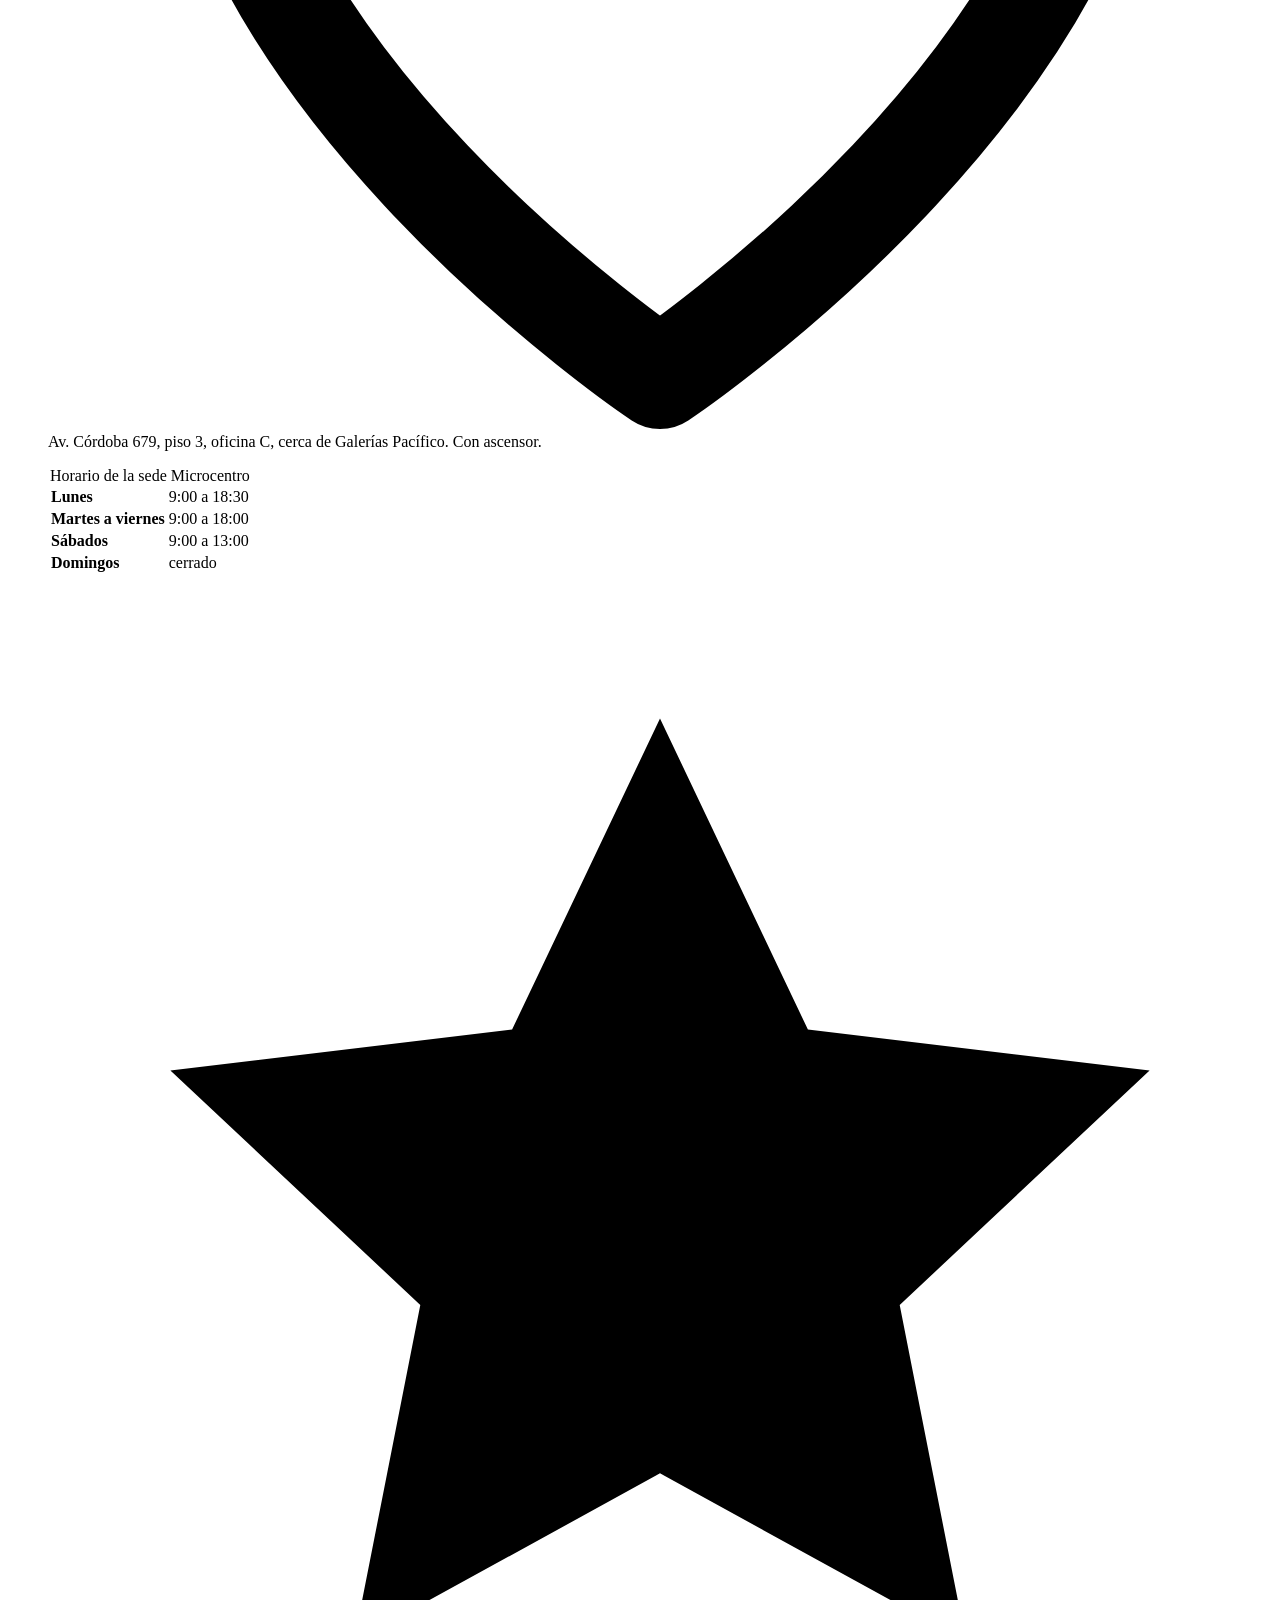
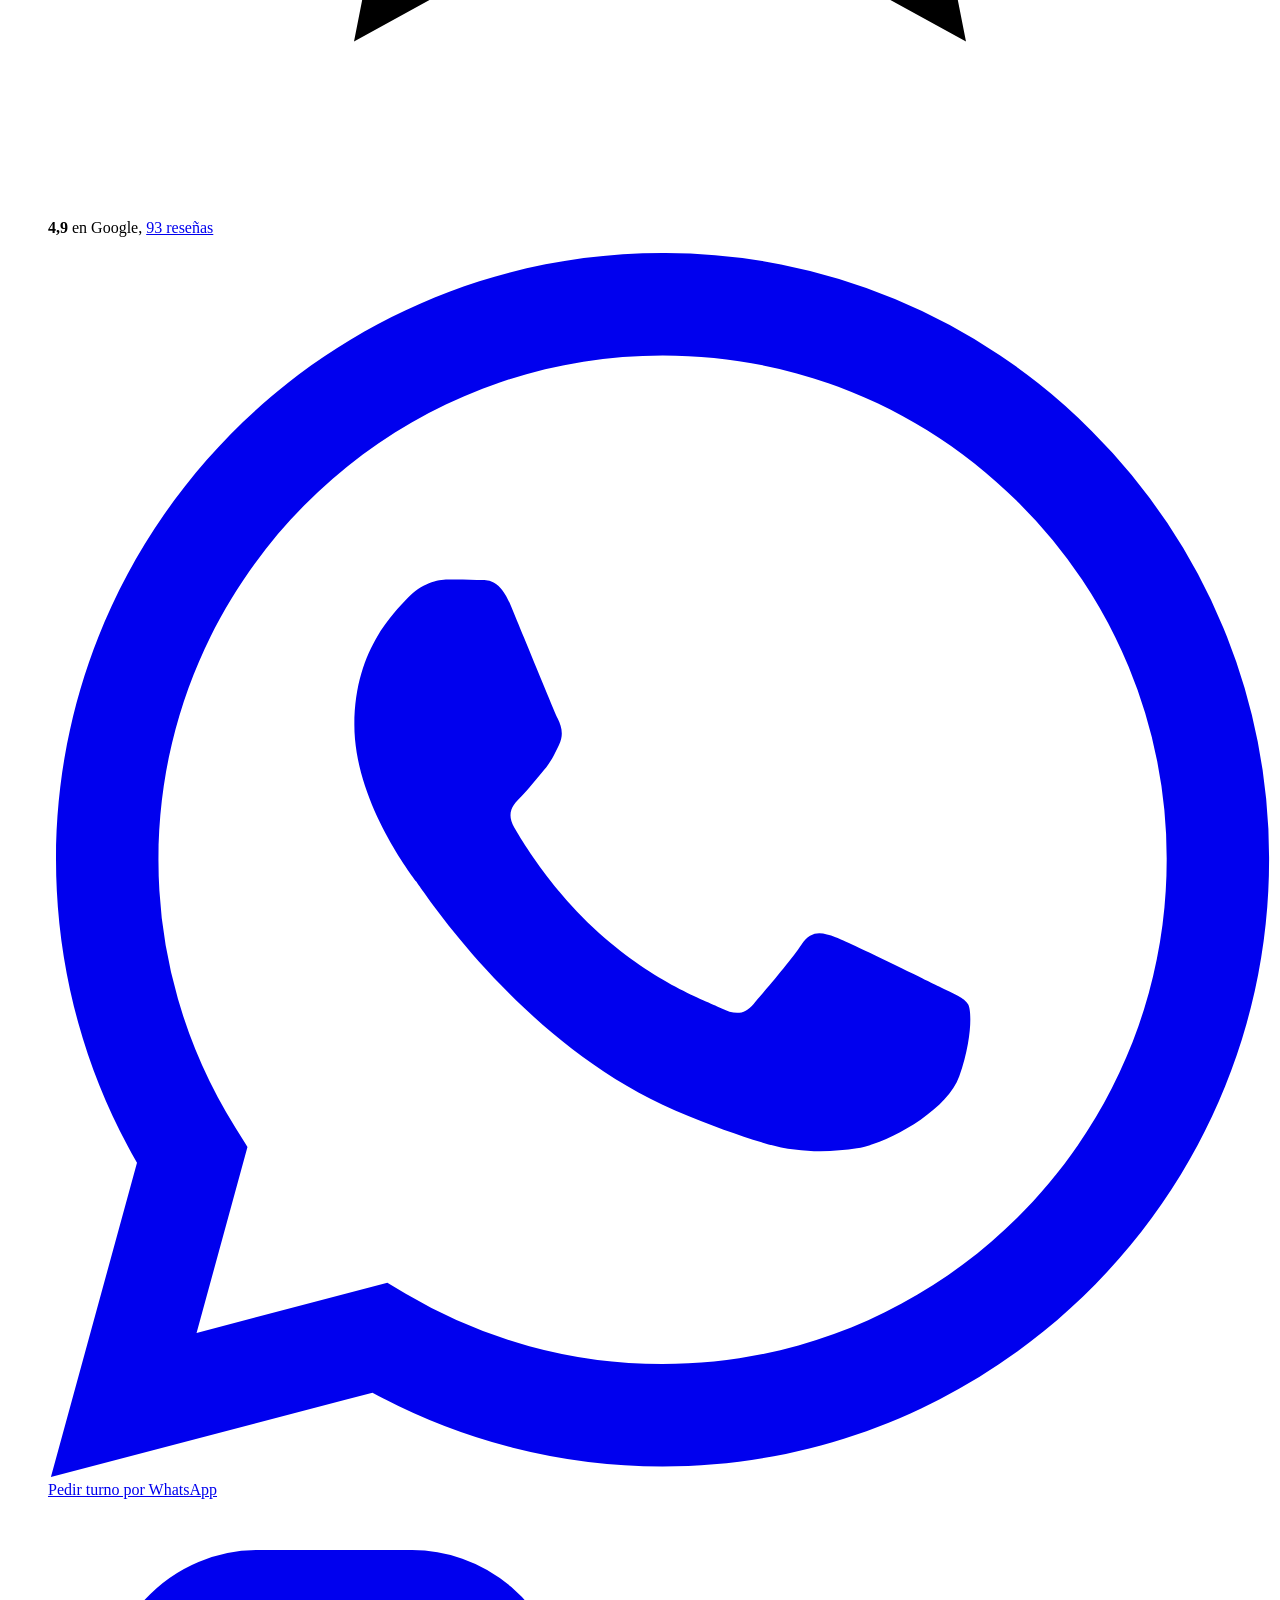
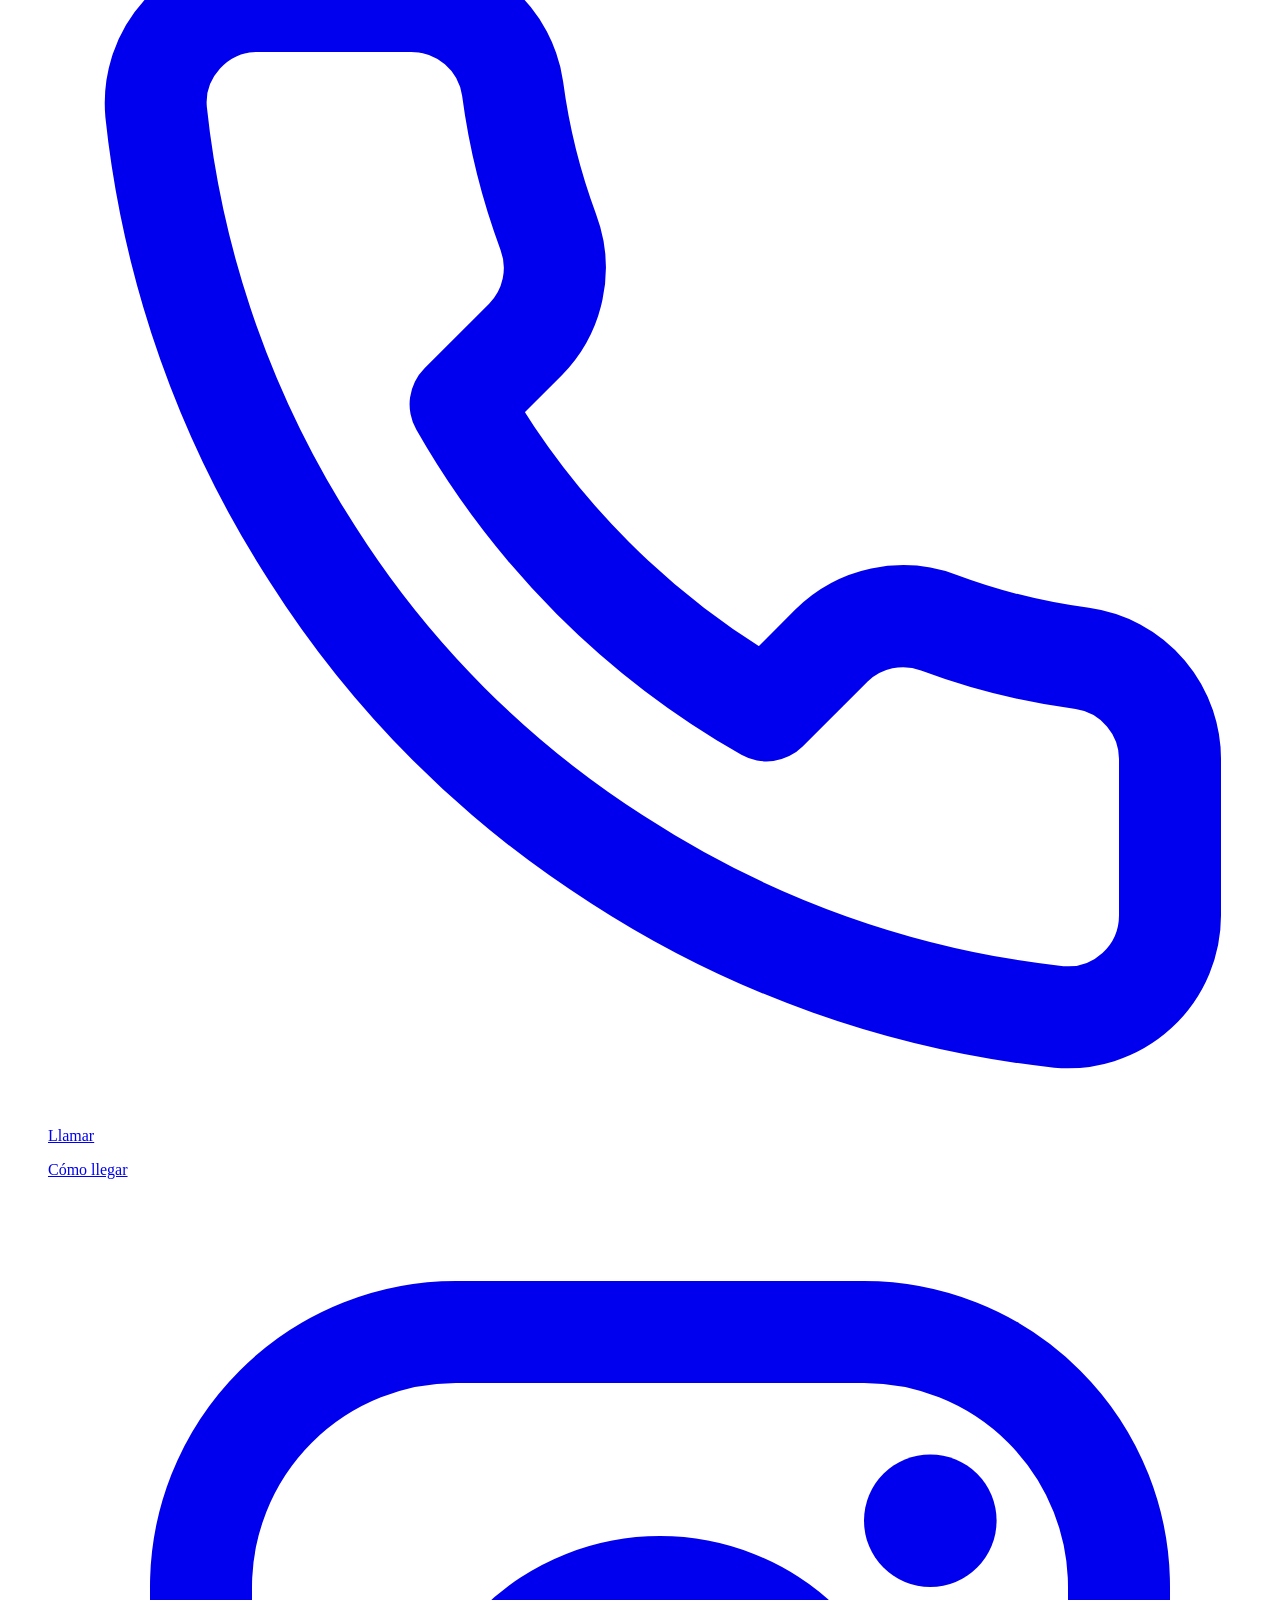
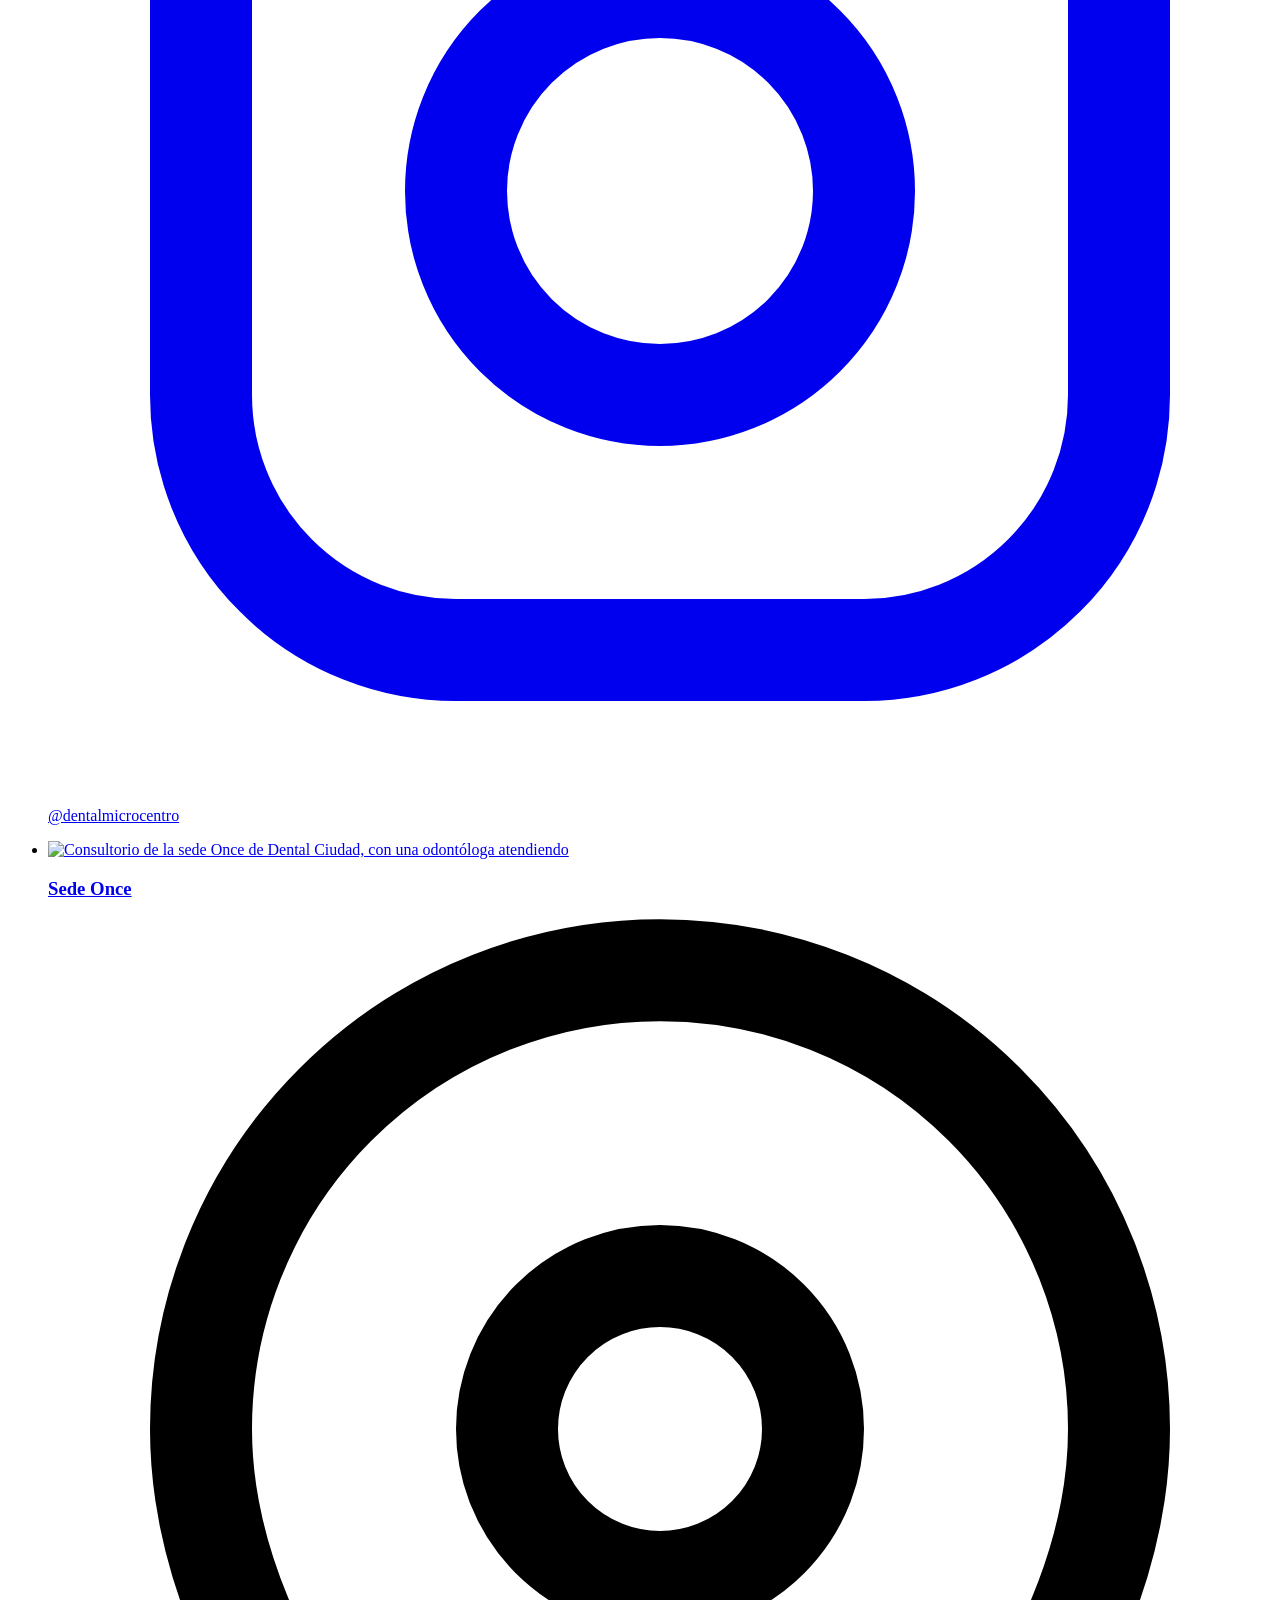
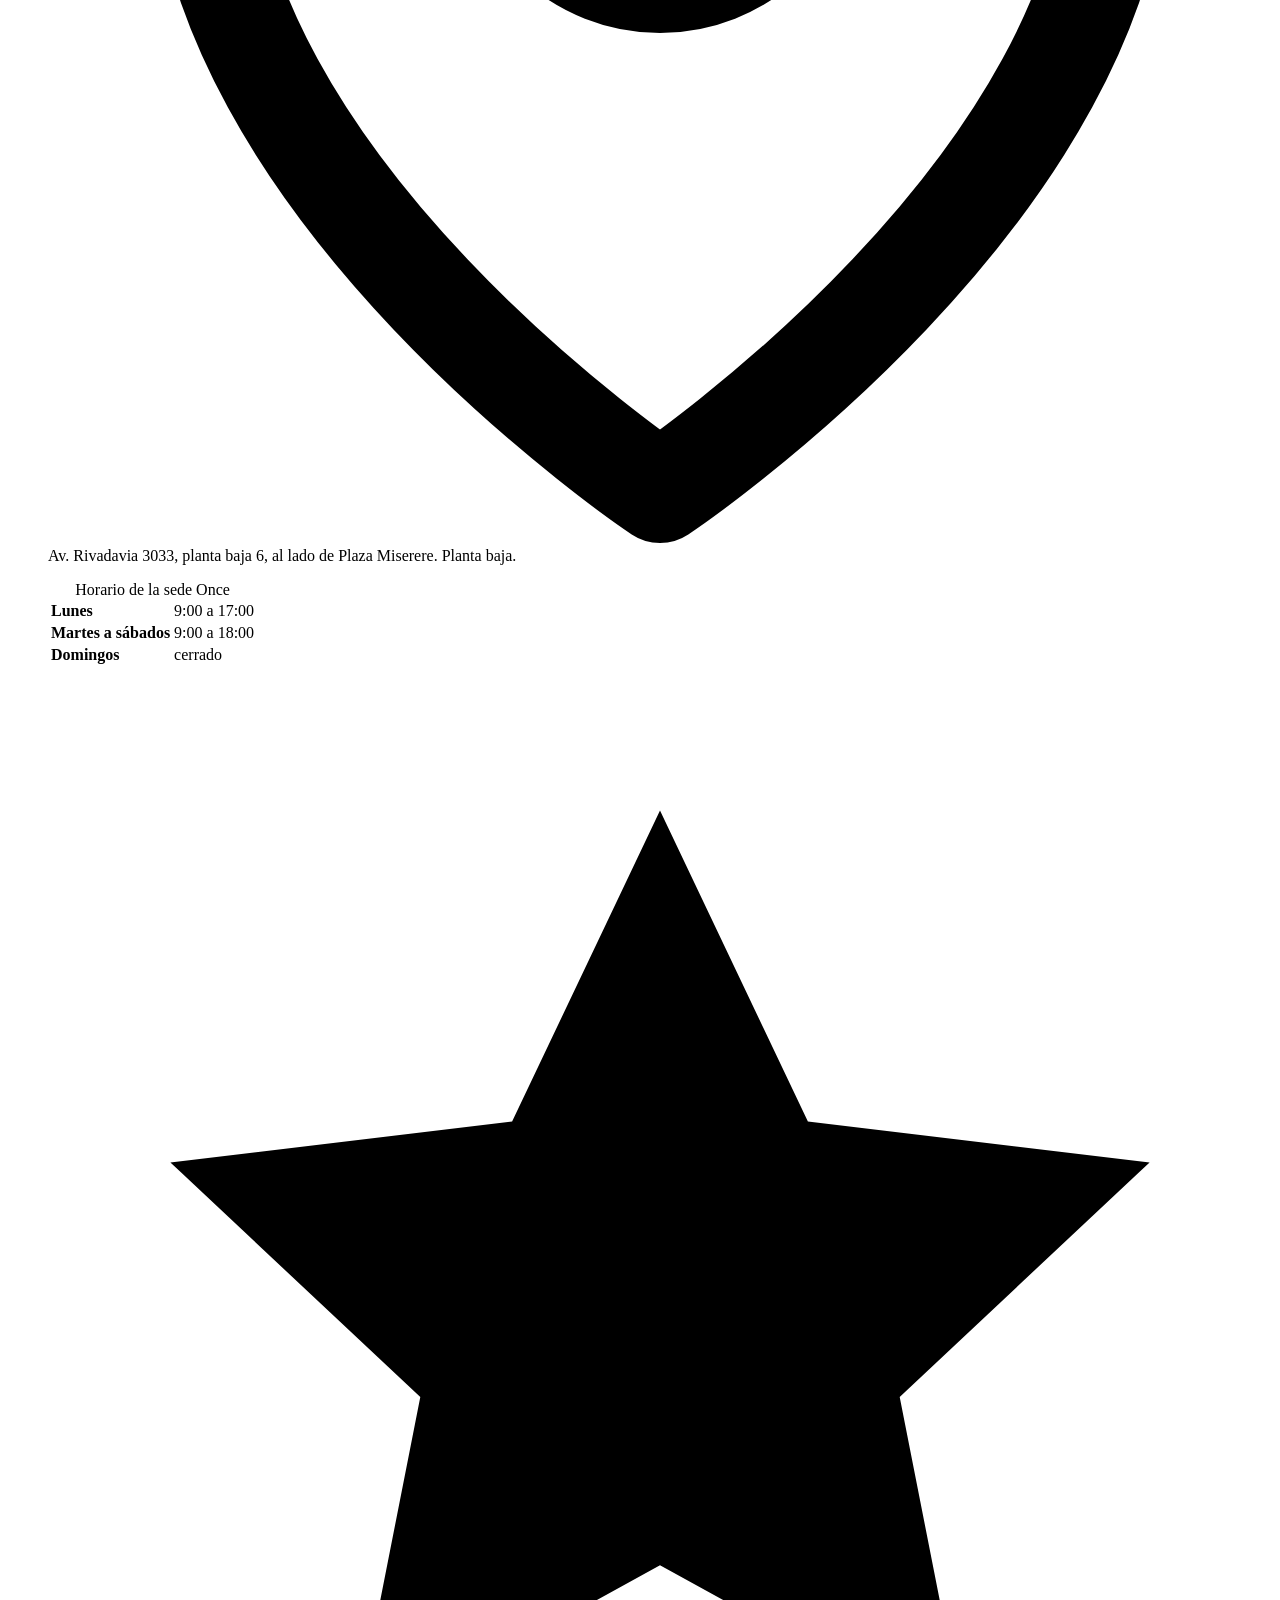
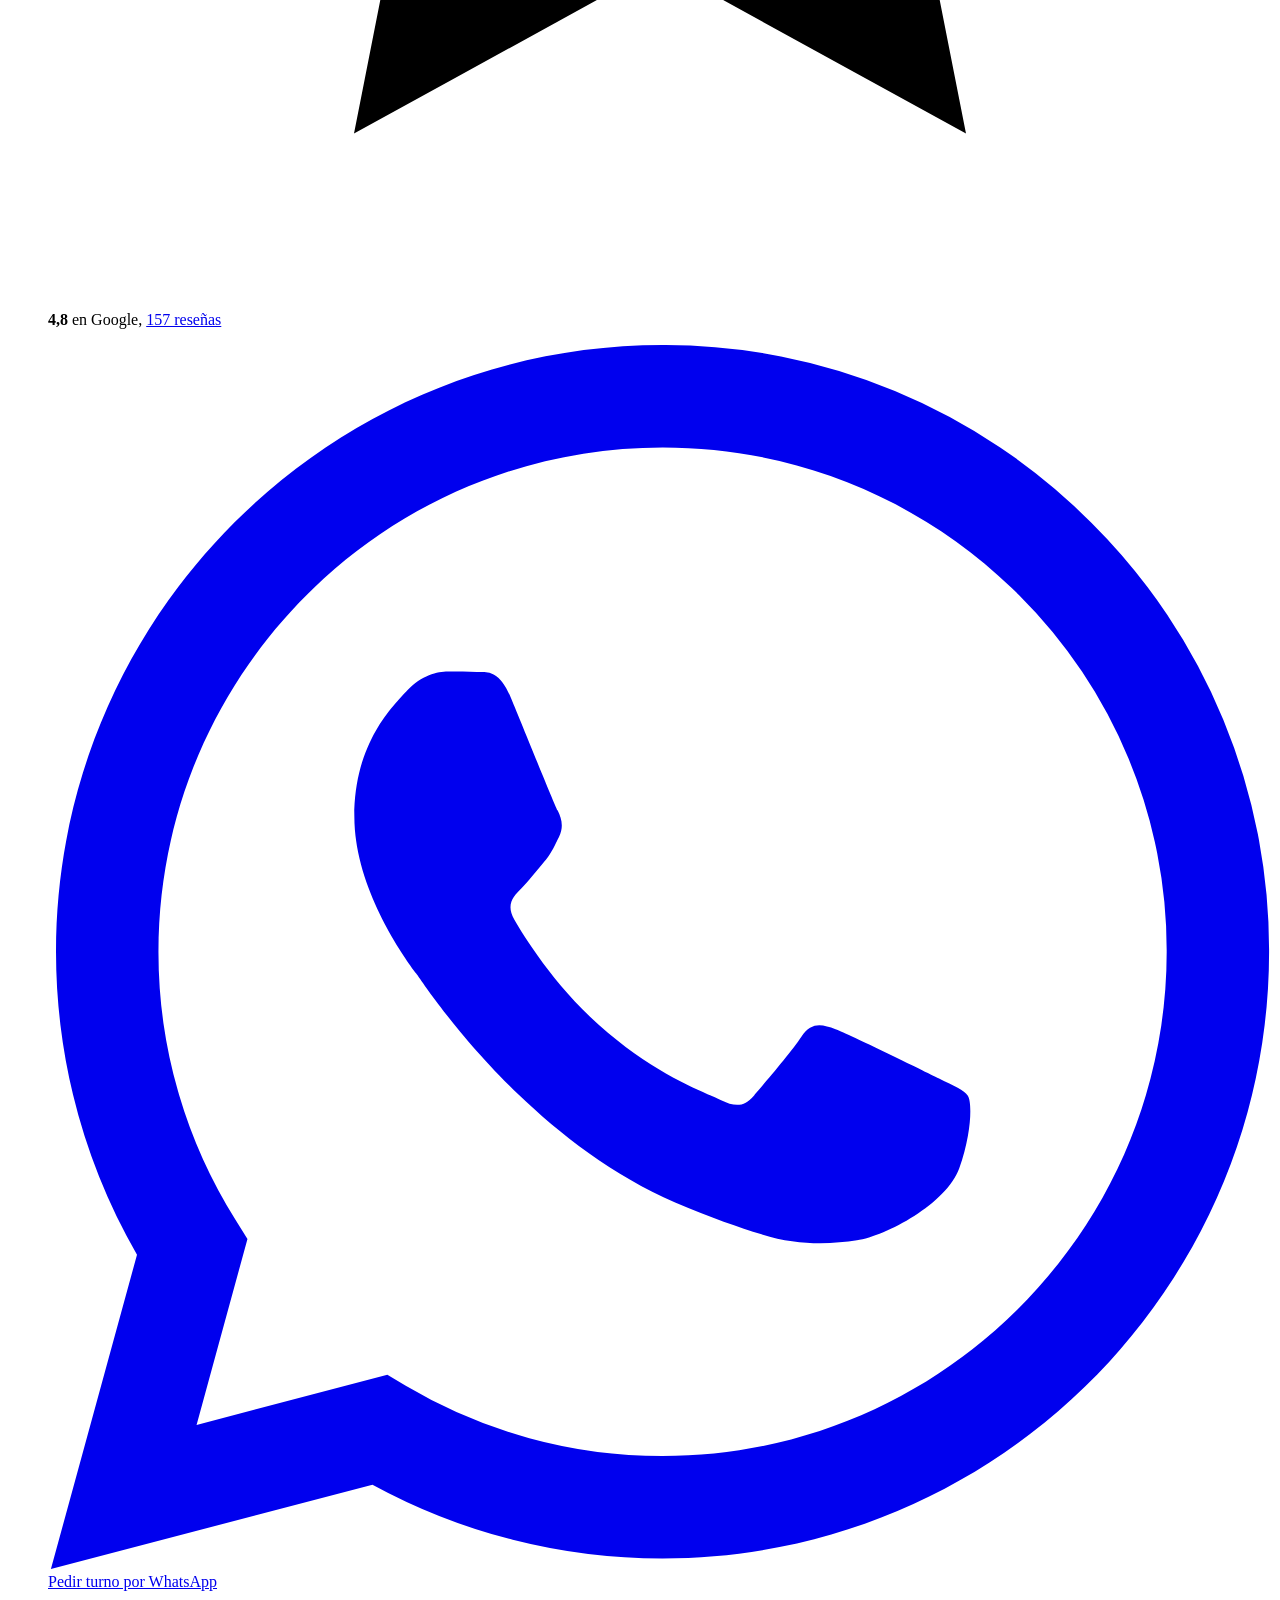
==== commit c7b6f0dd: "Sedes juntas en todas las páginas, tratamientos completos y conversión a las dos cuentas - Encabezad" ====
--- a/public/index.html
+++ b/public/index.html
@@ -25,7 +25,7 @@
 <link rel="manifest" href="/site.webmanifest">
 <link rel="preload" href="/assets/figtree.202cfb54.woff2" as="font" type="font/woff2" crossorigin>
 
-<link rel="stylesheet" href="/assets/site.e14e0dd5.css">
+<link rel="stylesheet" href="/assets/site.4bc03db4.css">
 <script type="application/ld+json">{"@context": "https://schema.org", "@graph": [{"@type": "Organization", "@id": "https://dentalciudad.ar/#org", "name": "Dental Ciudad", "url": "https://dentalciudad.ar/", "email": "dentalciudad1@gmail.com", "logo": "https://dentalciudad.ar/icon-512.png", "sameAs": ["https://www.instagram.com/dentalciudad/", "https://www.instagram.com/dentalciudad1/", "https://www.instagram.com/dentalmicrocentro/"]}, {"@type": "Dentist", "@id": "https://dentalciudad.ar/microcentro/#sede", "name": "Dental Ciudad Microcentro", "url": "https://dentalciudad.ar/microcentro/", "telephone": "+541124577716", "image": "https://dentalciudad.ar/assets/img/micro-recepcion-1172.a15dcdf2.webp", "parentOrganization": {"@id": "https://dentalciudad.ar/#org"}, "sameAs": ["https://www.instagram.com/dentalmicrocentro/"], "currenciesAccepted": "ARS", "paymentAccepted": "Efectivo, transferencia, tarjeta", "address": {"@type": "PostalAddress", "streetAddress": "Av. Córdoba 679, piso 3, oficina C", "addressLocality": "Ciudad Autónoma de Buenos Aires", "postalCode": "C1054AAF", "addressRegion": "CABA", "addressCountry": "AR"}, "geo": {"@type": "GeoCoordinates", "latitude": -34.5986251, "longitude": -58.3765316}, "hasMap": "https://www.google.com/maps/search/?api=1&query=Dental%20Ciudad%20Microcentro&query_place_id=ChIJIZBFbgHLvJUR4VjFR-ApDE4", "openingHoursSpecification": [{"@type": "OpeningHoursSpecification", "dayOfWeek": "Monday", "opens": "09:00", "closes": "18:30"}, {"@type": "OpeningHoursSpecification", "dayOfWeek": ["Tuesday", "Wednesday", "Thursday", "Friday"], "opens": "09:00", "closes": "18:00"}, {"@type": "OpeningHoursSpecification", "dayOfWeek": "Saturday", "opens": "09:00", "closes": "13:00"}]}, {"@type": "Dentist", "@id": "https://dentalciudad.ar/once/#sede", "name": "Dental Ciudad Once", "url": "https://dentalciudad.ar/once/", "telephone": "+541161460061", "image": "https://dentalciudad.ar/assets/img/once-box-1600.148b6816.webp", "parentOrganization": {"@id": "https://dentalciudad.ar/#org"}, "sameAs": ["https://www.instagram.com/dentalciudad1/"], "currenciesAccepted": "ARS", "paymentAccepted": "Efectivo, transferencia, tarjeta", "address": {"@type": "PostalAddress", "streetAddress": "Av. Rivadavia 3033, planta baja 6", "addressLocality": "Ciudad Autónoma de Buenos Aires", "postalCode": "C1203AAC", "addressRegion": "CABA", "addressCountry": "AR"}, "geo": {"@type": "GeoCoordinates", "latitude": -34.6102394, "longitude": -58.4093233}, "hasMap": "https://www.google.com/maps/search/?api=1&query=Dental%20Ciudad%20Once&query_place_id=ChIJ1xIPwEvLvJURMba3r37Xgmo", "openingHoursSpecification": [{"@type": "OpeningHoursSpecification", "dayOfWeek": "Monday", "opens": "09:00", "closes": "17:00"}, {"@type": "OpeningHoursSpecification", "dayOfWeek": ["Tuesday", "Wednesday", "Thursday", "Friday", "Saturday"], "opens": "09:00", "closes": "18:00"}]}]}</script>
 </head>
 <body>
@@ -47,6 +47,7 @@
 <h1>Tu dentista en Microcentro y Once</h1>
 <p class="lead">Implantes, prótesis, carillas, ortodoncia, conductos y odontopediatría. Dos sedes en el centro de Buenos Aires, con turnos de lunes a sábado.</p>
 
+<nav class="sedes-juntas" aria-label="Nuestras dos sedes"><p>Dos sedes en el centro:</p><a class="sj" href="/microcentro/"><svg class="ico" viewBox="0 0 24 24" aria-hidden="true" focusable="false"><path fill="none" stroke="currentColor" stroke-width="2" stroke-linecap="round" stroke-linejoin="round" d="M21 10c0 7-9 13-9 13S3 17 3 10a9 9 0 0 1 18 0z"/><circle cx="12" cy="10" r="3" fill="none" stroke="currentColor" stroke-width="2"/></svg><span><strong>Microcentro</strong><small>Av. Córdoba 679 · cerca de Galerías Pacífico</small></span></a><a class="sj" href="/once/"><svg class="ico" viewBox="0 0 24 24" aria-hidden="true" focusable="false"><path fill="none" stroke="currentColor" stroke-width="2" stroke-linecap="round" stroke-linejoin="round" d="M21 10c0 7-9 13-9 13S3 17 3 10a9 9 0 0 1 18 0z"/><circle cx="12" cy="10" r="3" fill="none" stroke="currentColor" stroke-width="2"/></svg><span><strong>Once</strong><small>Av. Rivadavia 3033 · al lado de Plaza Miserere</small></span></a></nav>
 <div class="ctas"><a class="btn glass lit" href="#turno"><svg class="ico" viewBox="0 0 24 24" aria-hidden="true" focusable="false"><path fill="currentColor" d="M17.472 14.382c-.297-.149-1.758-.867-2.03-.967-.273-.099-.471-.148-.67.15-.197.297-.767.966-.94 1.164-.173.199-.347.223-.644.075-.297-.15-1.255-.463-2.39-1.475-.883-.788-1.48-1.761-1.653-2.059-.173-.297-.018-.458.13-.606.134-.133.298-.347.446-.52.149-.174.198-.298.298-.497.099-.198.05-.371-.025-.52-.075-.149-.669-1.612-.916-2.207-.242-.579-.487-.5-.669-.51-.173-.008-.371-.01-.57-.01-.198 0-.52.074-.792.372-.272.297-1.04 1.016-1.04 2.479 0 1.462 1.065 2.875 1.213 3.074.149.198 2.096 3.2 5.077 4.487.709.306 1.262.489 1.694.625.712.227 1.36.195 1.871.118.571-.085 1.758-.719 2.006-1.413.248-.694.248-1.289.173-1.413-.074-.124-.272-.198-.57-.347m-5.421 7.403h-.004a9.87 9.87 0 0 1-5.031-1.378l-.361-.214-3.741.982.998-3.648-.235-.374a9.86 9.86 0 0 1-1.51-5.26c.001-5.45 4.436-9.884 9.888-9.884 2.64 0 5.122 1.03 6.988 2.898a9.825 9.825 0 0 1 2.893 6.994c-.003 5.45-4.437 9.884-9.885 9.884m8.413-18.297A11.815 11.815 0 0 0 12.05 0C5.495 0 .16 5.335.157 11.892c0 2.096.547 4.142 1.588 5.945L.057 24l6.305-1.654a11.882 11.882 0 0 0 5.683 1.448h.005c6.554 0 11.89-5.335 11.893-11.893a11.821 11.821 0 0 0-3.48-8.413Z"/></svg><span>Pedir turno por WhatsApp</span></a><a class="btn glass" href="#sedes"><span>Ver las sedes</span></a></div>
 <p class="rating"><svg class="star" viewBox="0 0 24 24" aria-hidden="true" focusable="false"><path fill="currentColor" d="M12 2.5l2.9 6.1 6.7.8-4.9 4.6 1.3 6.6L12 17.3l-6 3.3 1.3-6.6L2.4 9.4l6.7-.8z"/></svg><span><strong>4,9</strong> en Google en <a href="https://search.google.com/local/reviews?placeid=ChIJIZBFbgHLvJUR4VjFR-ApDE4" target="_blank" rel="noopener">Microcentro</a> y <strong>4,8</strong> en <a href="https://search.google.com/local/reviews?placeid=ChIJ1xIPwEvLvJURMba3r37Xgmo" target="_blank" rel="noopener">Once</a>, con 250 reseñas de pacientes.</span></p>
 </div>
@@ -142,5 +143,5 @@
 </footer>
 <div class="sticky" id="sticky"><a class="btn glass lit" href="#turno"><svg class="ico" viewBox="0 0 24 24" aria-hidden="true" focusable="false"><path fill="currentColor" d="M17.472 14.382c-.297-.149-1.758-.867-2.03-.967-.273-.099-.471-.148-.67.15-.197.297-.767.966-.94 1.164-.173.199-.347.223-.644.075-.297-.15-1.255-.463-2.39-1.475-.883-.788-1.48-1.761-1.653-2.059-.173-.297-.018-.458.13-.606.134-.133.298-.347.446-.52.149-.174.198-.298.298-.497.099-.198.05-.371-.025-.52-.075-.149-.669-1.612-.916-2.207-.242-.579-.487-.5-.669-.51-.173-.008-.371-.01-.57-.01-.198 0-.52.074-.792.372-.272.297-1.04 1.016-1.04 2.479 0 1.462 1.065 2.875 1.213 3.074.149.198 2.096 3.2 5.077 4.487.709.306 1.262.489 1.694.625.712.227 1.36.195 1.871.118.571-.085 1.758-.719 2.006-1.413.248-.694.248-1.289.173-1.413-.074-.124-.272-.198-.57-.347m-5.421 7.403h-.004a9.87 9.87 0 0 1-5.031-1.378l-.361-.214-3.741.982.998-3.648-.235-.374a9.86 9.86 0 0 1-1.51-5.26c.001-5.45 4.436-9.884 9.888-9.884 2.64 0 5.122 1.03 6.988 2.898a9.825 9.825 0 0 1 2.893 6.994c-.003 5.45-4.437 9.884-9.885 9.884m8.413-18.297A11.815 11.815 0 0 0 12.05 0C5.495 0 .16 5.335.157 11.892c0 2.096.547 4.142 1.588 5.945L.057 24l6.305-1.654a11.882 11.882 0 0 0 5.683 1.448h.005c6.554 0 11.89-5.335 11.893-11.893a11.821 11.821 0 0 0-3.48-8.413Z"/></svg><span>Pedir turno</span></a></div>
 <script type="application/json" id="dc-data">{"landing": "", "sedes": {"microcentro": {"nombre": "Microcentro", "wa": "5491124577716"}, "once": {"nombre": "Once", "wa": "5491161460061"}}, "motivos": {"consulta": {"label": "Consulta", "valor": 3}, "implantes": {"label": "Implantes", "valor": 10}, "protesis": {"label": "Prótesis", "valor": 8}, "carillas": {"label": "Carillas", "valor": 8}, "ortodoncia": {"label": "Ortodoncia", "valor": 6}, "conducto": {"label": "Conducto", "valor": 4}, "arreglo": {"label": "Arreglo", "valor": 2}, "urgencia": {"label": "Urgencia", "valor": 3}, "limpieza": {"label": "Limpieza", "valor": 1}, "ninos": {"label": "Niños", "valor": 3}}, "pagos": {"particular": "Particular (efectivo, transferencia o tarjeta)", "obra": "Con obra social o prepaga"}}</script>
-<script src="/assets/site.e42d2195.js" defer></script>
+<script src="/assets/site.31afd054.js" defer></script>
 </body></html>
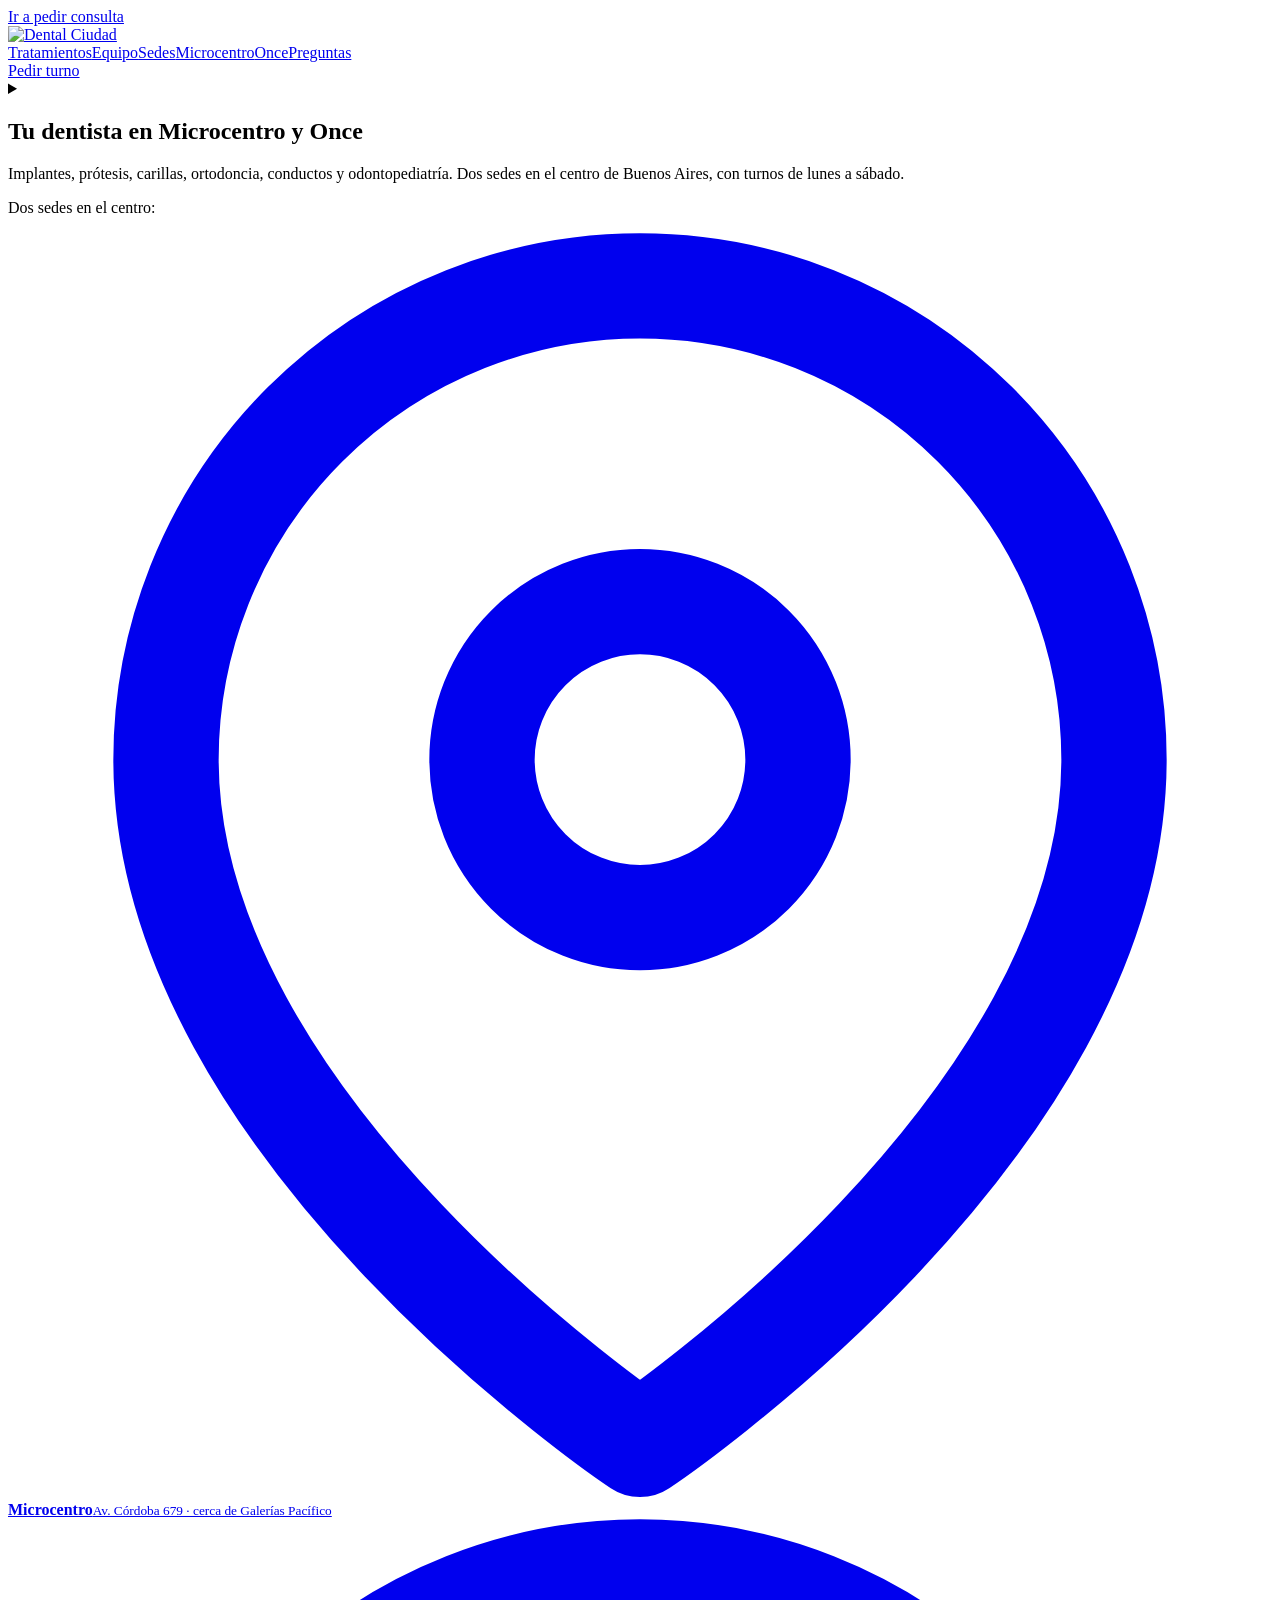
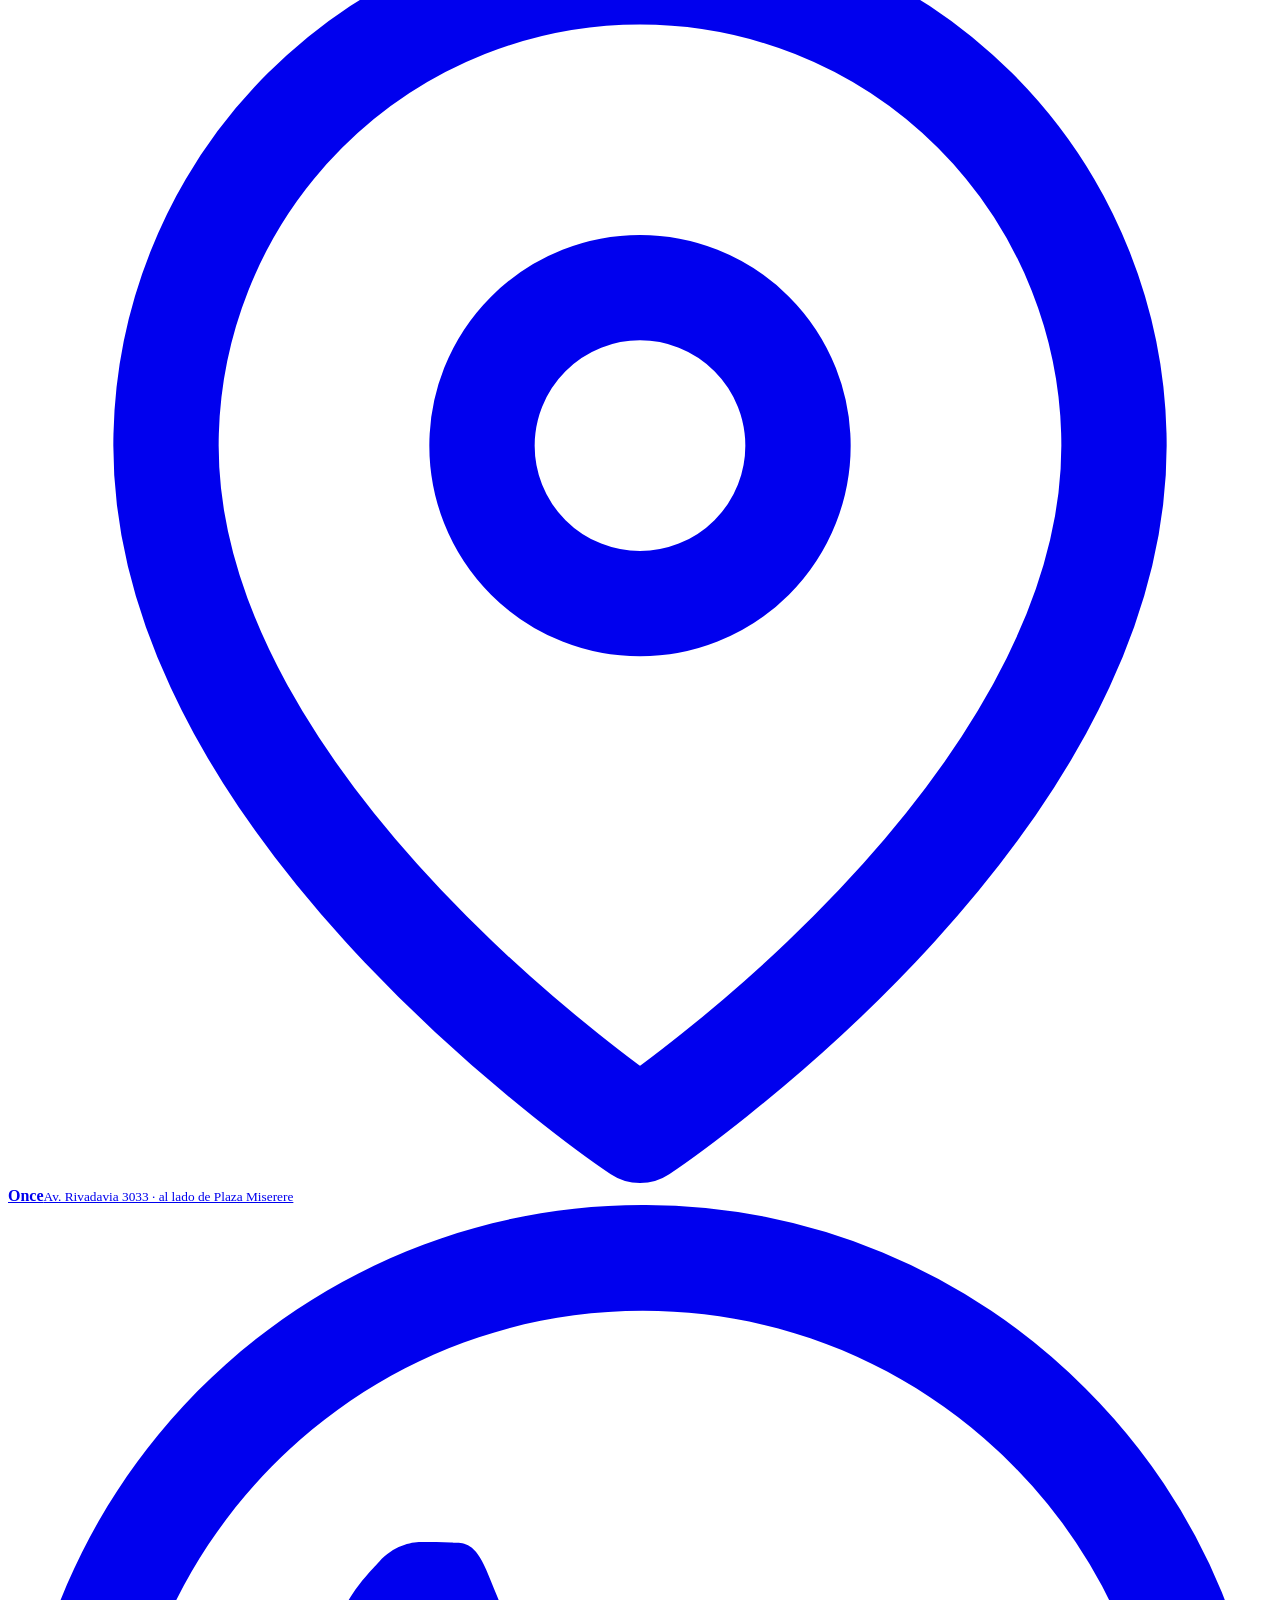
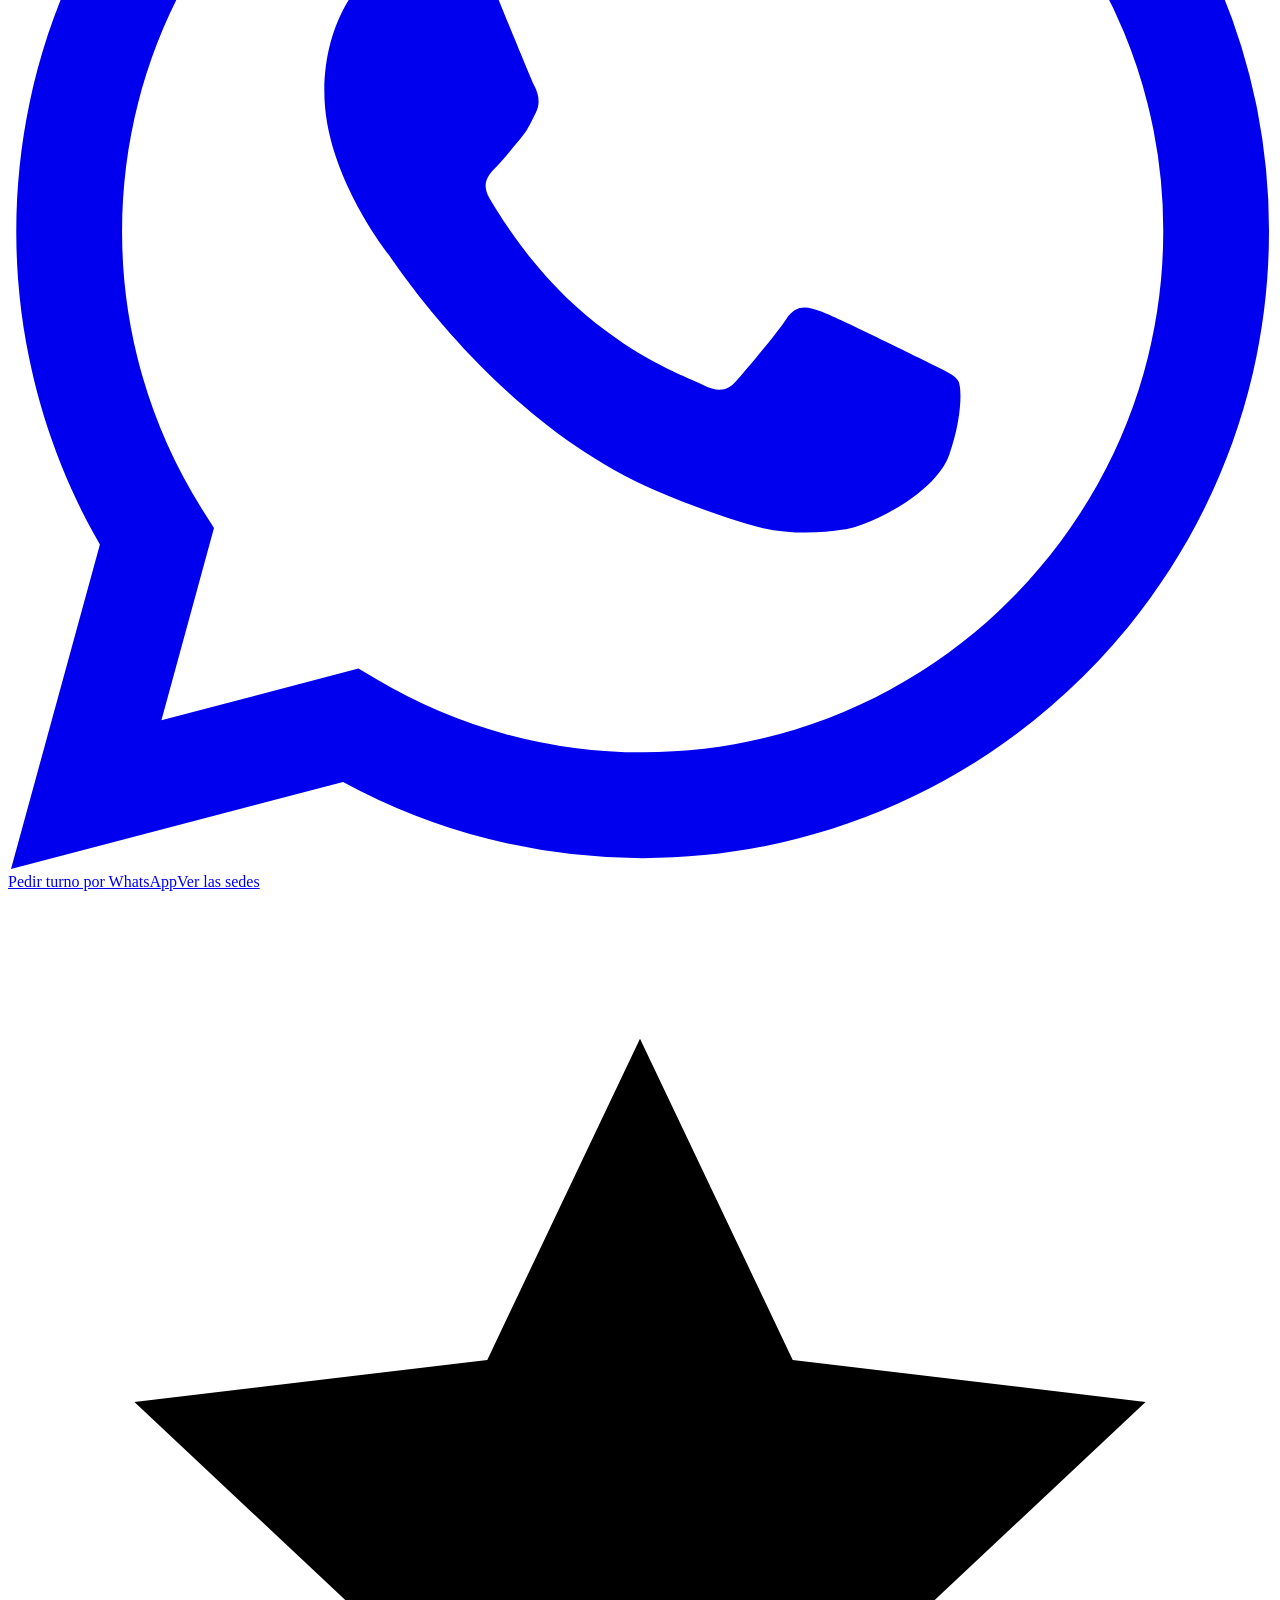
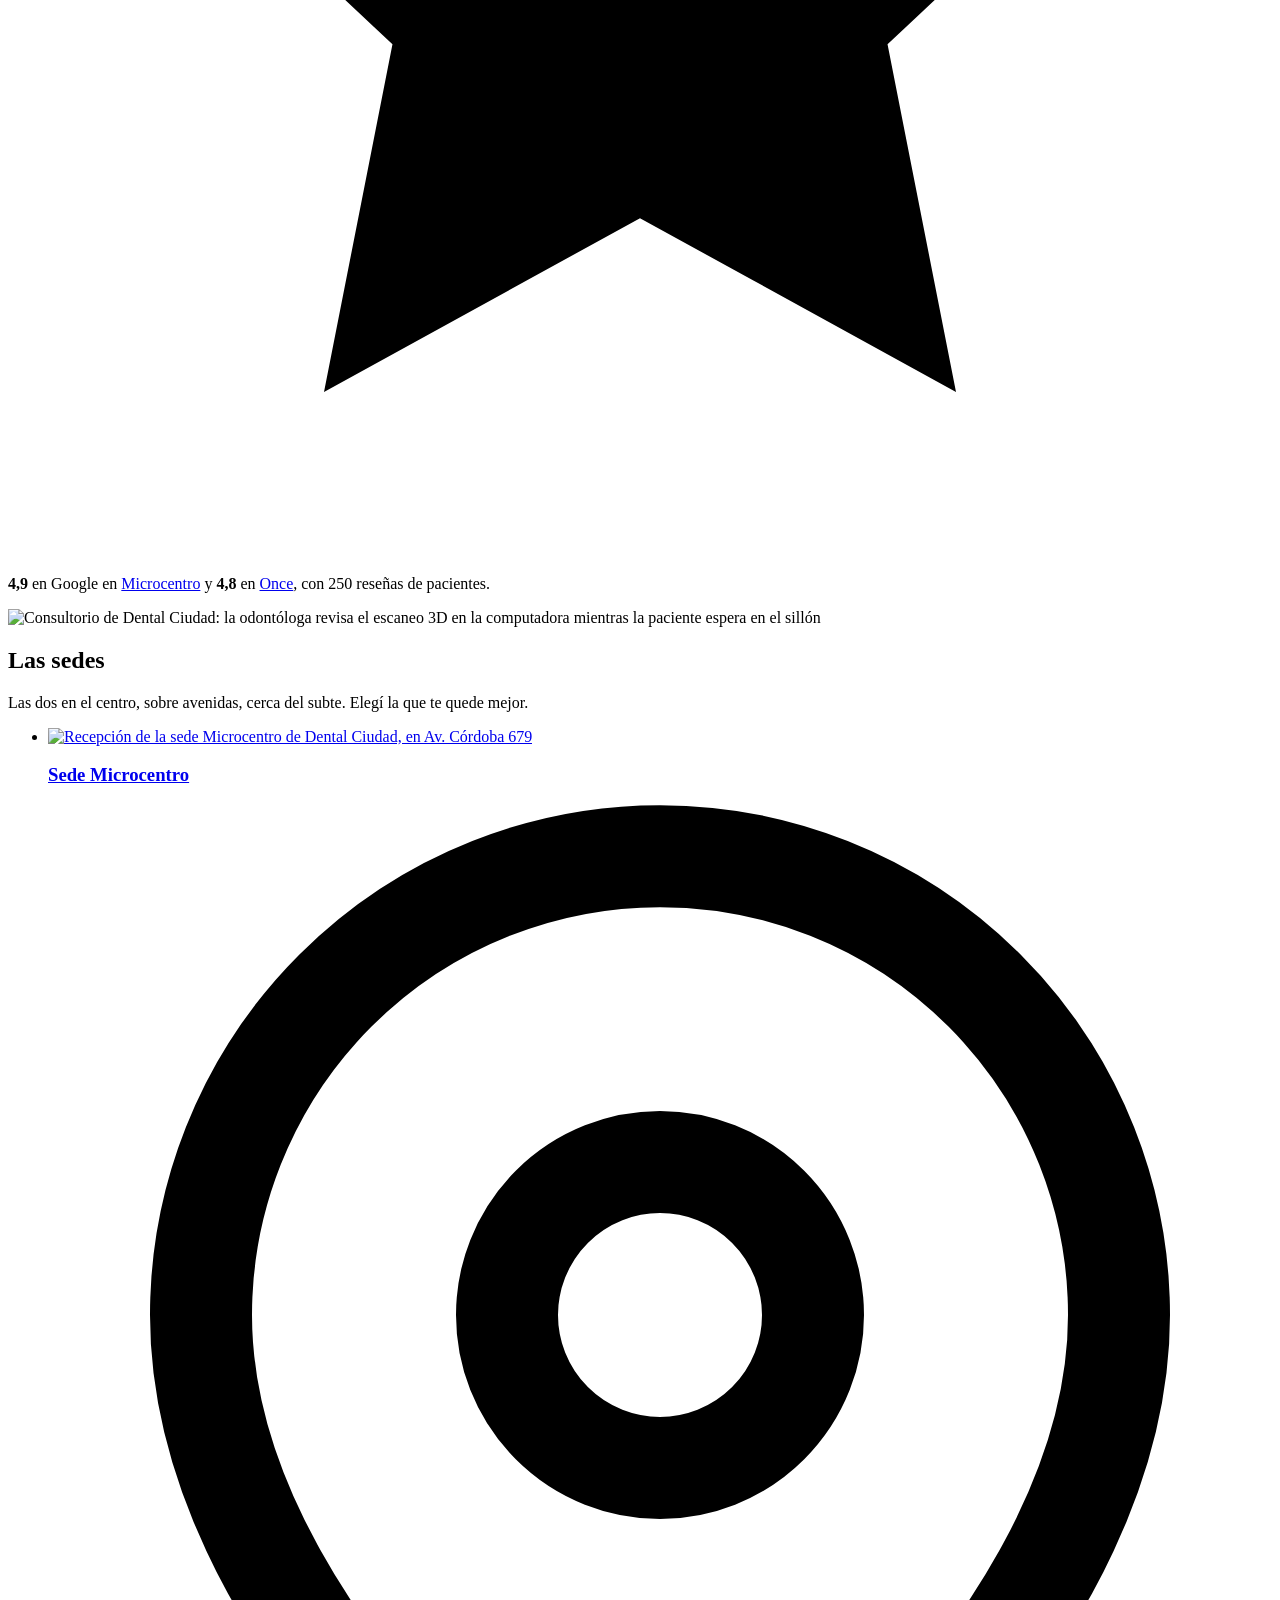
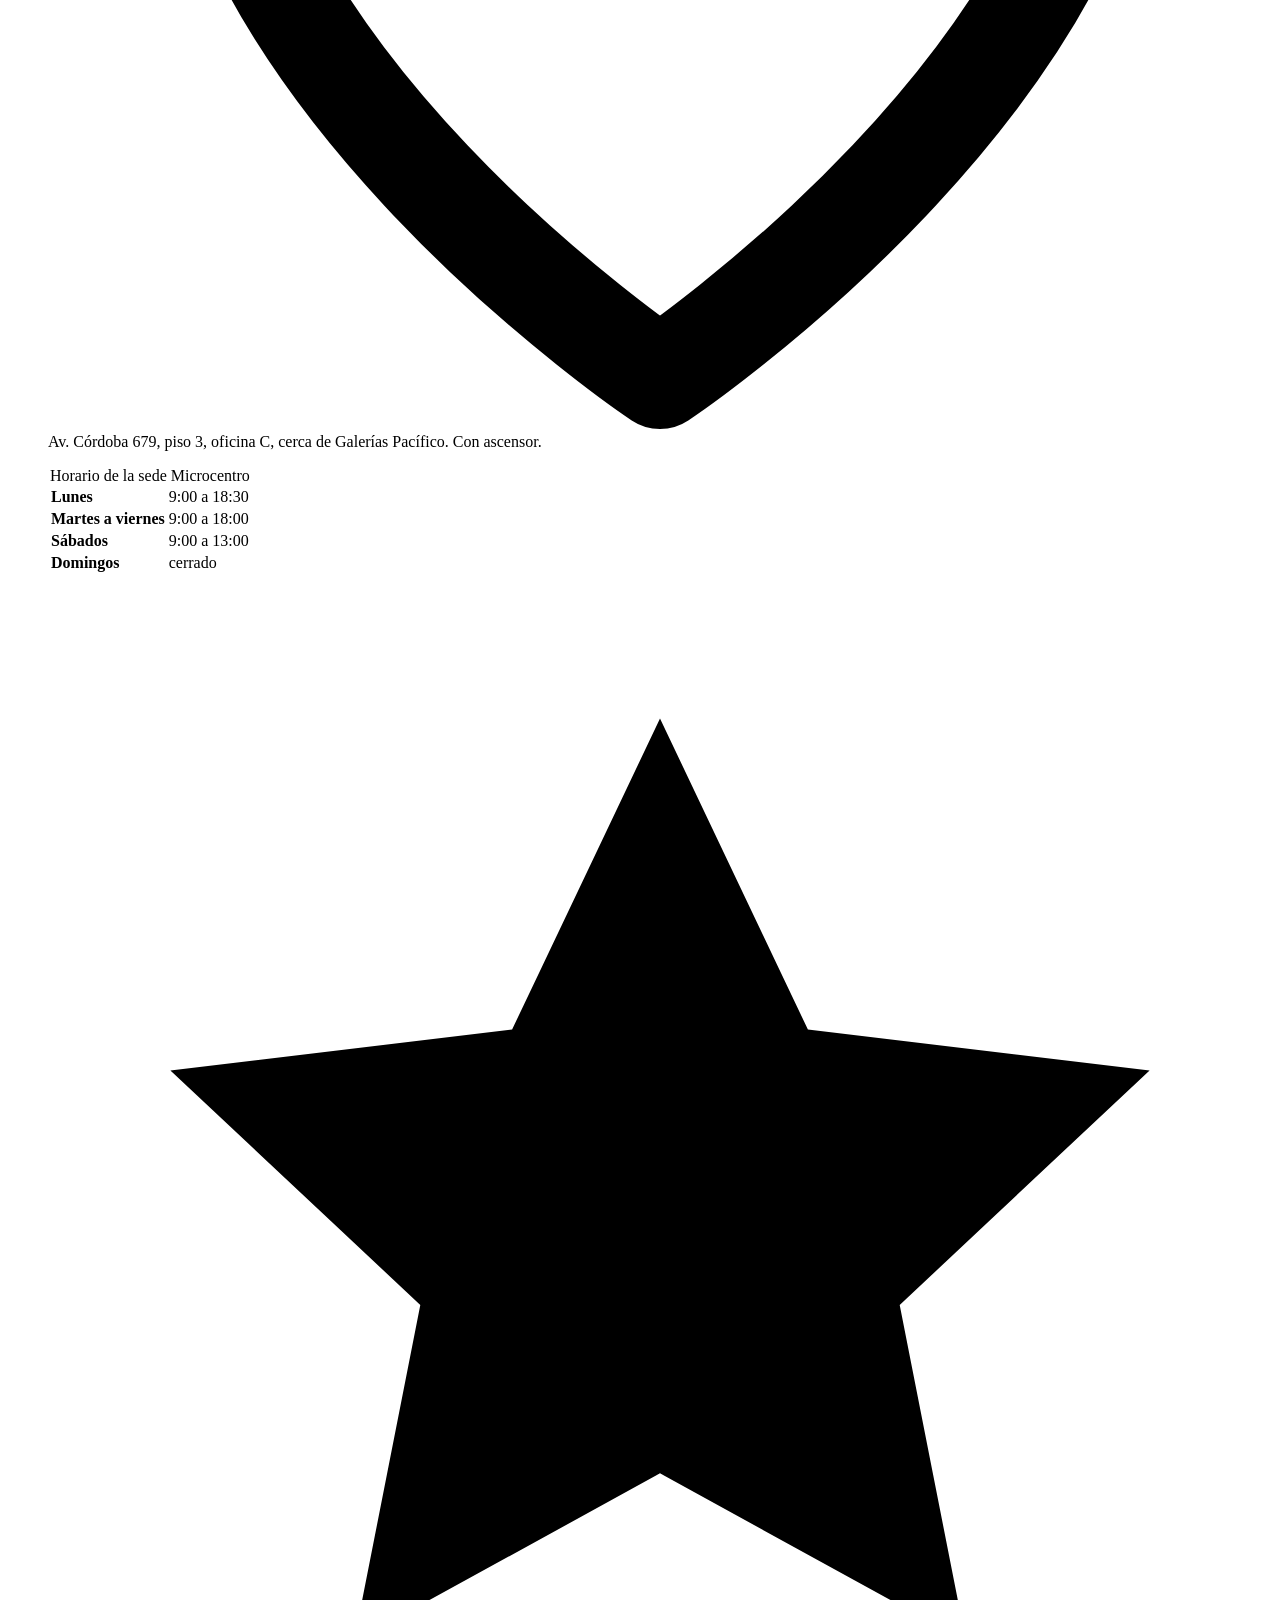
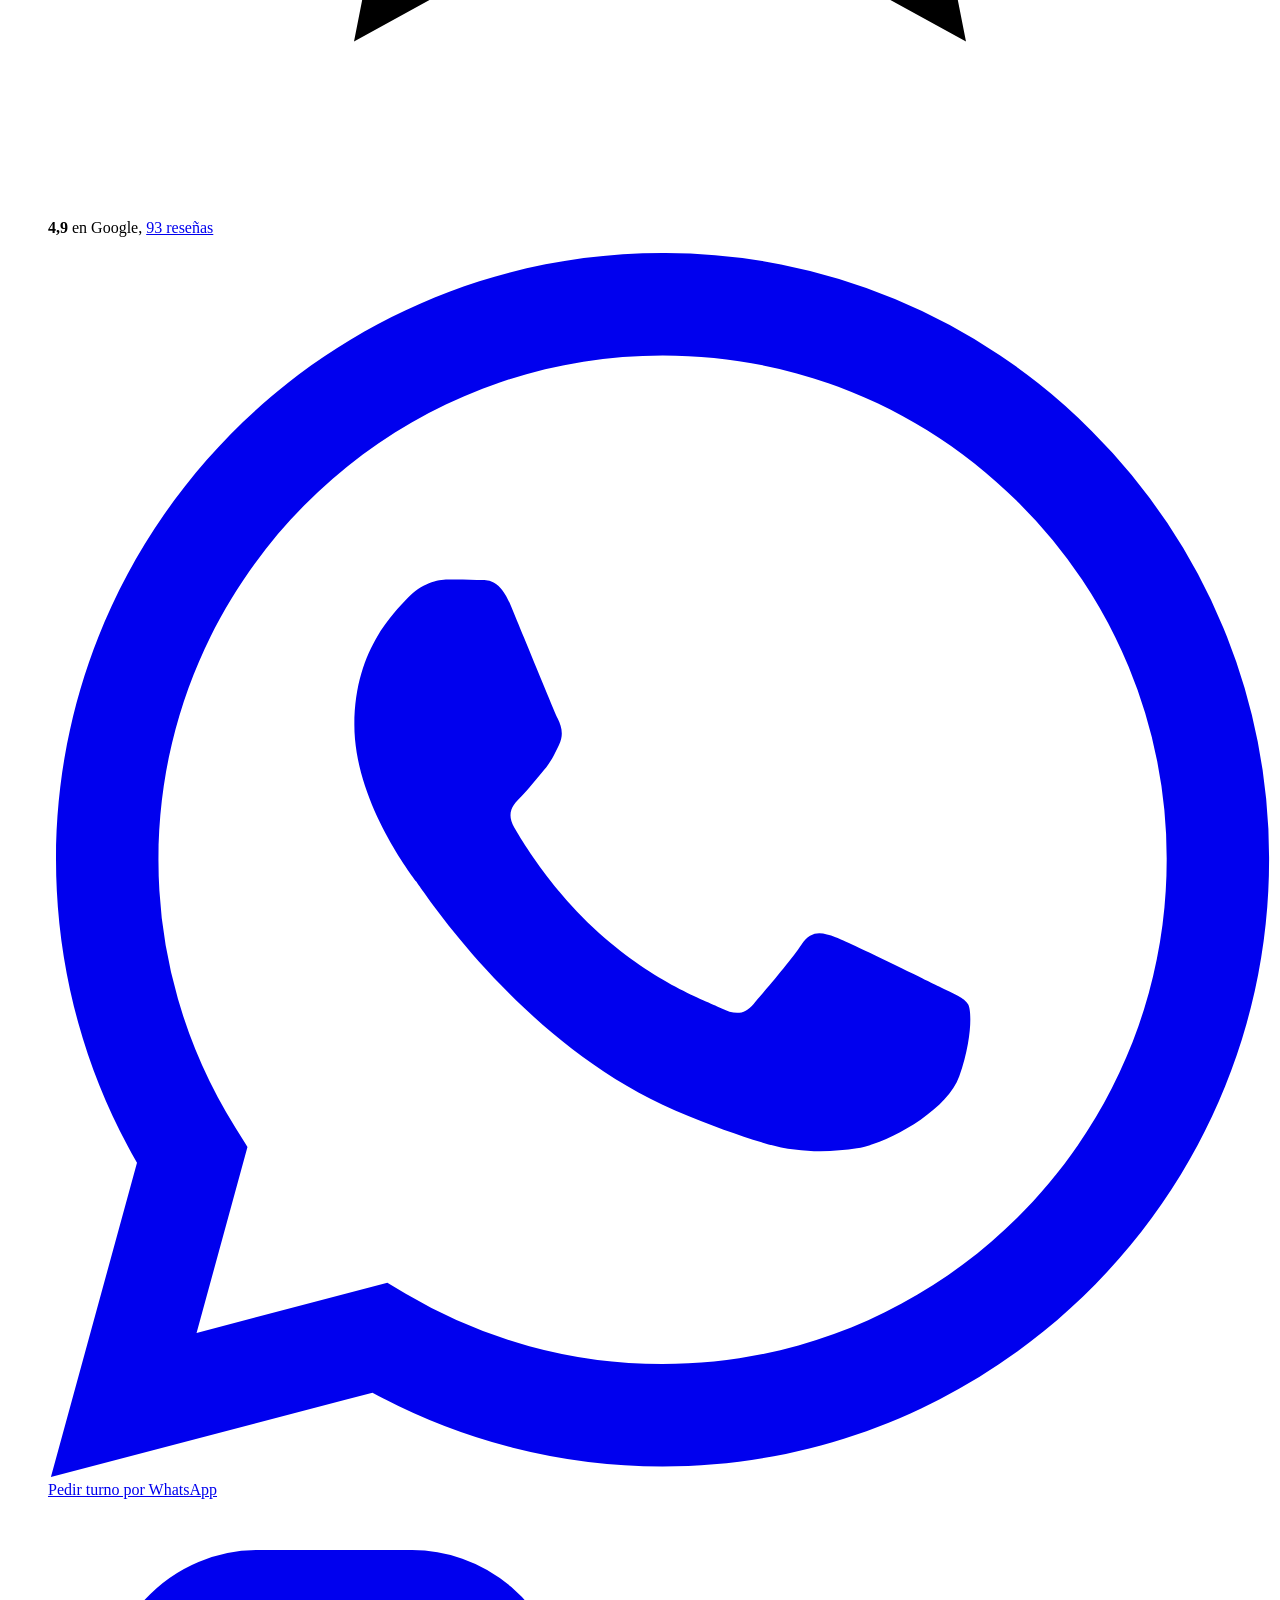
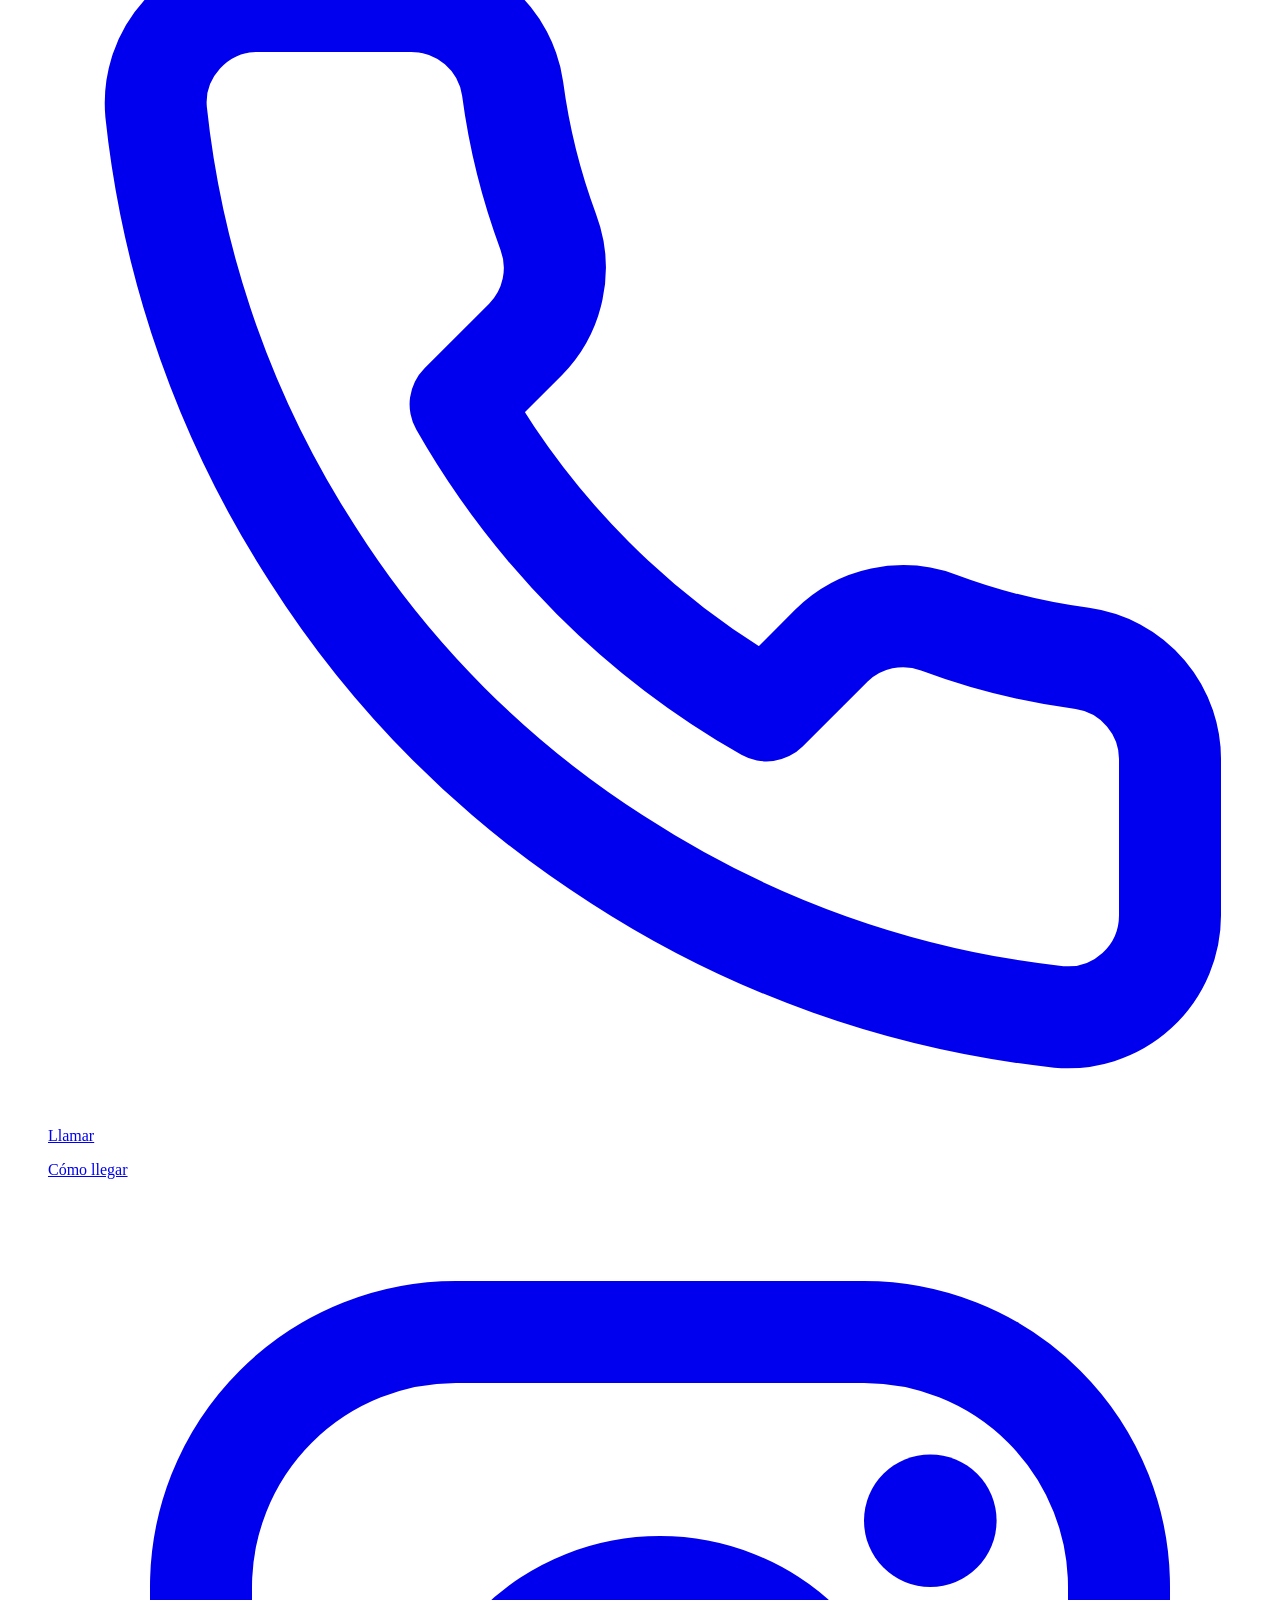
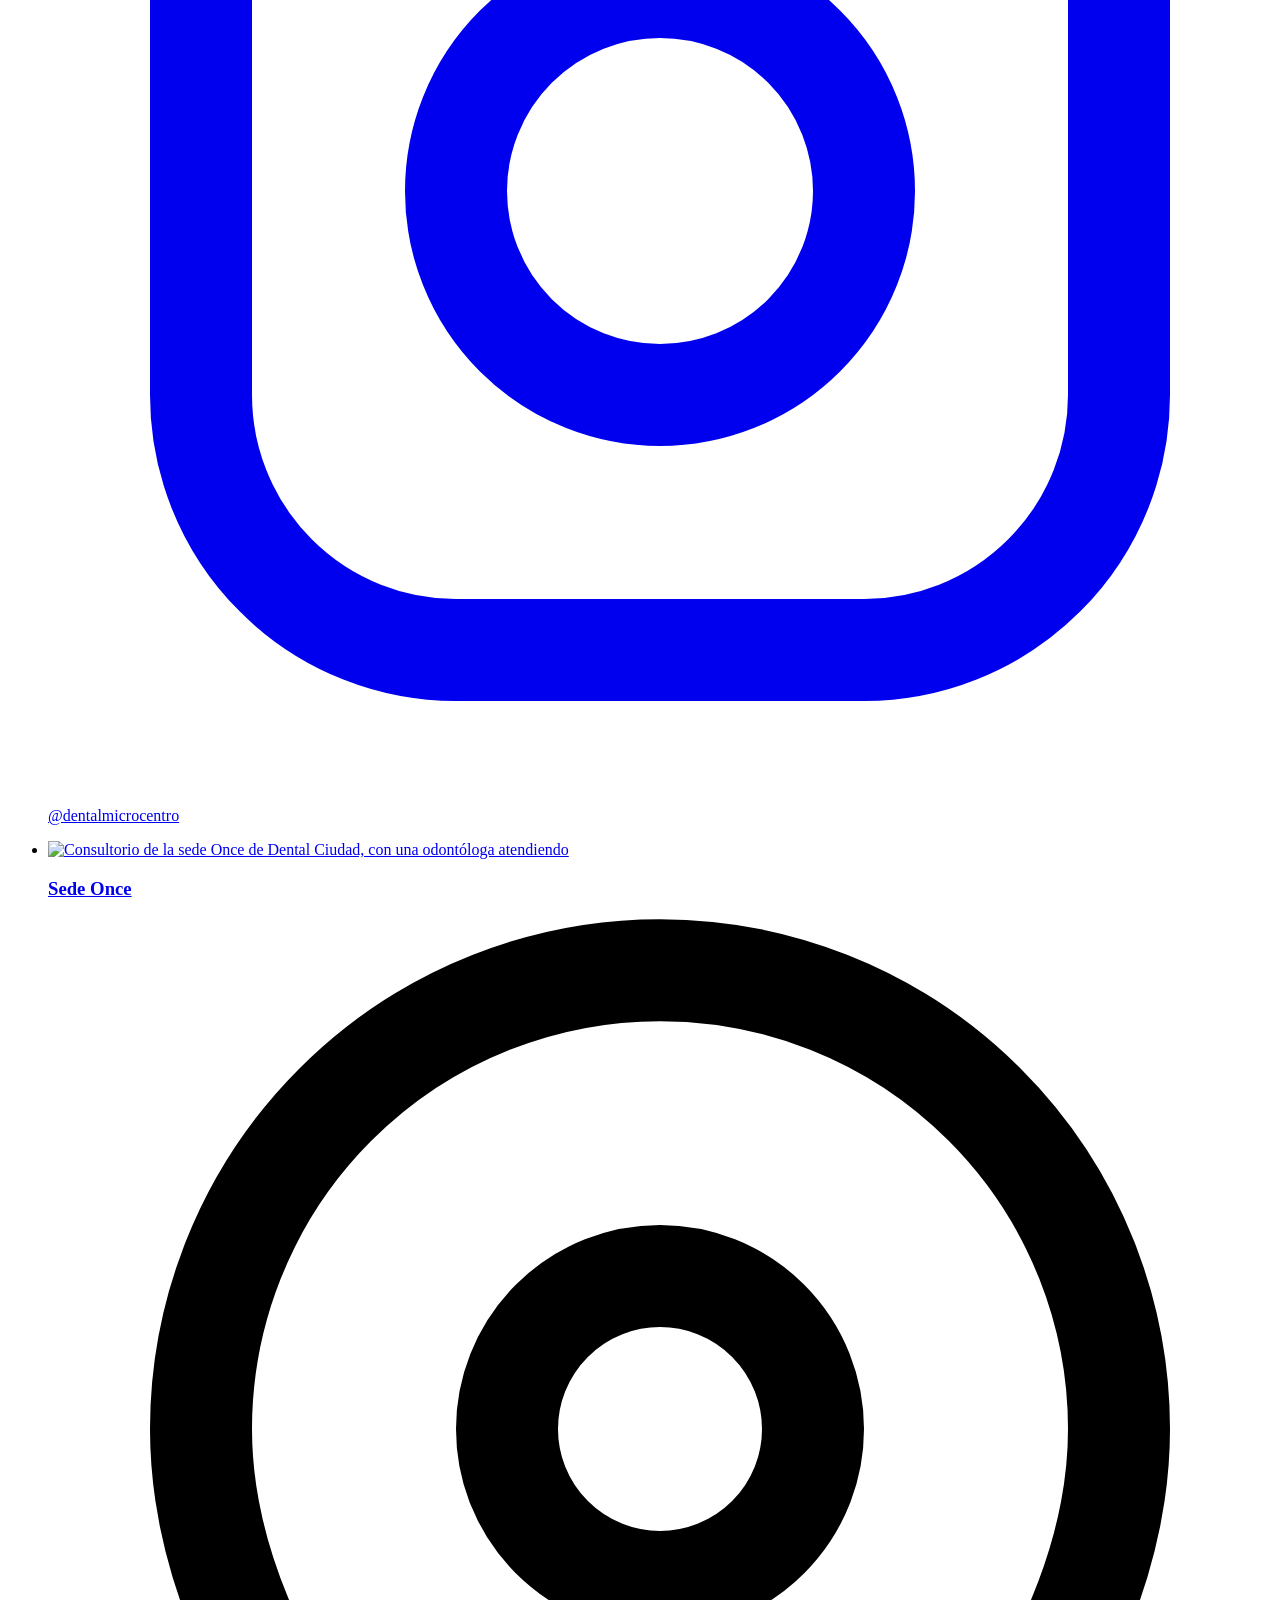
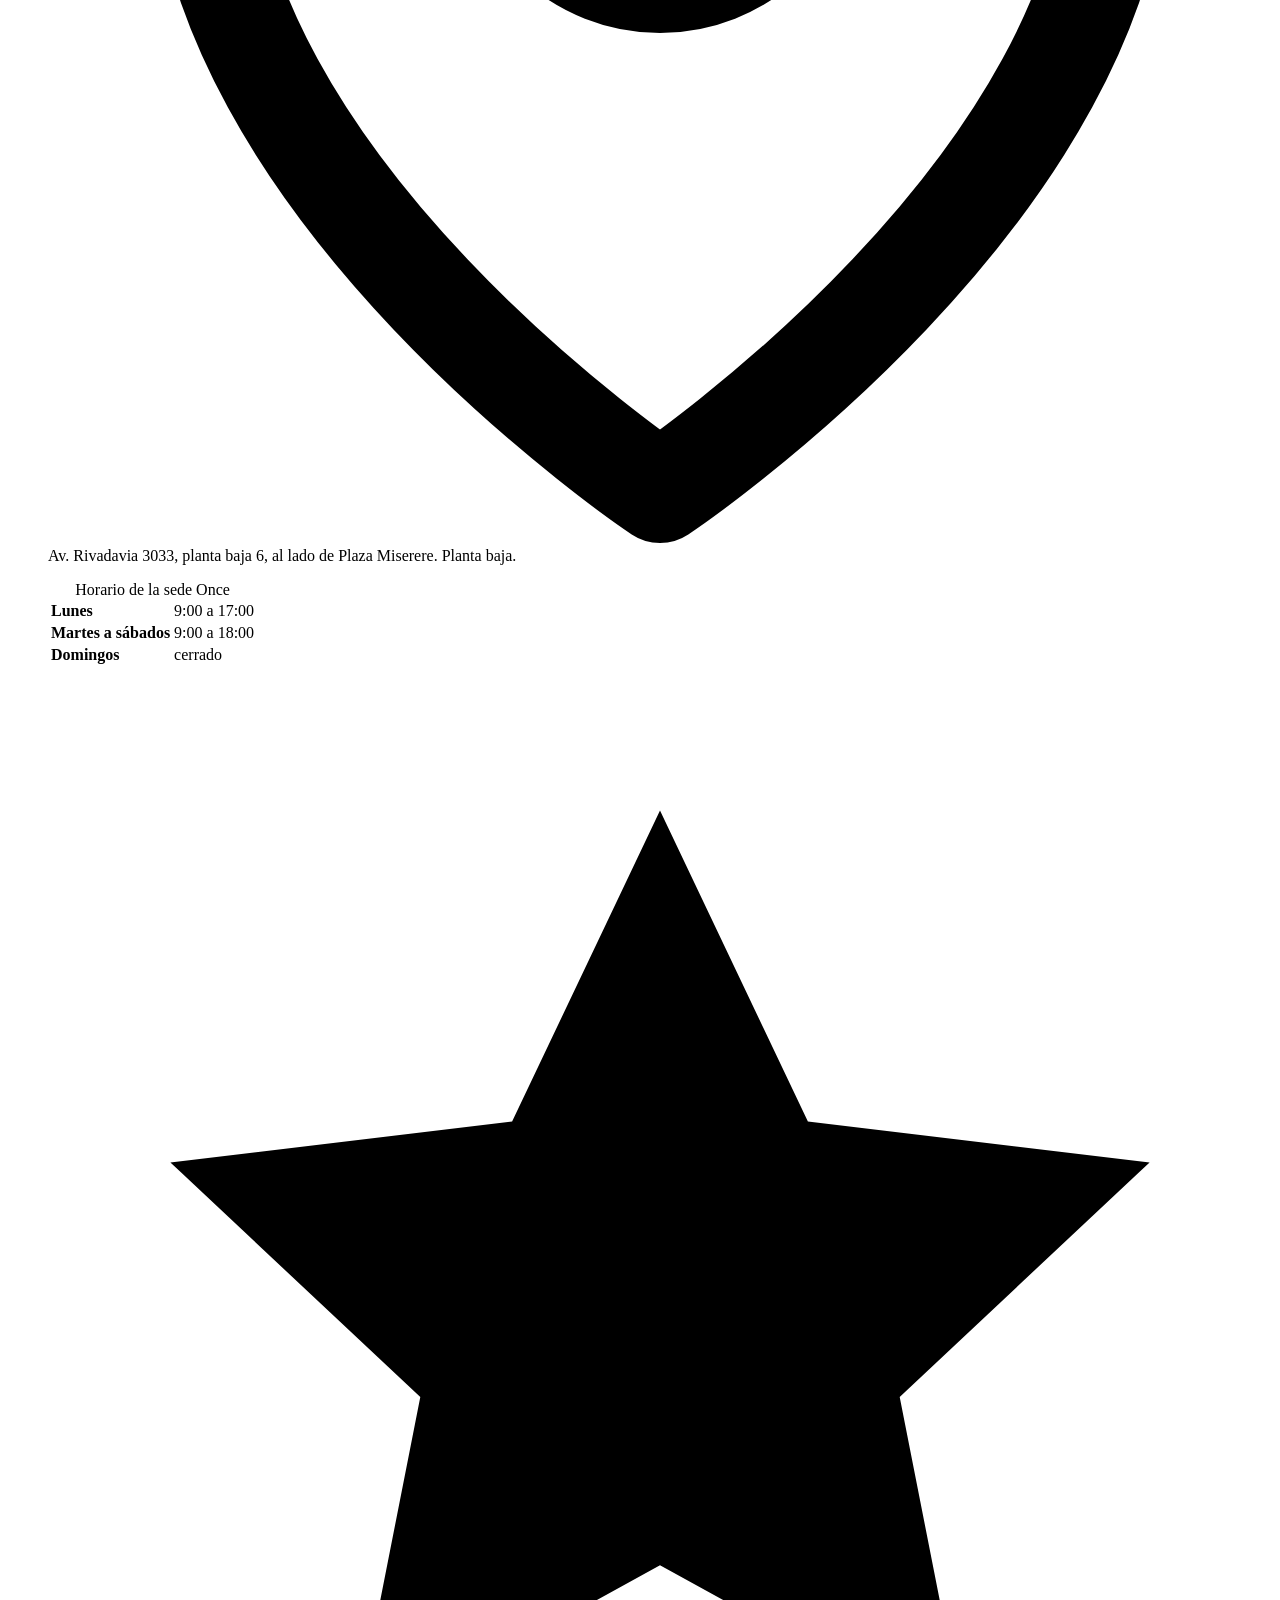
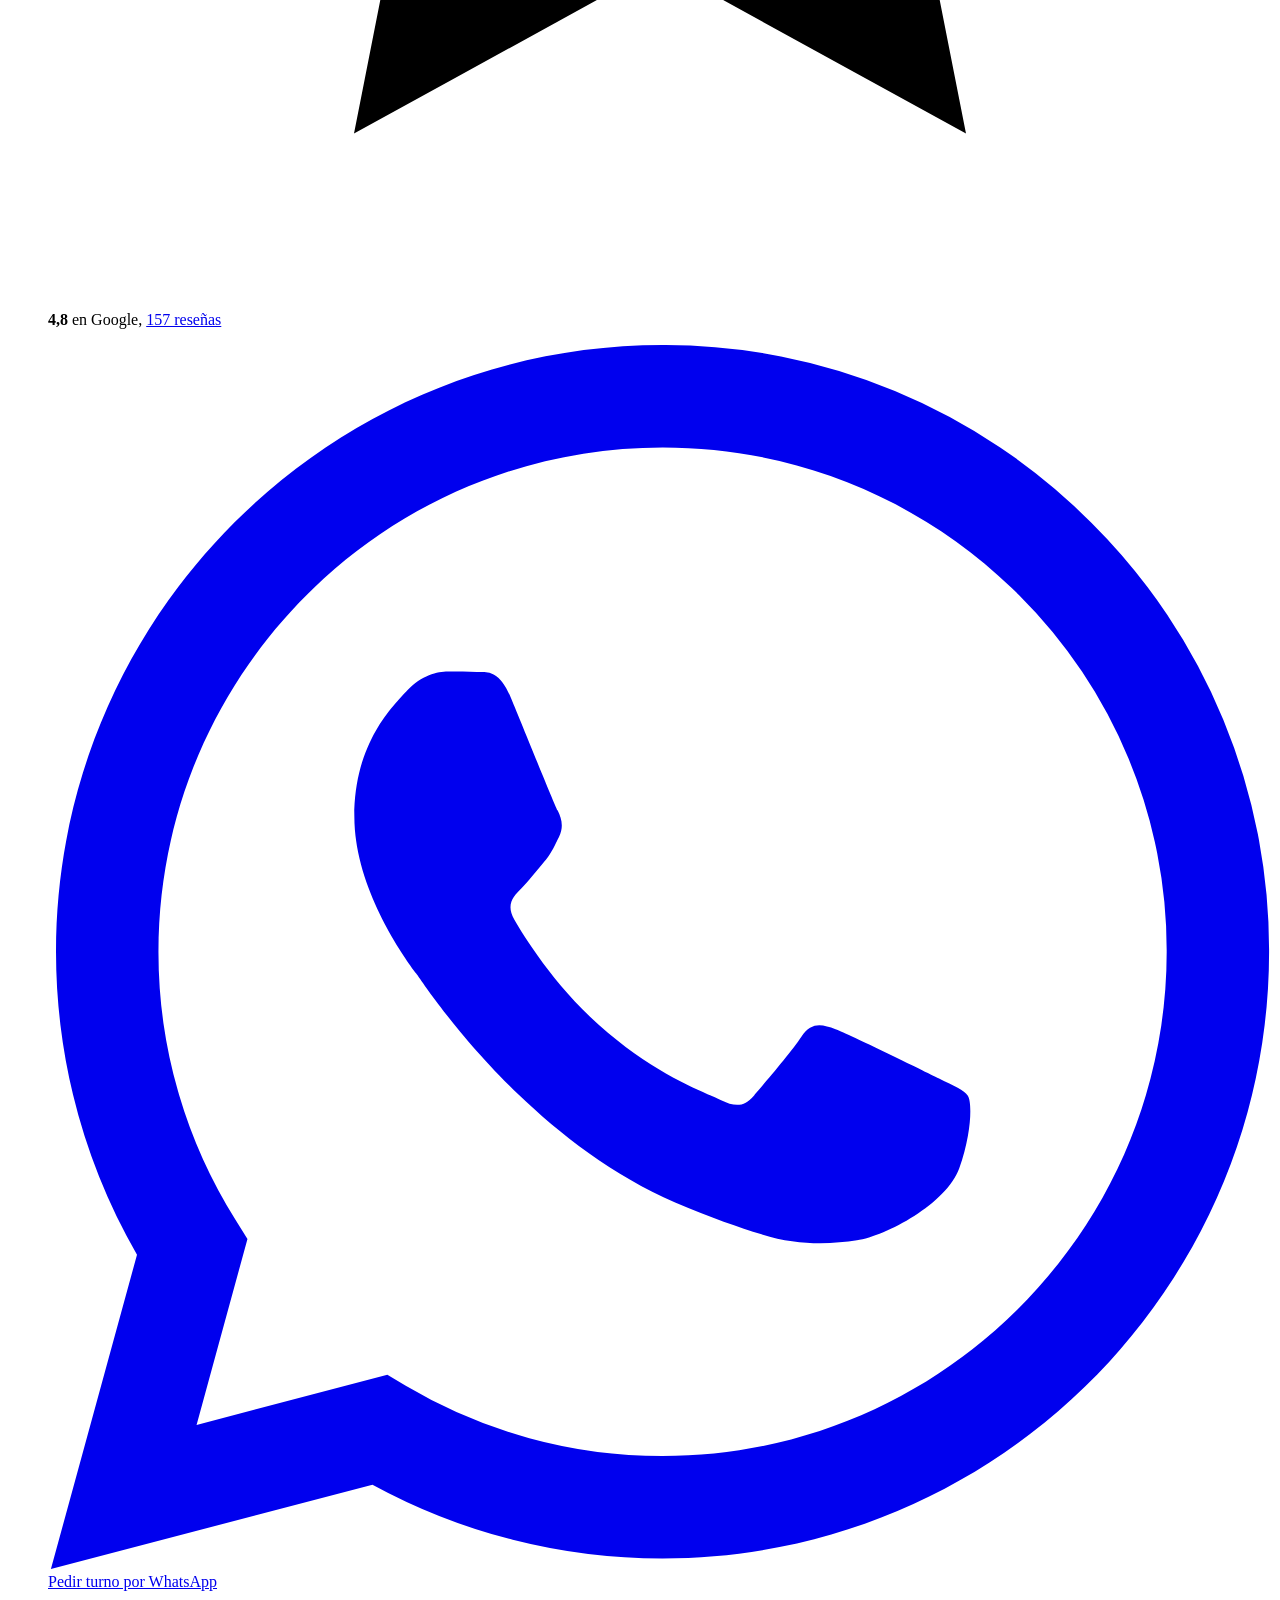
==== commit c6c676ab: "Portada: nueva foto principal del consultorio con el logo (el escaneo 3D anterior queda en Carillas)" ====
--- a/public/index.html
+++ b/public/index.html
@@ -51,7 +51,7 @@
 <div class="ctas"><a class="btn glass lit" href="#turno"><svg class="ico" viewBox="0 0 24 24" aria-hidden="true" focusable="false"><path fill="currentColor" d="M17.472 14.382c-.297-.149-1.758-.867-2.03-.967-.273-.099-.471-.148-.67.15-.197.297-.767.966-.94 1.164-.173.199-.347.223-.644.075-.297-.15-1.255-.463-2.39-1.475-.883-.788-1.48-1.761-1.653-2.059-.173-.297-.018-.458.13-.606.134-.133.298-.347.446-.52.149-.174.198-.298.298-.497.099-.198.05-.371-.025-.52-.075-.149-.669-1.612-.916-2.207-.242-.579-.487-.5-.669-.51-.173-.008-.371-.01-.57-.01-.198 0-.52.074-.792.372-.272.297-1.04 1.016-1.04 2.479 0 1.462 1.065 2.875 1.213 3.074.149.198 2.096 3.2 5.077 4.487.709.306 1.262.489 1.694.625.712.227 1.36.195 1.871.118.571-.085 1.758-.719 2.006-1.413.248-.694.248-1.289.173-1.413-.074-.124-.272-.198-.57-.347m-5.421 7.403h-.004a9.87 9.87 0 0 1-5.031-1.378l-.361-.214-3.741.982.998-3.648-.235-.374a9.86 9.86 0 0 1-1.51-5.26c.001-5.45 4.436-9.884 9.888-9.884 2.64 0 5.122 1.03 6.988 2.898a9.825 9.825 0 0 1 2.893 6.994c-.003 5.45-4.437 9.884-9.885 9.884m8.413-18.297A11.815 11.815 0 0 0 12.05 0C5.495 0 .16 5.335.157 11.892c0 2.096.547 4.142 1.588 5.945L.057 24l6.305-1.654a11.882 11.882 0 0 0 5.683 1.448h.005c6.554 0 11.89-5.335 11.893-11.893a11.821 11.821 0 0 0-3.48-8.413Z"/></svg><span>Pedir turno por WhatsApp</span></a><a class="btn glass" href="#sedes"><span>Ver las sedes</span></a></div>
 <p class="rating"><svg class="star" viewBox="0 0 24 24" aria-hidden="true" focusable="false"><path fill="currentColor" d="M12 2.5l2.9 6.1 6.7.8-4.9 4.6 1.3 6.6L12 17.3l-6 3.3 1.3-6.6L2.4 9.4l6.7-.8z"/></svg><span><strong>4,9</strong> en Google en <a href="https://search.google.com/local/reviews?placeid=ChIJIZBFbgHLvJUR4VjFR-ApDE4" target="_blank" rel="noopener">Microcentro</a> y <strong>4,8</strong> en <a href="https://search.google.com/local/reviews?placeid=ChIJ1xIPwEvLvJURMba3r37Xgmo" target="_blank" rel="noopener">Once</a>, con 250 reseñas de pacientes.</span></p>
 </div>
-<picture class="hero-photo"><source type="image/avif" srcset="/assets/img/hero-480.d97774d8.avif 480w, /assets/img/hero-800.d97774d8.avif 800w, /assets/img/hero-1200.d97774d8.avif 1200w, /assets/img/hero-1600.d97774d8.avif 1600w" sizes="(min-width: 900px) 52vw, 100vw"><img src="/assets/img/hero-1600.d97774d8.webp" srcset="/assets/img/hero-480.d97774d8.webp 480w, /assets/img/hero-800.d97774d8.webp 800w, /assets/img/hero-1200.d97774d8.webp 1200w, /assets/img/hero-1600.d97774d8.webp 1600w" sizes="(min-width: 900px) 52vw, 100vw" width="1600" height="1200" alt="Odontóloga de Dental Ciudad mostrando un escaneo 3D en la computadora, con una paciente en el sillón" decoding="async" loading="eager" fetchpriority="high"></picture>
+<picture class="hero-photo"><source type="image/avif" srcset="/assets/img/hero-480.02ae92e7.avif 480w, /assets/img/hero-800.02ae92e7.avif 800w, /assets/img/hero-1080.02ae92e7.avif 1080w" sizes="(min-width: 900px) 52vw, 100vw"><img src="/assets/img/hero-1080.02ae92e7.webp" srcset="/assets/img/hero-480.02ae92e7.webp 480w, /assets/img/hero-800.02ae92e7.webp 800w, /assets/img/hero-1080.02ae92e7.webp 1080w" sizes="(min-width: 900px) 52vw, 100vw" width="1080" height="810" alt="Consultorio de Dental Ciudad: la odontóloga revisa el escaneo 3D en la computadora mientras la paciente espera en el sillón" decoding="async" loading="eager" fetchpriority="high"></picture>
 </div>
 </section><section class="section section-wash" id="sedes" aria-labelledby="h-sedes"><div class="wrap">
 <div class="section-head"><h2 id="h-sedes">Las sedes</h2><p class="sub">Las dos en el centro, sobre avenidas, cerca del subte. Elegí la que te quede mejor.</p></div>
@@ -139,9 +139,9 @@
 <div class="foot-col"><h3><a href="/microcentro/">Sede Microcentro</a></h3><p>Av. Córdoba 679, piso 3, oficina C<br>Cerca de Galerías Pacífico</p><p>Lunes: 9:00 a 18:30<br>Martes a viernes: 9:00 a 18:00<br>Sábados: 9:00 a 13:00</p><p><a href="/microcentro/#turno">Pedir turno por WhatsApp</a></p></div><div class="foot-col"><h3><a href="/once/">Sede Once</a></h3><p>Av. Rivadavia 3033, planta baja 6<br>Al lado de Plaza Miserere</p><p>Lunes: 9:00 a 17:00<br>Martes a sábados: 9:00 a 18:00</p><p><a href="/once/#turno">Pedir turno por WhatsApp</a></p></div>
 <div class="foot-col foot-links"><h3>Tratamientos</h3><a href="/implantes/">Implantes dentales</a><a href="/protesis/">Prótesis dentales</a><a href="/carillas/">Carillas y diseño de sonrisa</a><a href="/ortodoncia/">Ortodoncia</a><a href="/conducto/">Tratamiento de conducto</a><a href="/arreglos/">Arreglos y caries</a><a href="/limpieza/">Limpieza y control</a><a href="/urgencias/">Dolor de muela o urgencia</a><a href="/ninos/">Dentista para chicos</a></div>
 </div>
-<div class="wrap foot-legal"><a href="/privacidad/">Privacidad</a><button type="button" class="linkbtn" data-cookie-settings>Cookies</button><span>Actualizado el 31/10/2026</span></div>
+<div class="wrap foot-legal"><a href="/privacidad/">Privacidad</a><button type="button" class="linkbtn" data-cookie-settings>Cookies</button><span>Actualizado el 19/11/2026</span></div>
 </footer>
 <div class="sticky" id="sticky"><a class="btn glass lit" href="#turno"><svg class="ico" viewBox="0 0 24 24" aria-hidden="true" focusable="false"><path fill="currentColor" d="M17.472 14.382c-.297-.149-1.758-.867-2.03-.967-.273-.099-.471-.148-.67.15-.197.297-.767.966-.94 1.164-.173.199-.347.223-.644.075-.297-.15-1.255-.463-2.39-1.475-.883-.788-1.48-1.761-1.653-2.059-.173-.297-.018-.458.13-.606.134-.133.298-.347.446-.52.149-.174.198-.298.298-.497.099-.198.05-.371-.025-.52-.075-.149-.669-1.612-.916-2.207-.242-.579-.487-.5-.669-.51-.173-.008-.371-.01-.57-.01-.198 0-.52.074-.792.372-.272.297-1.04 1.016-1.04 2.479 0 1.462 1.065 2.875 1.213 3.074.149.198 2.096 3.2 5.077 4.487.709.306 1.262.489 1.694.625.712.227 1.36.195 1.871.118.571-.085 1.758-.719 2.006-1.413.248-.694.248-1.289.173-1.413-.074-.124-.272-.198-.57-.347m-5.421 7.403h-.004a9.87 9.87 0 0 1-5.031-1.378l-.361-.214-3.741.982.998-3.648-.235-.374a9.86 9.86 0 0 1-1.51-5.26c.001-5.45 4.436-9.884 9.888-9.884 2.64 0 5.122 1.03 6.988 2.898a9.825 9.825 0 0 1 2.893 6.994c-.003 5.45-4.437 9.884-9.885 9.884m8.413-18.297A11.815 11.815 0 0 0 12.05 0C5.495 0 .16 5.335.157 11.892c0 2.096.547 4.142 1.588 5.945L.057 24l6.305-1.654a11.882 11.882 0 0 0 5.683 1.448h.005c6.554 0 11.89-5.335 11.893-11.893a11.821 11.821 0 0 0-3.48-8.413Z"/></svg><span>Pedir turno</span></a></div>
 <script type="application/json" id="dc-data">{"landing": "", "sedes": {"microcentro": {"nombre": "Microcentro", "wa": "5491124577716"}, "once": {"nombre": "Once", "wa": "5491161460061"}}, "motivos": {"consulta": {"label": "Consulta", "valor": 3}, "implantes": {"label": "Implantes", "valor": 10}, "protesis": {"label": "Prótesis", "valor": 8}, "carillas": {"label": "Carillas", "valor": 8}, "ortodoncia": {"label": "Ortodoncia", "valor": 6}, "conducto": {"label": "Conducto", "valor": 4}, "arreglo": {"label": "Arreglo", "valor": 2}, "urgencia": {"label": "Urgencia", "valor": 3}, "limpieza": {"label": "Limpieza", "valor": 1}, "ninos": {"label": "Niños", "valor": 3}}, "pagos": {"particular": "Particular (efectivo, transferencia o tarjeta)", "obra": "Con obra social o prepaga"}}</script>
-<script src="/assets/site.31afd054.js" defer></script>
+<script src="/assets/site.0c44c000.js" defer></script>
 </body></html>
